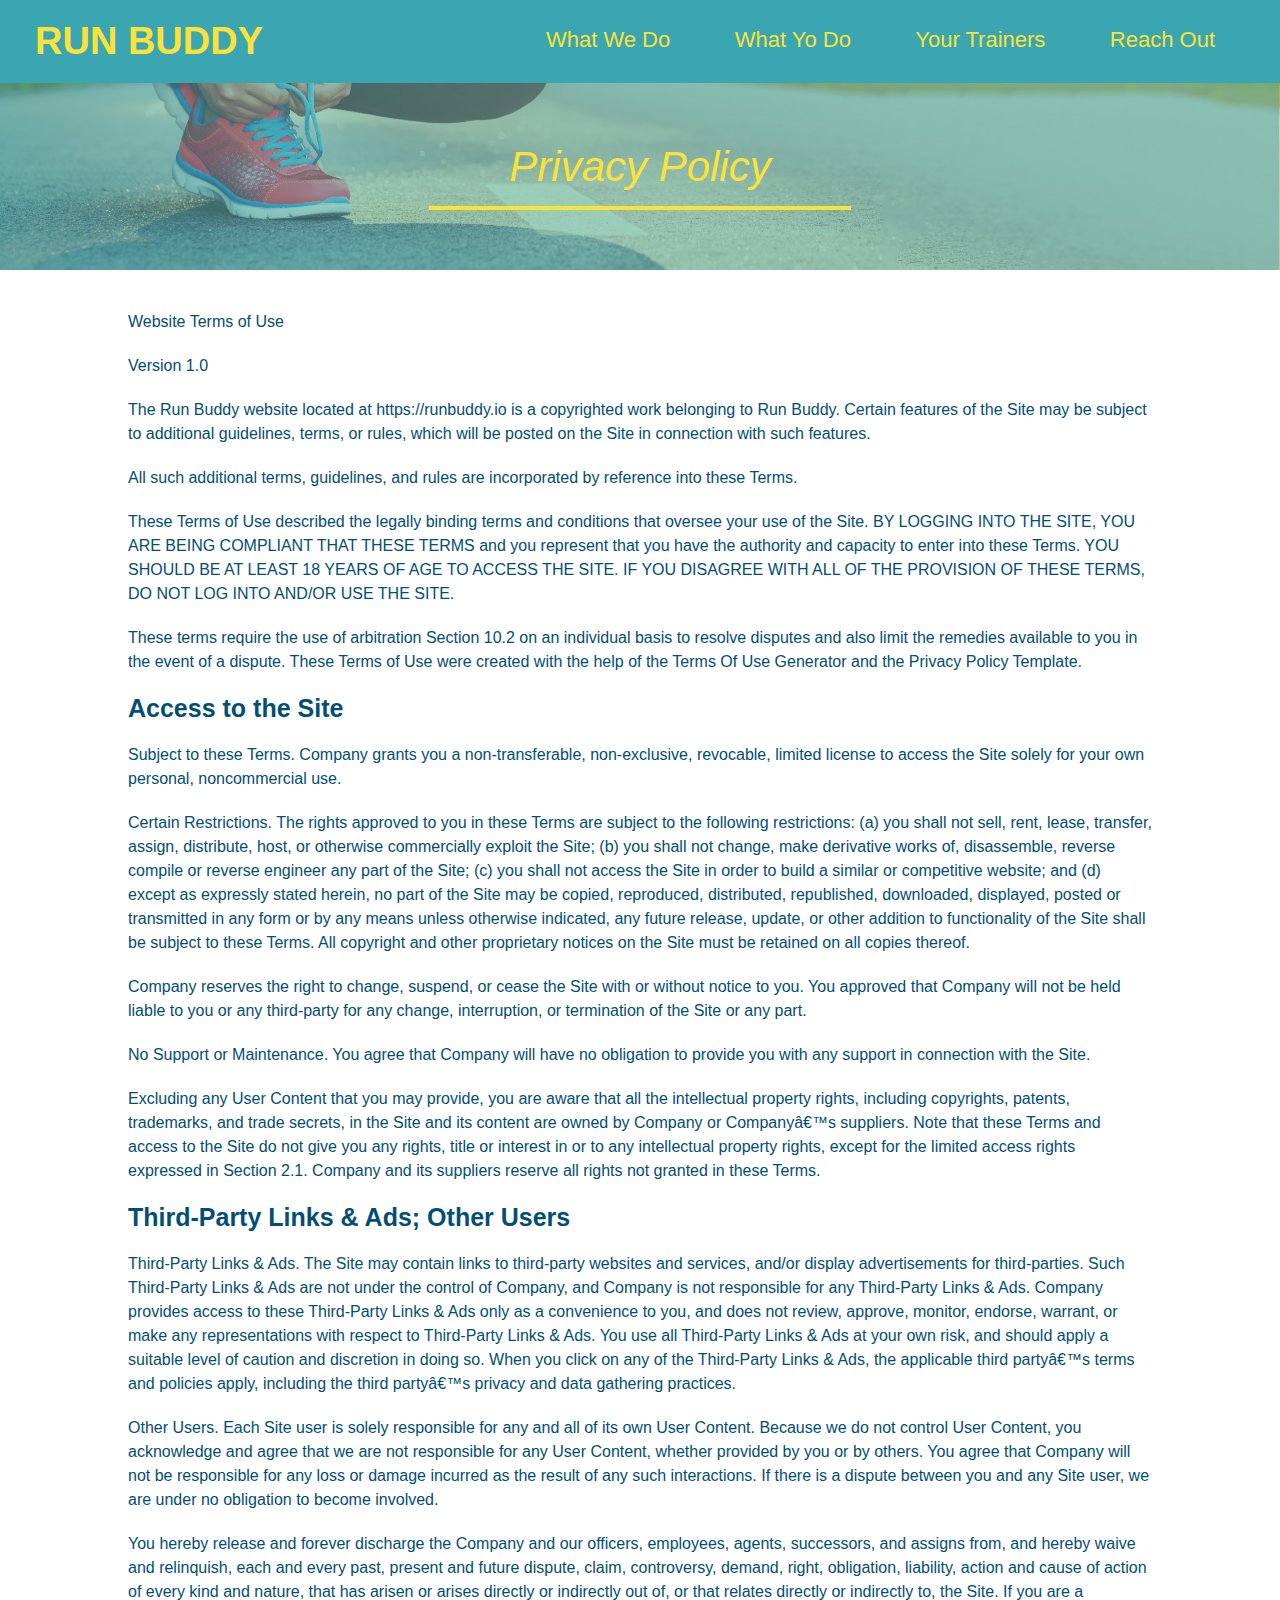
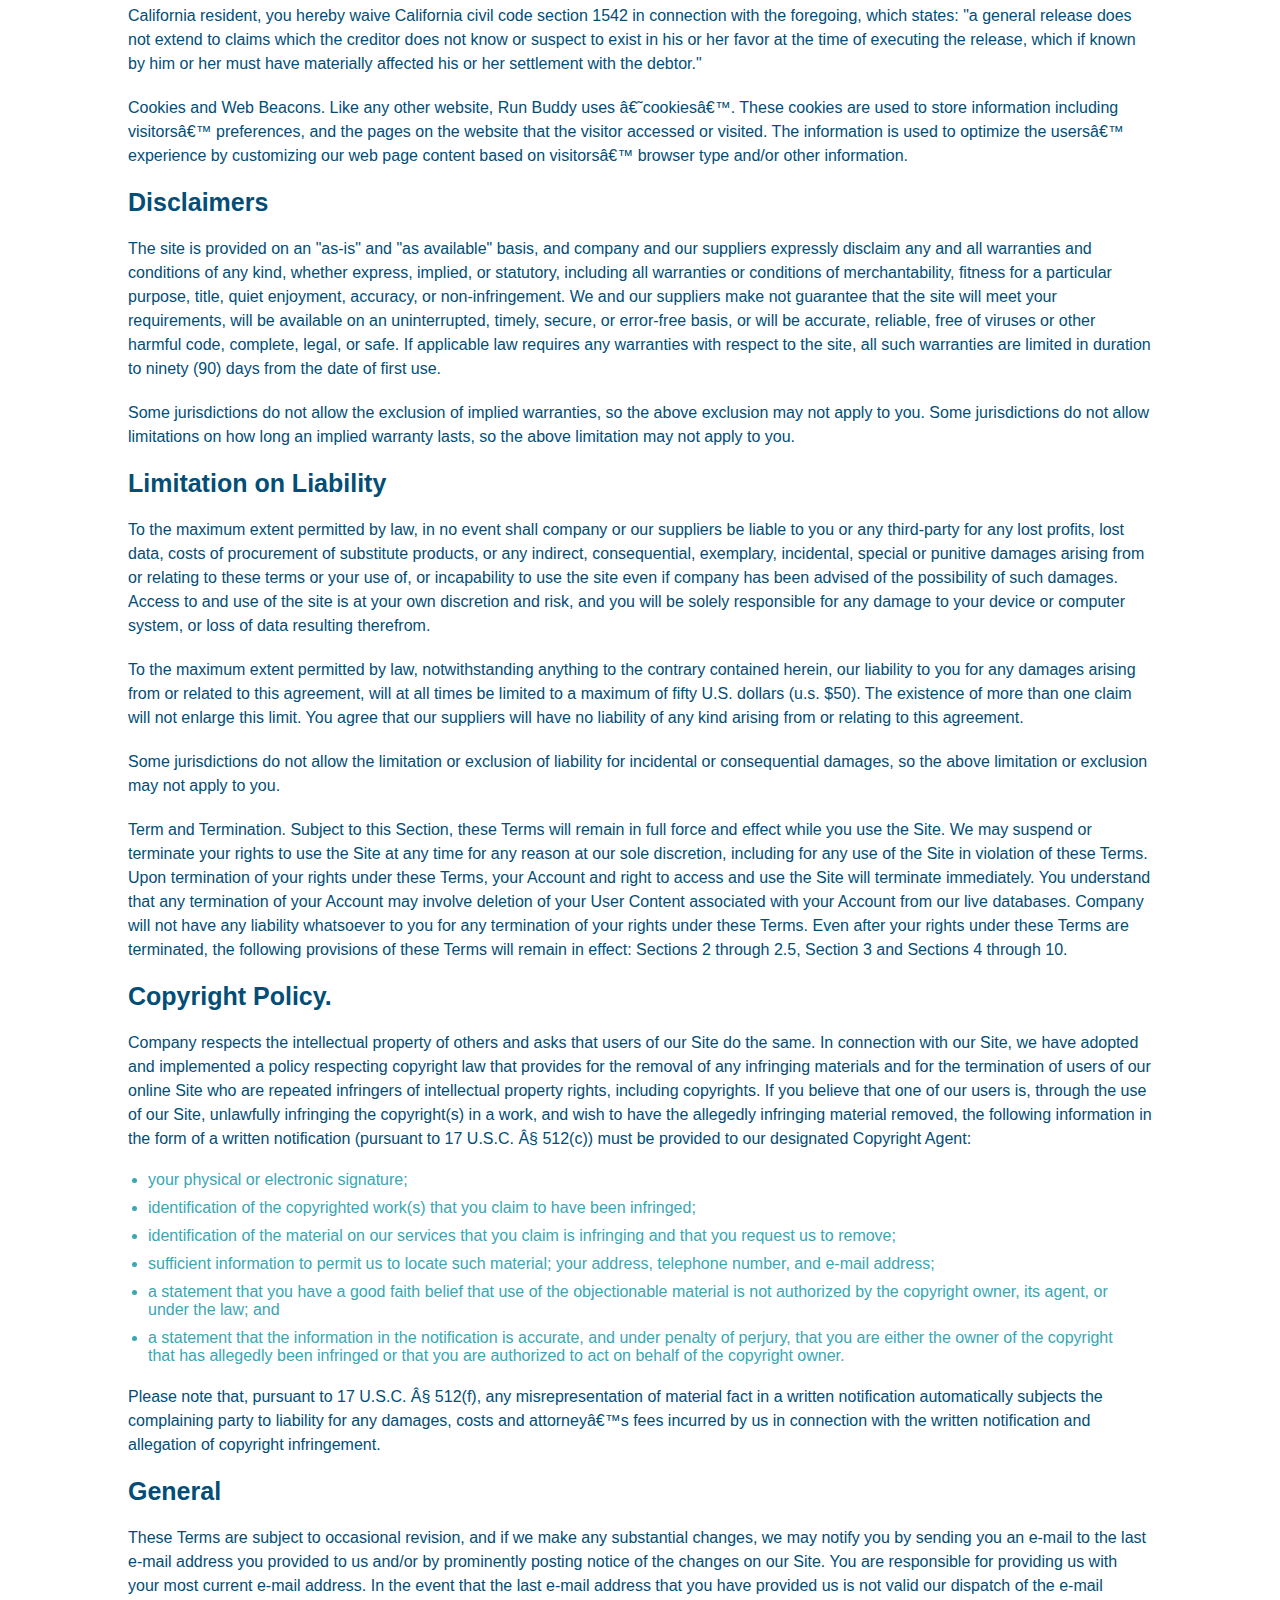
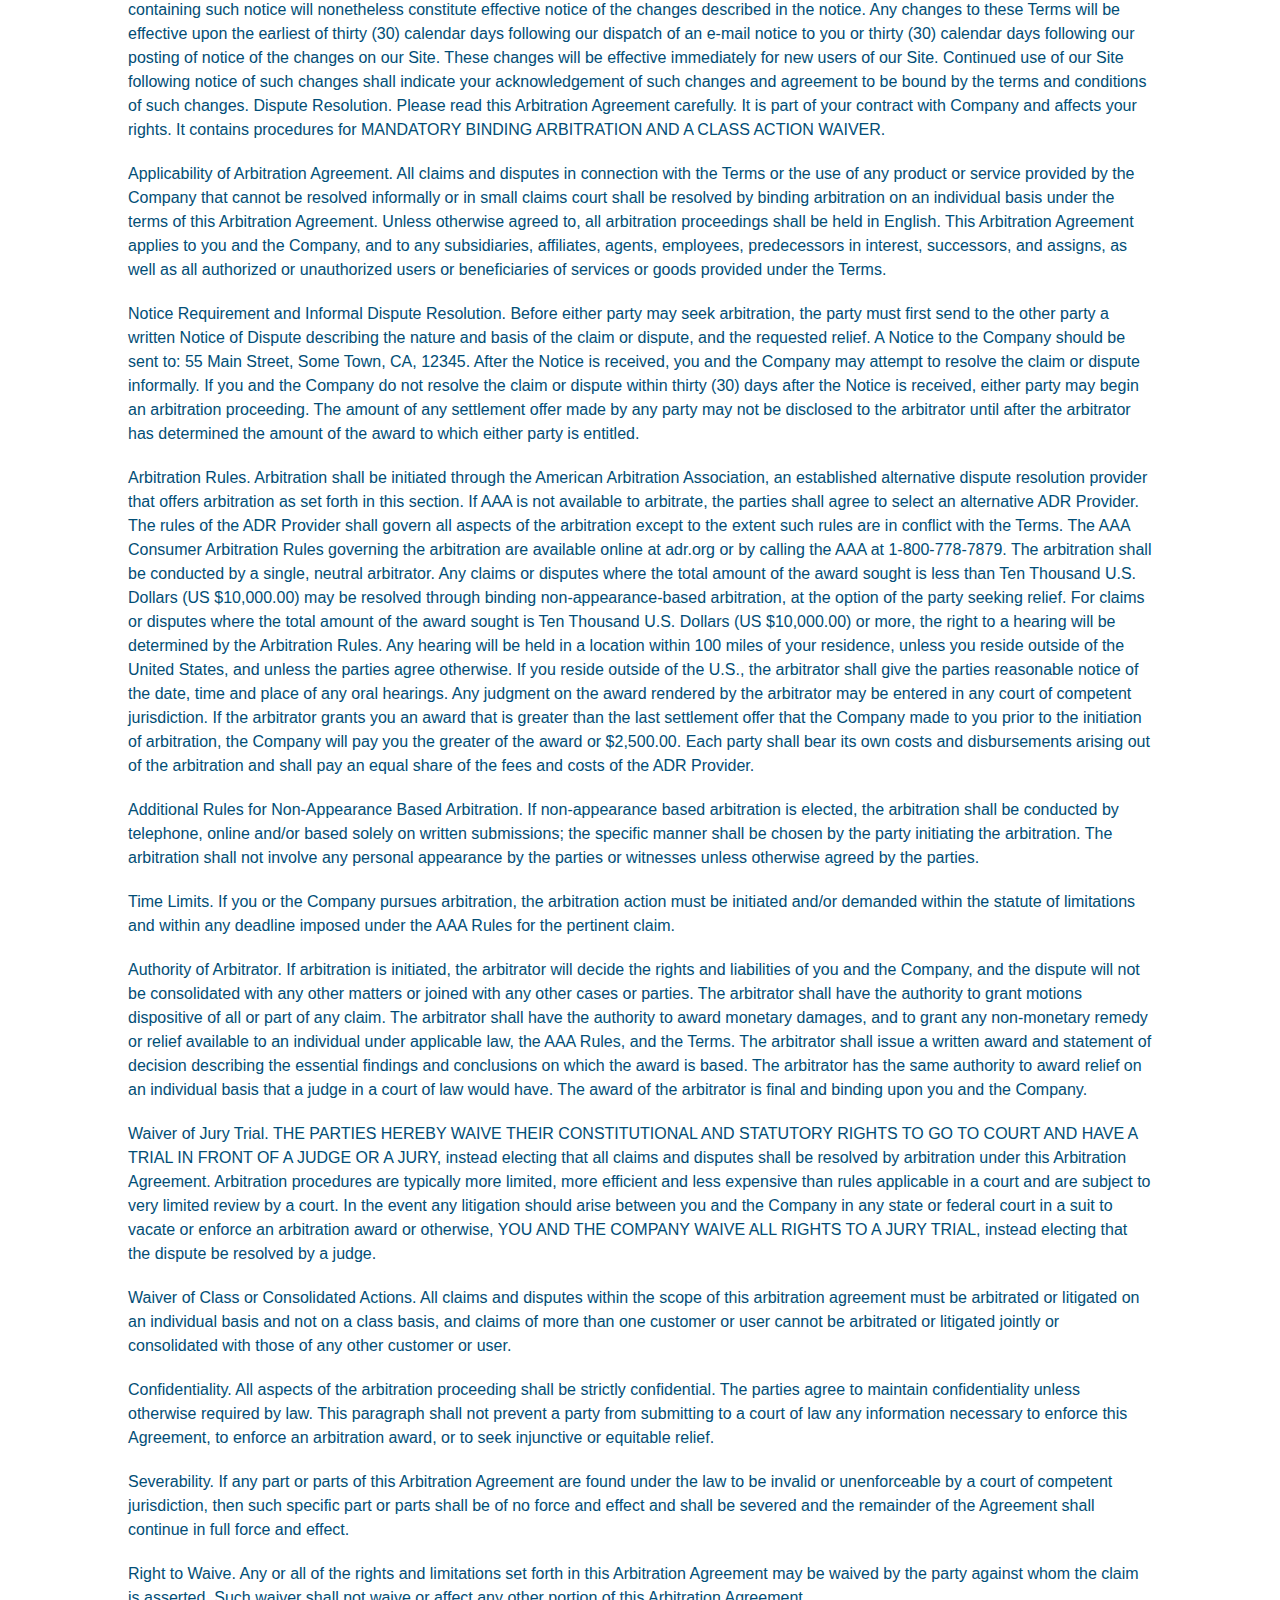
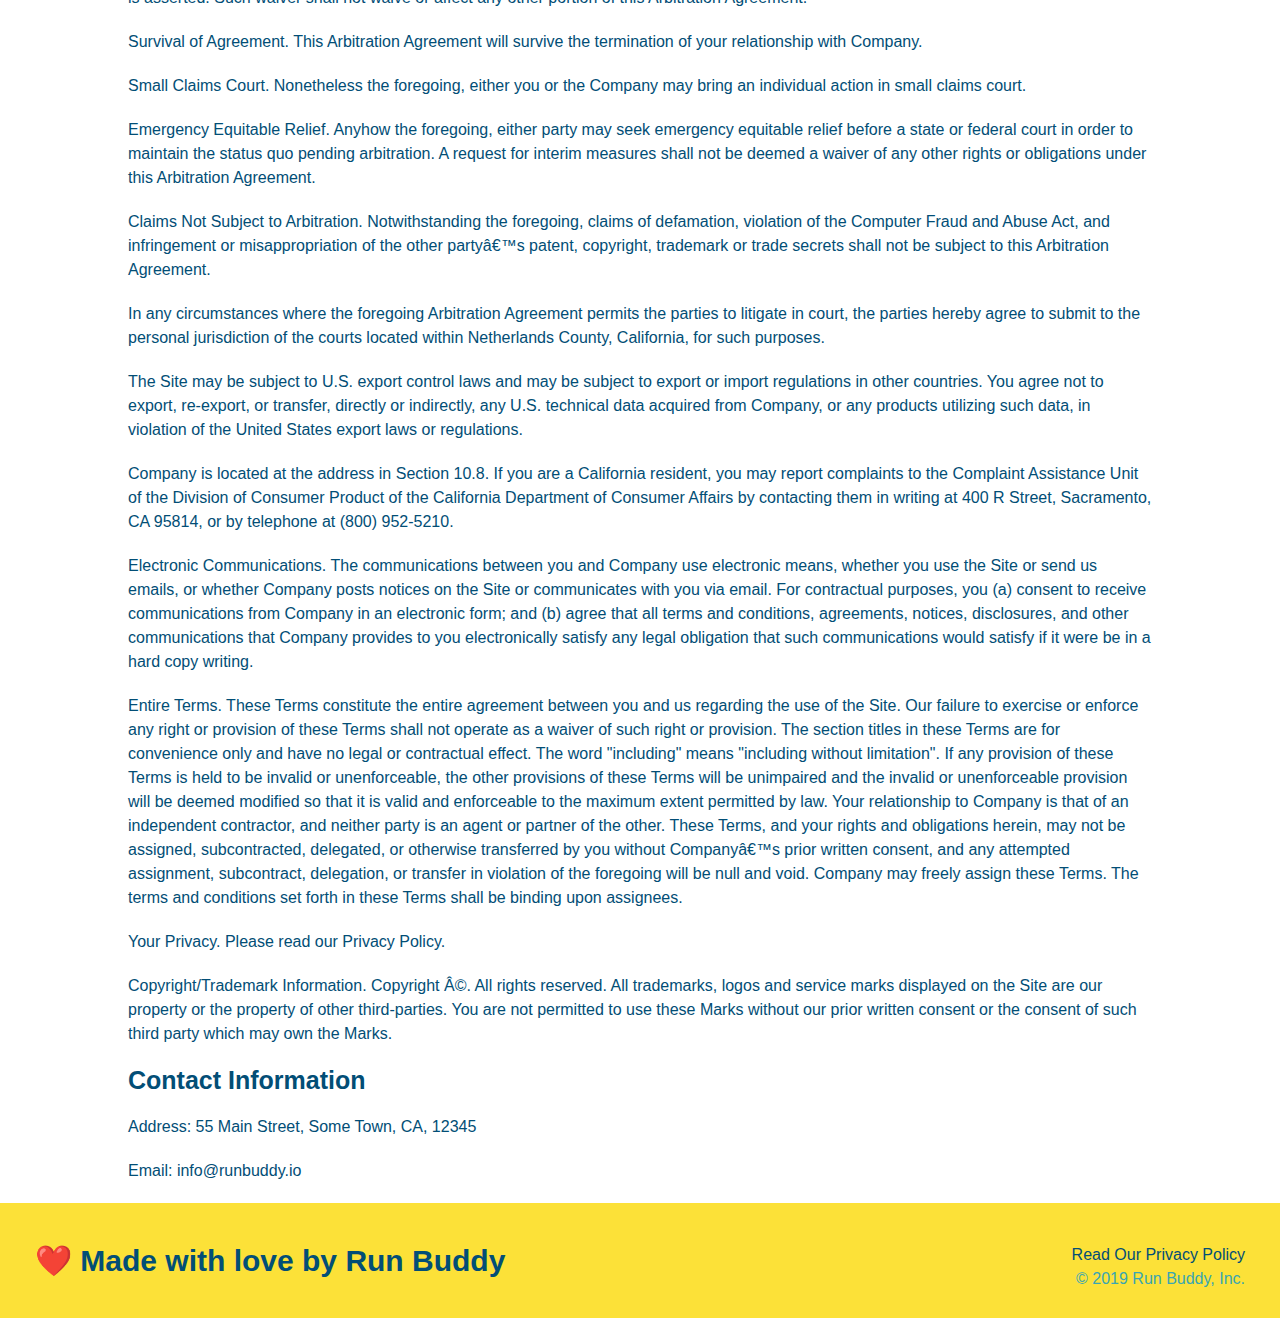
==== privacy-policy.html @ 1ff968ee "add privacy policy" ====
<!DOCTYPE html>
<html lang="en">
    <head>
        <meta charset="UTF-8" />
        <title>Privacy Policy - Run Buddy</title>
        <link rel="stylesheet" type="text/css" href="./assets/css/style.css"/>
        <link rel="stylesheet" type="text/css" href="./assets/css/secondary-styles.css"/>
    </head>
    <body>

        <header>
            <h1>
                <a href="/">RUN BUDDY</a>
            </h1>
            <nav>
                <ul>
                 <li>
                    <a href="./index.html#what-we-do">What We Do</a>
                 </li>
                 <li>
                    <a href="./index.html#what-yo-do">What Yo Do</a>
                 </li>
                 <li>
                    <a href="./index.html#your-trainers">Your Trainers</a>
                 </li>
                 <li>
                    <a href="./index.htmlreach-out">Reach Out</a>
                 </li>
                </ul>
            </nav>
        </header>
        <section class="hero">
            <h2 class="page-title">
                Privacy Policy
            </h2>               
        </section>

        <article class="secondary-content">
            
            <p>Website Terms of Use</p>

            <p>Version 1.0</p>

           <p>The Run Buddy website located at https://runbuddy.io is a copyrighted work belonging to Run Buddy. Certain features of the Site may be subject to additional guidelines, terms, or rules, which will be posted on the Site in connection with such features.
            </p>

            <p>All such additional terms, guidelines, and rules are incorporated by reference into these Terms.
            </p>

            <p>These Terms of Use described the legally binding terms and conditions that oversee your use of the Site. BY LOGGING INTO THE SITE, YOU ARE BEING COMPLIANT THAT THESE TERMS and you represent that you have the authority and capacity to enter into these Terms. YOU SHOULD BE AT LEAST 18 YEARS OF AGE TO ACCESS THE SITE. IF YOU DISAGREE WITH ALL OF THE PROVISION OF THESE TERMS, DO NOT LOG INTO AND/OR USE THE SITE.
            </p>

            <p>These terms require the use of arbitration Section 10.2 on an individual basis to resolve disputes and also limit the remedies available to you in the event of a dispute. These Terms of Use were created with the help of the Terms Of Use Generator and the Privacy Policy Template.
            </p>

            <h3>Access to the Site</h3>

            <p>Subject to these Terms. Company grants you a non-transferable, non-exclusive, revocable, limited license to access the Site solely for your own personal, noncommercial use.
            </p>

            <p>Certain Restrictions. The rights approved to you in these Terms are subject to the following restrictions: (a) you shall not sell, rent, lease, transfer, assign, distribute, host, or otherwise commercially exploit the Site; (b) you shall not change, make derivative works of, disassemble, reverse compile or reverse engineer any part of the Site; (c) you shall not access the Site in order to build a similar or competitive website; and (d) except as expressly stated herein, no part of the Site may be copied, reproduced, distributed, republished, downloaded, displayed, posted or transmitted in any form or by any means unless otherwise indicated, any future release, update, or other addition to functionality of the Site shall be subject to these Terms. All copyright and other proprietary notices on the Site must be retained on all copies thereof.
            </p>

            <p>Company reserves the right to change, suspend, or cease the Site with or without notice to you. You approved that Company will not be held liable to you or any third-party for any change, interruption, or termination of the Site or any part.
            </p>

            <p>No Support or Maintenance. You agree that Company will have no obligation to provide you with any support in connection with the Site.
            </p>

            <p>Excluding any User Content that you may provide, you are aware that all the intellectual property rights, including copyrights, patents, trademarks, and trade secrets, in the Site and its content are owned by Company or Companyâ€™s suppliers. Note that these Terms and access to the Site do not give you any rights, title or interest in or to any intellectual property rights, except for the limited access rights expressed in Section 2.1. Company and its suppliers reserve all rights not granted in these Terms.
            </p>

            <h3>Third-Party Links & Ads; Other Users</h3>

            <p>Third-Party Links & Ads. The Site may contain links to third-party websites and services, and/or display advertisements for third-parties. Such Third-Party Links & Ads are not under the control of Company, and Company is not responsible for any Third-Party Links & Ads. Company provides access to these Third-Party Links & Ads only as a convenience to you, and does not review, approve, monitor, endorse, warrant, or make any representations with respect to Third-Party Links & Ads. You use all Third-Party Links & Ads at your own risk, and should apply a suitable level of caution and discretion in doing so. When you click on any of the Third-Party Links & Ads, the applicable third partyâ€™s terms and policies apply, including the third partyâ€™s privacy and data gathering practices.
            </p>

            <p>Other Users. Each Site user is solely responsible for any and all of its own User Content. Because we do not control User Content, you acknowledge and agree that we are not responsible for any User Content, whether provided by you or by others. You agree that Company will not be responsible for any loss or damage incurred as the result of any such interactions. If there is a dispute between you and any Site user, we are under no obligation to become involved.
            </p>

            <p>You hereby release and forever discharge the Company and our officers, employees, agents, successors, and assigns from, and hereby waive and relinquish, each and every past, present and future dispute, claim, controversy, demand, right, obligation, liability, action and cause of action of every kind and nature, that has arisen or arises directly or indirectly out of, or that relates directly or indirectly to, the Site. If you are a California resident, you hereby waive California civil code section 1542 in connection with the foregoing, which states: "a general release does not extend to claims which the creditor does not know or suspect to exist in his or her favor at the time of executing the release, which if known by him or her must have materially affected his or her settlement with the debtor."
            </p>

            <p>Cookies and Web Beacons. Like any other website, Run Buddy uses â€˜cookiesâ€™. These cookies are used to store information including visitorsâ€™ preferences, and the pages on the website that the visitor accessed or visited. The information is used to optimize the usersâ€™ experience by customizing our web page content based on visitorsâ€™ browser type and/or other information.
            </p>

            <h3>Disclaimers</h3>

            <p>The site is provided on an "as-is" and "as available" basis, and company and our suppliers expressly disclaim any and all warranties and conditions of any kind, whether express, implied, or statutory, including all warranties or conditions of merchantability, fitness for a particular purpose, title, quiet enjoyment, accuracy, or non-infringement. We and our suppliers make not guarantee that the site will meet your requirements, will be available on an uninterrupted, timely, secure, or error-free basis, or will be accurate, reliable, free of viruses or other harmful code, complete, legal, or safe. If applicable law requires any warranties with respect to the site, all such warranties are limited in duration to ninety (90) days from the date of first use.
            </p>

            <p>Some jurisdictions do not allow the exclusion of implied warranties, so the above exclusion may not apply to you. Some jurisdictions do not allow limitations on how long an implied warranty lasts, so the above limitation may not apply to you.
            </p>

            <h3>Limitation on Liability</h3>

            <p>To the maximum extent permitted by law, in no event shall company or our suppliers be liable to you or any third-party for any lost profits, lost data, costs of procurement of substitute products, or any indirect, consequential, exemplary, incidental, special or punitive damages arising from or relating to these terms or your use of, or incapability to use the site even if company has been advised of the possibility of such damages. Access to and use of the site is at your own discretion and risk, and you will be solely responsible for any damage to your device or computer system, or loss of data resulting therefrom.
            </p>

            <p>To the maximum extent permitted by law, notwithstanding anything to the contrary contained herein, our liability to you for any damages arising from or related to this agreement, will at all times be limited to a maximum of fifty U.S. dollars (u.s. $50). The existence of more than one claim will not enlarge this limit. You agree that our suppliers will have no liability of any kind arising from or relating to this agreement.
            </p>

            <p>Some jurisdictions do not allow the limitation or exclusion of liability for incidental or consequential damages, so the above limitation or exclusion may not apply to you.
            </p>

            <p>Term and Termination. Subject to this Section, these Terms will remain in full force and effect while you use the Site. We may suspend or terminate your rights to use the Site at any time for any reason at our sole discretion, including for any use of the Site in violation of these Terms. Upon termination of your rights under these Terms, your Account and right to access and use the Site will terminate immediately. You understand that any termination of your Account may involve deletion of your User Content associated with your Account from our live databases. Company will not have any liability whatsoever to you for any termination of your rights under these Terms. Even after your rights under these Terms are terminated, the following provisions of these Terms will remain in effect: Sections 2 through 2.5, Section 3 and Sections 4 through 10.
            </p>

            <h3>Copyright Policy.</h3>

            <p>Company respects the intellectual property of others and asks that users of our Site do the same. In connection with our Site, we have adopted and implemented a policy respecting copyright law that provides for the removal of any infringing materials and for the termination of users of our online Site who are repeated infringers of intellectual property rights, including copyrights. If you believe that one of our users is, through the use of our Site, unlawfully infringing the copyright(s) in a work, and wish to have the allegedly infringing material removed, the following information in the form of a written notification (pursuant to 17 U.S.C. Â§ 512(c)) must be provided to our designated Copyright Agent:
            </p>

            <ul>
              <li>your physical or electronic signature;
              </li>
              <li>identification of the copyrighted work(s) that you claim to have been infringed;
              </li>
              <li>identification of the material on our services that you claim is infringing and that you request us to remove;
              </li>
              <li>sufficient information to permit us to locate such material; your address, telephone number, and e-mail address;
              </li>
              <li>a statement that you have a good faith belief that use of the objectionable material is not authorized by the copyright owner, its agent, or under the law; and
              </li>
              <li>a statement that the information in the notification is accurate, and under penalty of perjury, that you are either the owner of the copyright that has allegedly been infringed or that you are authorized to act on behalf of the copyright owner.
              </li>
            </ul>

            <p>Please note that, pursuant to 17 U.S.C. Â§ 512(f), any misrepresentation of material fact in a written notification automatically subjects the complaining party to liability for any damages, costs and attorneyâ€™s fees incurred by us in connection with the written notification and allegation of copyright infringement.
            </p>

            <h3>General</h3>

            <p>These Terms are subject to occasional revision, and if we make any substantial changes, we may notify you by sending you an e-mail to the last e-mail address you provided to us and/or by prominently posting notice of the changes on our Site. You are responsible for providing us with your most current e-mail address. In the event that the last e-mail address that you have provided us is not valid our dispatch of the e-mail containing such notice will nonetheless constitute effective notice of the changes described in the notice. Any changes to these Terms will be effective upon the earliest of thirty (30) calendar days following our dispatch of an e-mail notice to you or thirty (30) calendar days following our posting of notice of the changes on our Site. These changes will be effective immediately for new users of our Site. Continued use of our Site following notice of such changes shall indicate your acknowledgement of such changes and agreement to be bound by the terms and conditions of such changes. Dispute Resolution. Please read this Arbitration Agreement carefully. It is part of your contract with Company and affects your rights. It contains procedures for MANDATORY BINDING ARBITRATION AND A CLASS ACTION WAIVER.
            </p>

            <p>Applicability of Arbitration Agreement. All claims and disputes in connection with the Terms or the use of any product or service provided by the Company that cannot be resolved informally or in small claims court shall be resolved by binding arbitration on an individual basis under the terms of this Arbitration Agreement. Unless otherwise agreed to, all arbitration proceedings shall be held in English. This Arbitration Agreement applies to you and the Company, and to any subsidiaries, affiliates, agents, employees, predecessors in interest, successors, and assigns, as well as all authorized or unauthorized users or beneficiaries of services or goods provided under the Terms.
            </p>

            <p>Notice Requirement and Informal Dispute Resolution. Before either party may seek arbitration, the party must first send to the other party a written Notice of Dispute describing the nature and basis of the claim or dispute, and the requested relief. A Notice to the Company should be sent to: 55 Main Street, Some Town, CA, 12345. After the Notice is received, you and the Company may attempt to resolve the claim or dispute informally. If you and the Company do not resolve the claim or dispute within thirty (30) days after the Notice is received, either party may begin an arbitration proceeding. The amount of any settlement offer made by any party may not be disclosed to the arbitrator until after the arbitrator has determined the amount of the award to which either party is entitled.
            </p>

            <p>Arbitration Rules. Arbitration shall be initiated through the American Arbitration Association, an established alternative dispute resolution provider that offers arbitration as set forth in this section. If AAA is not available to arbitrate, the parties shall agree to select an alternative ADR Provider. The rules of the ADR Provider shall govern all aspects of the arbitration except to the extent such rules are in conflict with the Terms. The AAA Consumer Arbitration Rules governing the arbitration are available online at adr.org or by calling the AAA at 1-800-778-7879. The arbitration shall be conducted by a single, neutral arbitrator. Any claims or disputes where the total amount of the award sought is less than Ten Thousand U.S. Dollars (US $10,000.00) may be resolved through binding non-appearance-based arbitration, at the option of the party seeking relief. For claims or disputes where the total amount of the award sought is Ten Thousand U.S. Dollars (US $10,000.00) or more, the right to a hearing will be determined by the Arbitration Rules. Any hearing will be held in a location within 100 miles of your residence, unless you reside outside of the United States, and unless the parties agree otherwise. If you reside outside of the U.S., the arbitrator shall give the parties reasonable notice of the date, time and place of any oral hearings. Any judgment on the award rendered by the arbitrator may be entered in any court of competent jurisdiction. If the arbitrator grants you an award that is greater than the last settlement offer that the Company made to you prior to the initiation of arbitration, the Company will pay you the greater of the award or $2,500.00. Each party shall bear its own costs and disbursements arising out of the arbitration and shall pay an equal share of the fees and costs of the ADR Provider.
            </p>

            <p>Additional Rules for Non-Appearance Based Arbitration. If non-appearance based arbitration is elected, the arbitration shall be conducted by telephone, online and/or based solely on written submissions; the specific manner shall be chosen by the party initiating the arbitration. The arbitration shall not involve any personal appearance by the parties or witnesses unless otherwise agreed by the parties.
            </p>

            <p>Time Limits. If you or the Company pursues arbitration, the arbitration action must be initiated and/or demanded within the statute of limitations and within any deadline imposed under the AAA Rules for the pertinent claim.
            </p>

            <p>Authority of Arbitrator. If arbitration is initiated, the arbitrator will decide the rights and liabilities of you and the Company, and the dispute will not be consolidated with any other matters or joined with any other cases or parties. The arbitrator shall have the authority to grant motions dispositive of all or part of any claim. The arbitrator shall have the authority to award monetary damages, and to grant any non-monetary remedy or relief available to an individual under applicable law, the AAA Rules, and the Terms. The arbitrator shall issue a written award and statement of decision describing the essential findings and conclusions on which the award is based. The arbitrator has the same authority to award relief on an individual basis that a judge in a court of law would have. The award of the arbitrator is final and binding upon you and the Company.
            </p>

            <p>Waiver of Jury Trial. THE PARTIES HEREBY WAIVE THEIR CONSTITUTIONAL AND STATUTORY RIGHTS TO GO TO COURT AND HAVE A TRIAL IN FRONT OF A JUDGE OR A JURY, instead electing that all claims and disputes shall be resolved by arbitration under this Arbitration Agreement. Arbitration procedures are typically more limited, more efficient and less expensive than rules applicable in a court and are subject to very limited review by a court. In the event any litigation should arise between you and the Company in any state or federal court in a suit to vacate or enforce an arbitration award or otherwise, YOU AND THE COMPANY WAIVE ALL RIGHTS TO A JURY TRIAL, instead electing that the dispute be resolved by a judge.
            </p>

            <p>Waiver of Class or Consolidated Actions. All claims and disputes within the scope of this arbitration agreement must be arbitrated or litigated on an individual basis and not on a class basis, and claims of more than one customer or user cannot be arbitrated or litigated jointly or consolidated with those of any other customer or user.
            </p>

            <p>Confidentiality. All aspects of the arbitration proceeding shall be strictly confidential. The parties agree to maintain confidentiality unless otherwise required by law. This paragraph shall not prevent a party from submitting to a court of law any information necessary to enforce this Agreement, to enforce an arbitration award, or to seek injunctive or equitable relief.
            </p>

            <p>Severability. If any part or parts of this Arbitration Agreement are found under the law to be invalid or unenforceable by a court of competent jurisdiction, then such specific part or parts shall be of no force and effect and shall be severed and the remainder of the Agreement shall continue in full force and effect.
            </p>

            <p>Right to Waive. Any or all of the rights and limitations set forth in this Arbitration Agreement may be waived by the party against whom the claim is asserted. Such waiver shall not waive or affect any other portion of this Arbitration Agreement.
            </p>

            <p>Survival of Agreement. This Arbitration Agreement will survive the termination of your relationship with Company.
            </p>

            <p>Small Claims Court. Nonetheless the foregoing, either you or the Company may bring an individual action in small claims court.
            </p>

            <p>Emergency Equitable Relief. Anyhow the foregoing, either party may seek emergency equitable relief before a state or federal court in order to maintain the status quo pending arbitration. A request for interim measures shall not be deemed a waiver of any other rights or obligations under this Arbitration Agreement.
            </p>

            <p>Claims Not Subject to Arbitration. Notwithstanding the foregoing, claims of defamation, violation of the Computer Fraud and Abuse Act, and infringement or misappropriation of the other partyâ€™s patent, copyright, trademark or trade secrets shall not be subject to this Arbitration Agreement.
            </p>

            <p>In any circumstances where the foregoing Arbitration Agreement permits the parties to litigate in court, the parties hereby agree to submit to the personal jurisdiction of the courts located within Netherlands County, California, for such purposes.
            </p>

            <p>The Site may be subject to U.S. export control laws and may be subject to export or import regulations in other countries. You agree not to export, re-export, or transfer, directly or indirectly, any U.S. technical data acquired from Company, or any products utilizing such data, in violation of the United States export laws or regulations.
            </p>

            <p>Company is located at the address in Section 10.8. If you are a California resident, you may report complaints to the Complaint Assistance Unit of the Division of Consumer Product of the California Department of Consumer Affairs by contacting them in writing at 400 R Street, Sacramento, CA 95814, or by telephone at (800) 952-5210.
            </p>

            <p>Electronic Communications. The communications between you and Company use electronic means, whether you use the Site or send us emails, or whether Company posts notices on the Site or communicates with you via email. For contractual purposes, you (a) consent to receive communications from Company in an electronic form; and (b) agree that all terms and conditions, agreements, notices, disclosures, and other communications that Company provides to you electronically satisfy any legal obligation that such communications would satisfy if it were be in a hard copy writing.
            </p>

            <p>Entire Terms. These Terms constitute the entire agreement between you and us regarding the use of the Site. Our failure to exercise or enforce any right or provision of these Terms shall not operate as a waiver of such right or provision. The section titles in these Terms are for convenience only and have no legal or contractual effect. The word "including" means "including without limitation". If any provision of these Terms is held to be invalid or unenforceable, the other provisions of these Terms will be unimpaired and the invalid or unenforceable provision will be deemed modified so that it is valid and enforceable to the maximum extent permitted by law. Your relationship to Company is that of an independent contractor, and neither party is an agent or partner of the other. These Terms, and your rights and obligations herein, may not be assigned, subcontracted, delegated, or otherwise transferred by you without Companyâ€™s prior written consent, and any attempted assignment, subcontract, delegation, or transfer in violation of the foregoing will be null and void. Company may freely assign these Terms. The terms and conditions set forth in these Terms shall be binding upon assignees.
            </p>

            <p>Your Privacy. Please read our Privacy Policy.
            </p>

            <p>Copyright/Trademark Information. Copyright Â©. All rights reserved. All trademarks, logos and service marks displayed on the Site are our property or the property of other third-parties. You are not permitted to use these Marks without our prior written consent or the consent of such third party which may own the Marks.
            </p>

            <h3>Contact Information</h3>

            <p>Address: 55 Main Street, Some Town, CA, 12345</p>

            <p>Email: info@runbuddy.io</p>

        </article>
        <footer>
            <h2>❤️ Made with love by Run Buddy</h2>
            <div>
                <a>Read Our Privacy Policy</a><br />
                &copy; 2019 Run Buddy, Inc.
            </div>
        </footer>
          
        </body>
</html>
---- assets/css/style.css ----
* {
    margin: 0;
    padding: 0;
    box-sizing: border-box;
}

body {
    color: #39a6b2;
    font-family: Helvetica, Arial, sans-serif; 
}
header {
    padding: 20px 35px;
    background-color: #39a6b2;
}
header h1 {
    font-weight: bold; 
    font-size: 38px;
    color: #fce138;
    margin: 0;
    display: inline;
}
header a {
    text-decoration: none;
    color: #fce138
}
header nav {
    float: right; 
    margin: 7px 0;
}
header nav ul li {
    display: inline;
}
header nav ul li a {
    margin: 0 30px; 
    font-weight: lighter;
    font-size: 22px;
}
footer {
    background: #fce138;
    width: 100%;
    padding: 40px 35px;
}
footer h2 {
    display: inline;
    color: #024e76;
    font-size: 30px;
    margin: 0;
}
footer div { 
    float: right;
    line-height: 1.5;
    text-align: right;
}
footer a {
    color: #024e76;
}
section {
    padding: 60px;
}
.intro {
    text-align: center;
}
.hero {
    background-image: url("../images/hero-bg.jpg");
    height: 600px;
    background-size: cover;
    background-position: center;
    position: relative;
}
.hero-form {
    border: 3px solid #024e76;
    background-color: #fce138;
    padding: 20px; 
    width: 500px;   
    color: #024e76;
    position: absolute;
    bottom: 120px;
    right: 140px;
}
.hero form h3 {
    font-size: 24px;
    margin: 0;
}
.hero-form p {
    margin: 5px 0 15px 0;
}
.form-input {
    border: 1px solid #024e76;
    display: block;
    padding: 7px 15px;
    font-size: 16px;
    color: #024e76;
    width: 100;
    margin-bottom: 15px;
}
.hero-form label {
    margin: 0 5px;
}
.hero-form button {
    color: #fce138;
    background-color: #024e76;
    border: none;
    padding: 10px 20px;
    font-size: 16px;
}
.intro {
    text-align: center;
}
.intro p{
    line-height: 1.7;   
    color: #39a6b2;
    width: 80%;
    font-size: 20px;
    margin: 0 auto;
}
.steps {
    text-align: center;
    background: #fce138
}
.steps div {
    margin-bottom: 80px;
}
.steps img {
    width: 15%;
    margin: 10px;
}
.steps h3 {
    color: #024e76;
    font-size: 46px;
    margin-top: 10px;
}
.steps p {
    color: #39a6b2;
    font-size: 23px;
}
.steps span {
    font-size: 38px;
}
.section-title {
    font-size: 55px;
    color: #024e76
    margin-bottom: 35px;
    padding: 0, 100px, 20px, 100px;
    display: inline-block;
    border-bottom: 3px solid;
}
.primary-border {
    border-color: #fce138;
}
.secondary-border {
    border-color: #39a6b2;
}
.trainers {
    text-align: center;
}
.trainer {
    width: 900px;
    margin: 0 auto 30px auto;
    background: #024e76;
    color: #fce138;
   overflow: auto;
}
.trainer img {
    width: 35%;
    float: left;
}
.trainer-bio {
    padding: 35px;
    float: left;
    width: 65%;
}
.trainer-bio h3 {
    font-size: 32px;
    margin-bottom: 8px;
}
.trainer-bio h4 {
    font-weight: lighter;
    font-size: 26px;
    margin-bottom: 25px;
}
.trainer-bio p {
    font-size: 17px;
    line-height: 1.3;
}
.text-left {
    text-align: left;
}
.text-right {
    text-align: right;
}
.contact {
    text-align: center;
    background: #024e76;
}
.contact h2 {
    color: #fce138;
}
.contact-info iframe {
    width: 400px;
    height: 400px;
}
.contact-info div {
    width: 410px;
    display: inline-block;
    vertical-align: top;
    text-align: left;
    margin: 30px 0 0 60px;
    color: white;
}
.contact-info h3 {
    color: #fce138;
    font-size: 32px;
}
.contact-info p, .contact-info address {
    margin: 20px 0;
    line-height: 1.5;
    font-size: 20px;
    font-style: normal;
}
.contact-info a {
    color: #fce138;
}
---- assets/css/secondary-styles.css ----
.hero {
    background-position: bottom;
    height: auto;
    text-align: center;
    margin-bottom: 40px;
}  
.page-title {
    color: #fce138;
    display: inline-block;
    border-bottom: 4px solid #fce138;
    padding: 0 80px 15px 80px;
    font-weight: normal;
    font-size: 42px;
    font-style: italic;
}
  
.secondary-content {
    width: 80%;
    margin: 0 auto;
    color: #024e76;
}
  
.secondary-content h3 {
    font-size: 25px;
    margin: 20px 0;
}
  
.secondary-content p {
    font-size: 16px;
    line-height: 1.5;
    margin: 20px 0;
}
  
.secondary-content ul {
    margin: 15px 20px;
}
  
.secondary-content li {
    color: #39a6b2;
    margin: 10px 0;
}
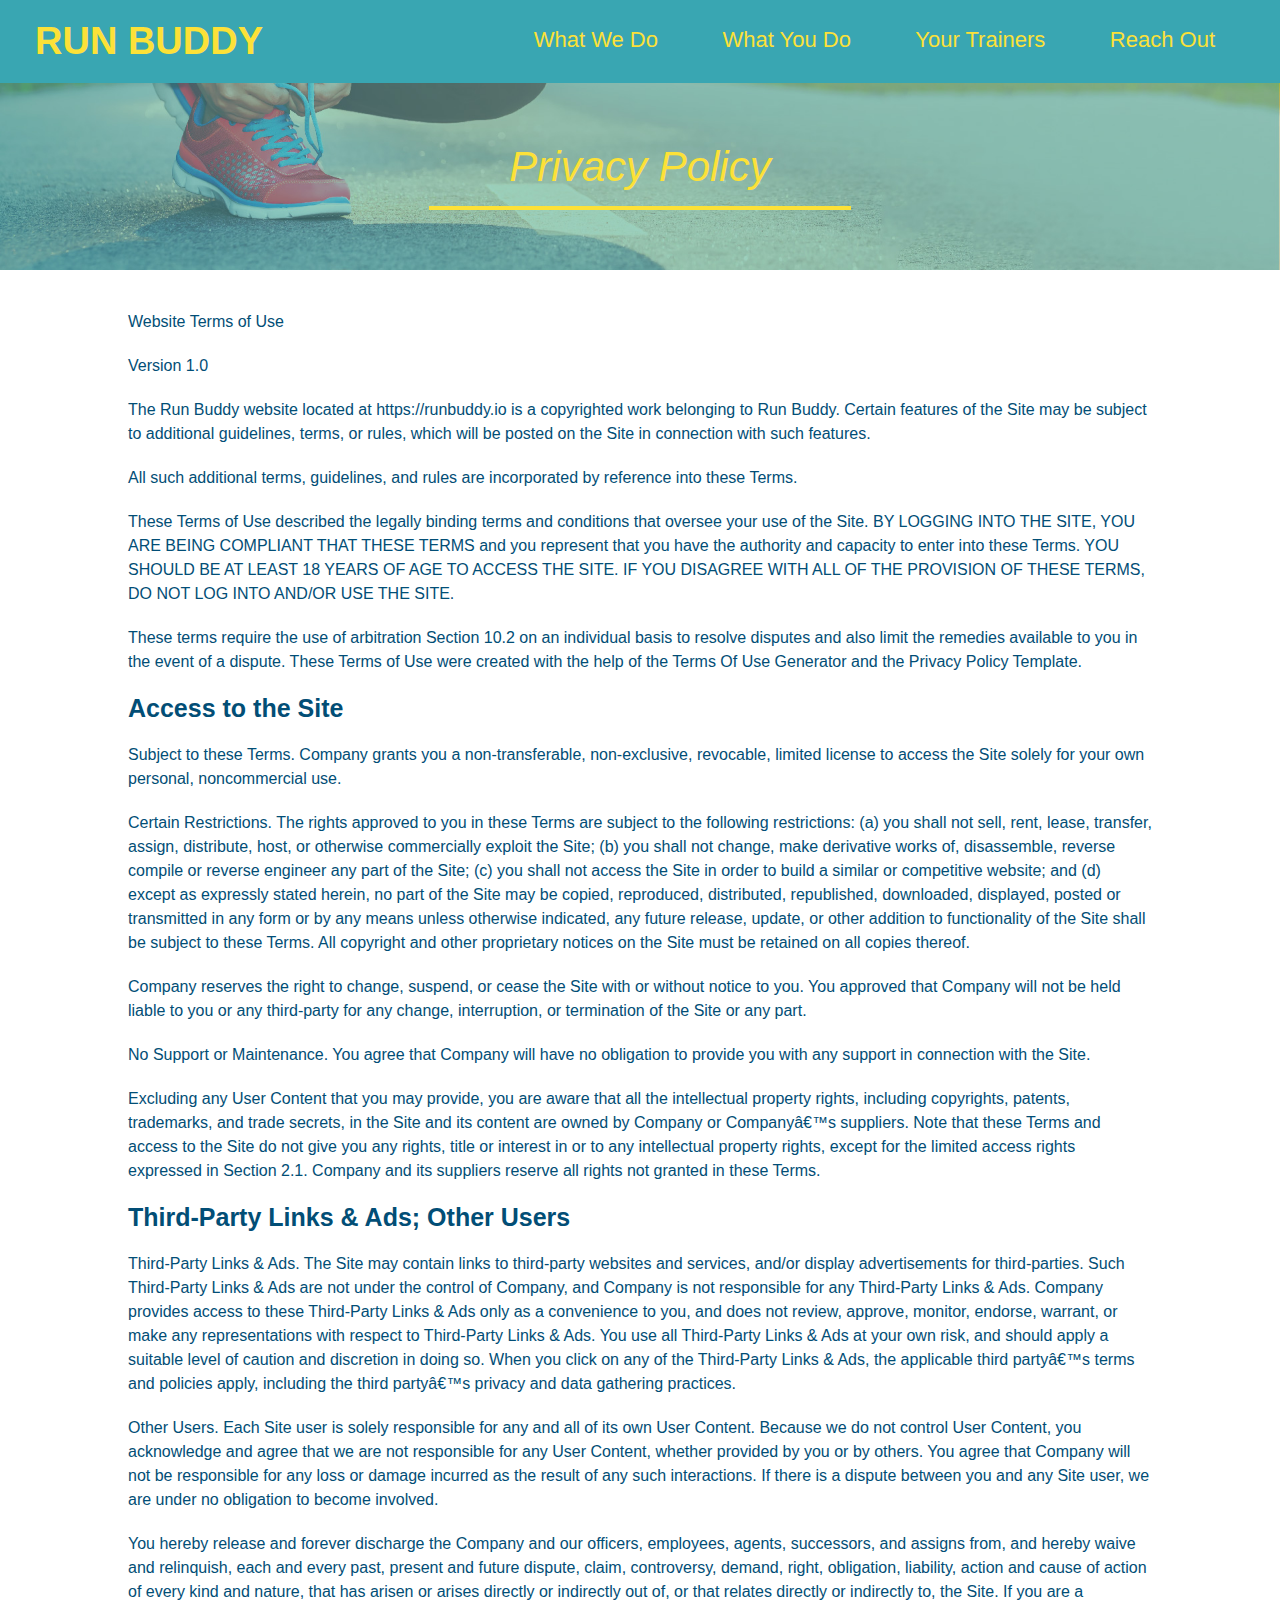
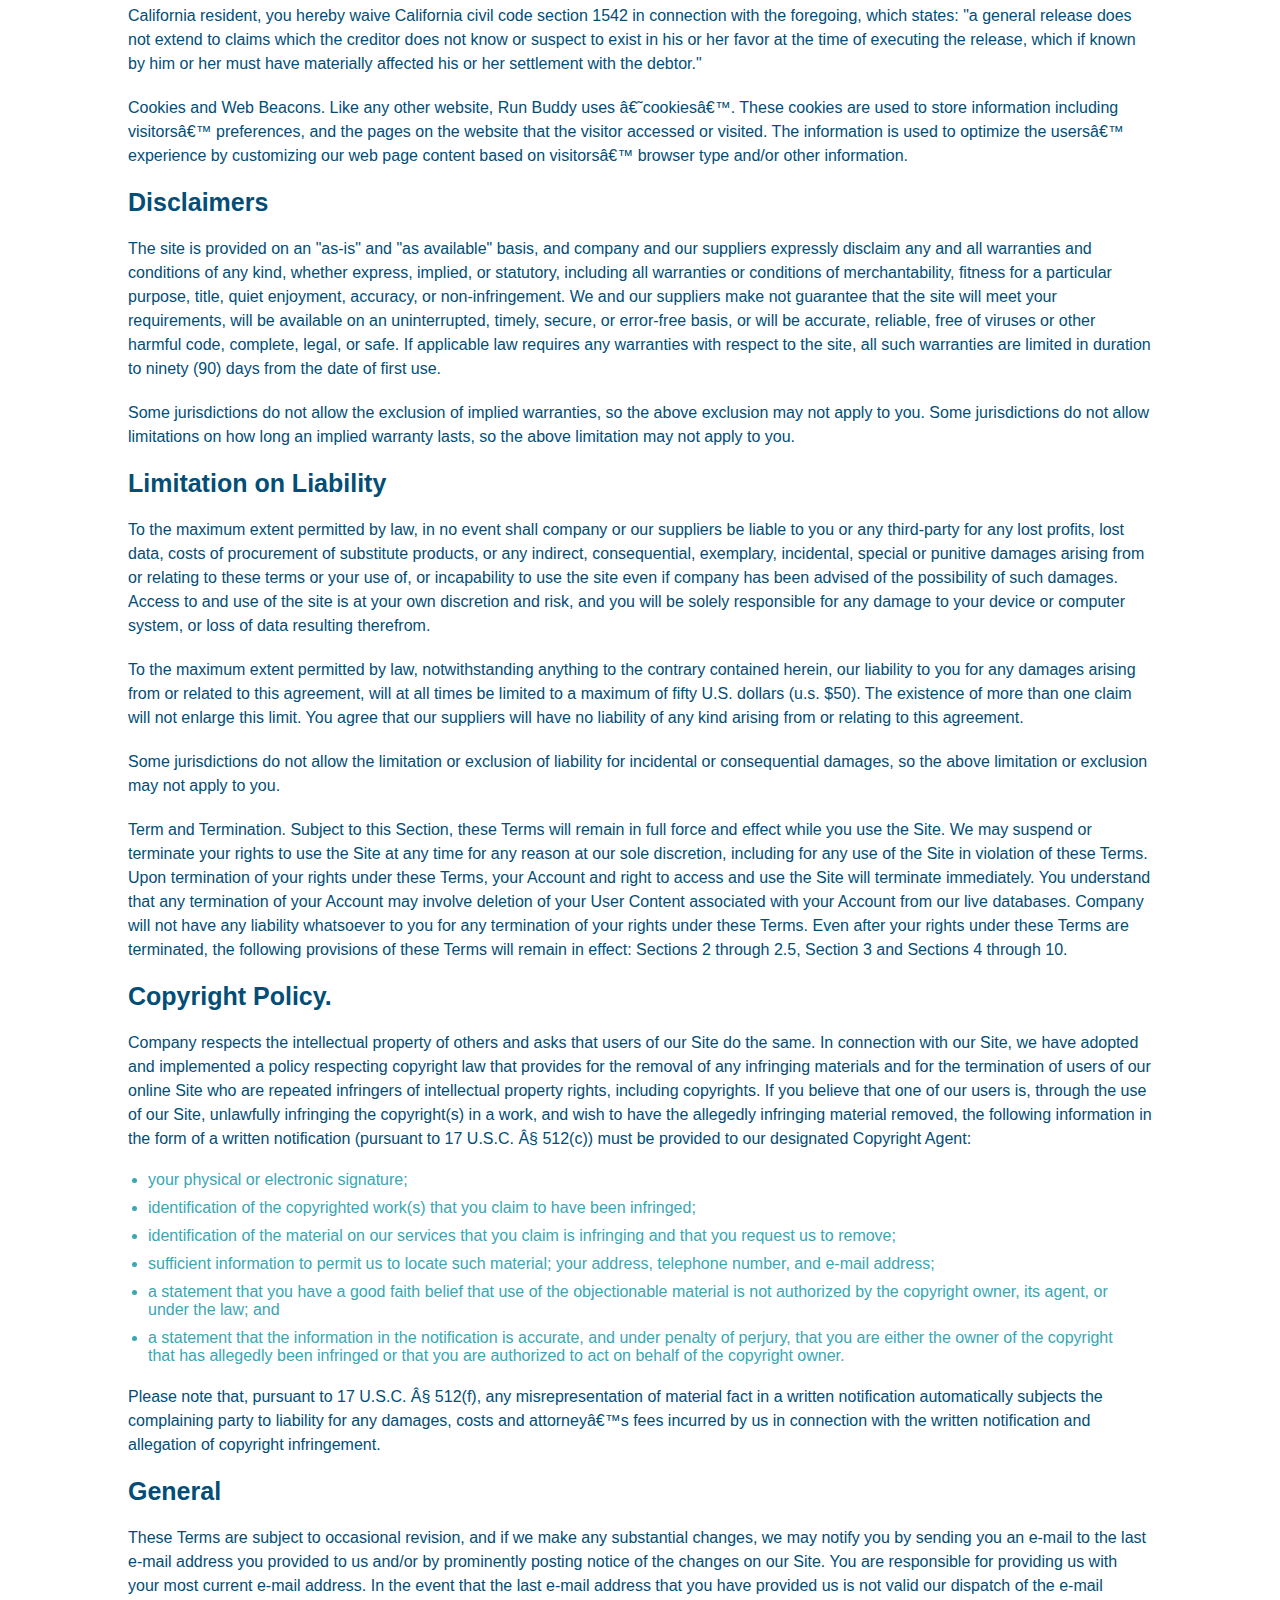
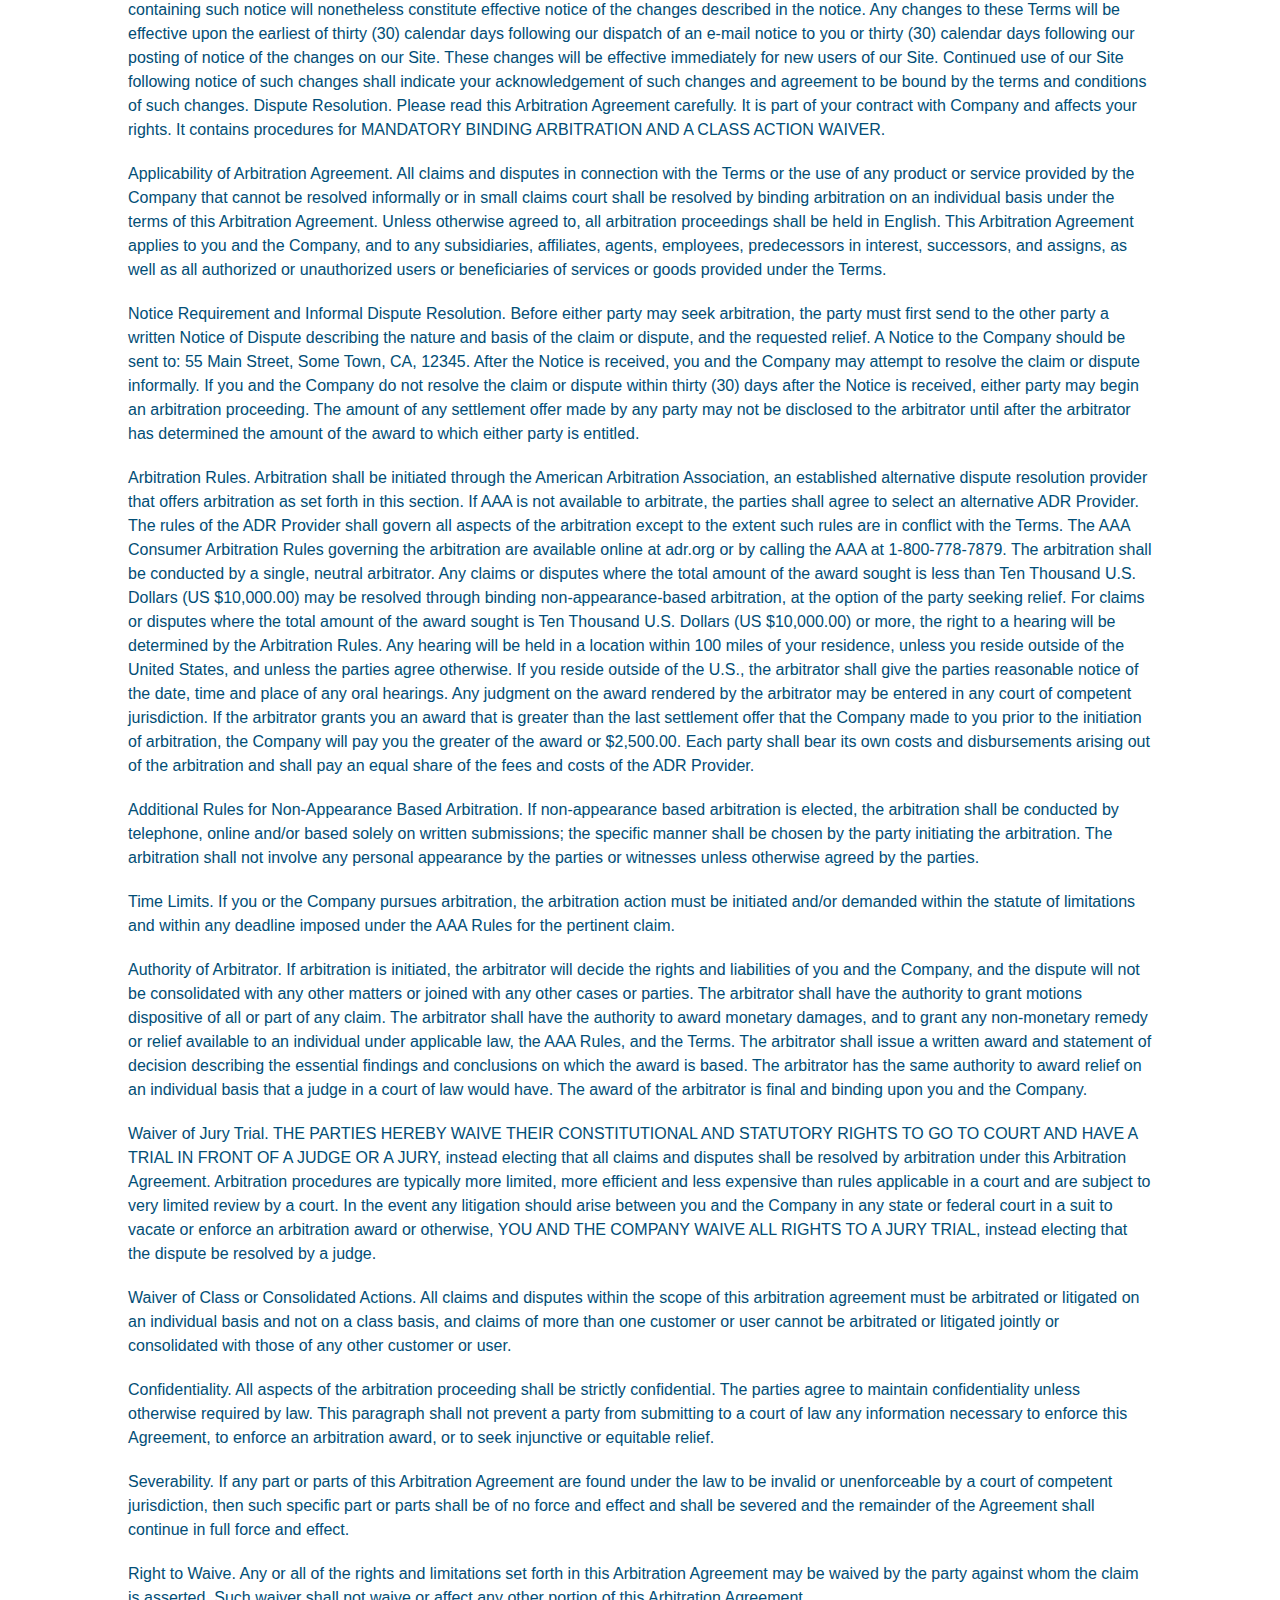
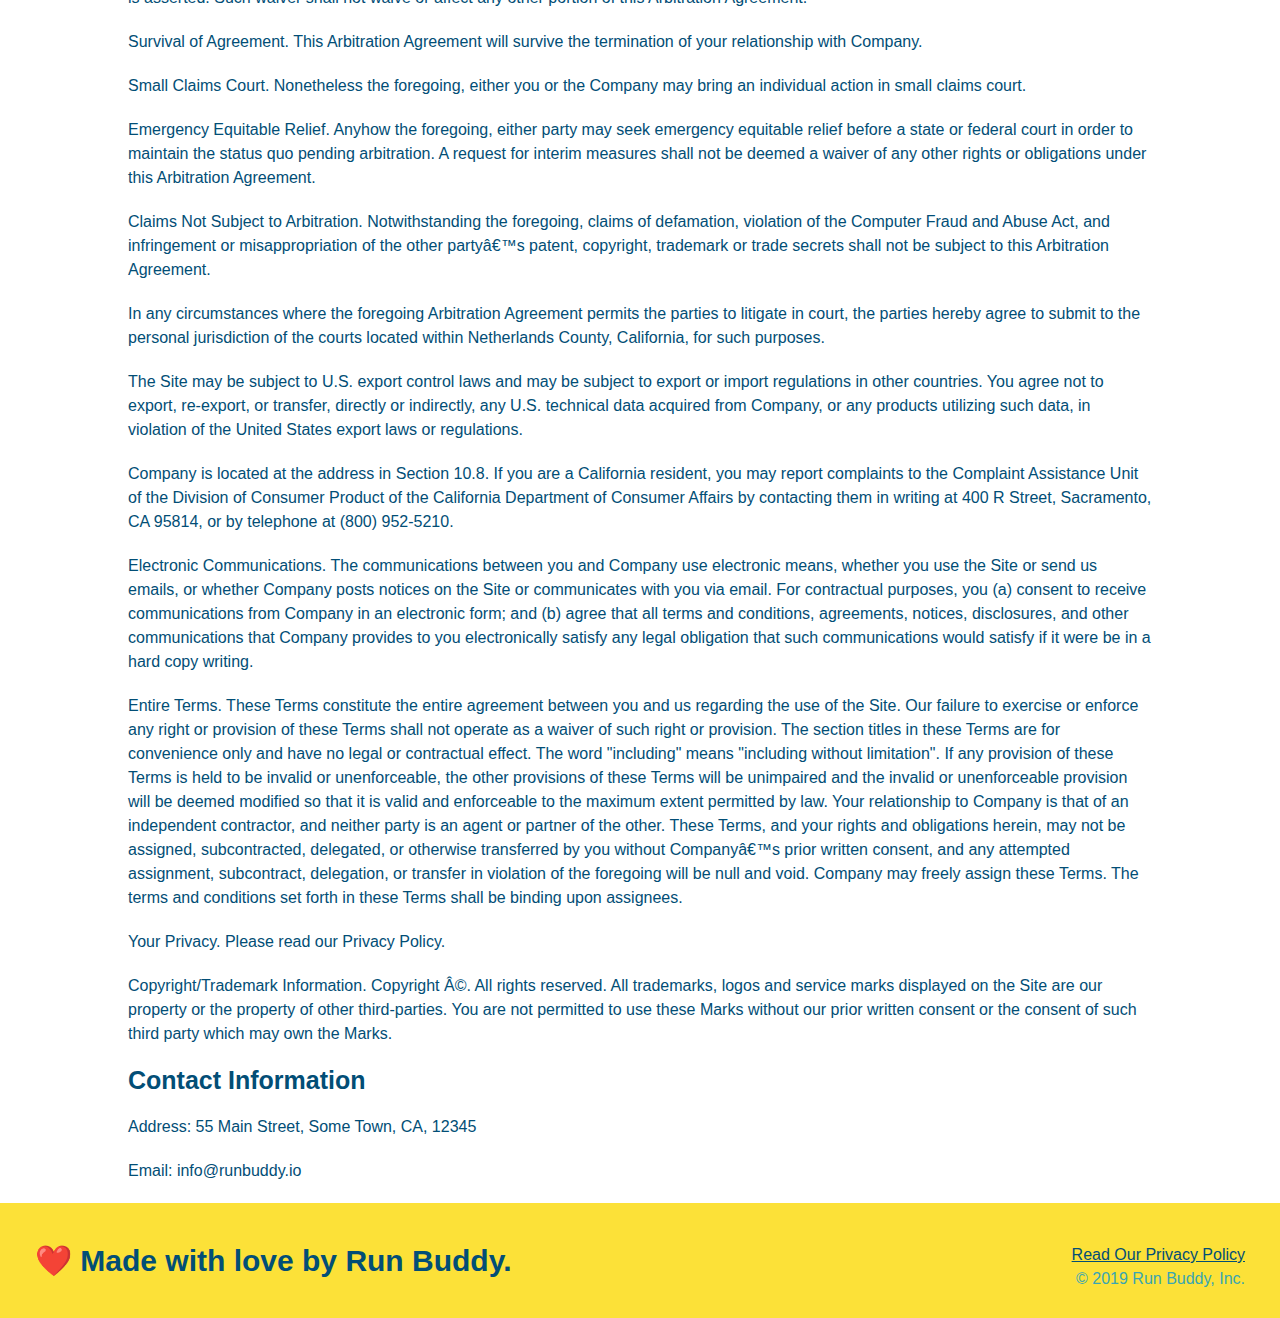
==== commit a197b521: "completed" ====
--- a/privacy-policy.html
+++ b/privacy-policy.html
@@ -1,219 +1,473 @@
 <!DOCTYPE html>
 <html lang="en">
-    <head>
-        <meta charset="UTF-8" />
-        <title>Privacy Policy - Run Buddy</title>
-        <link rel="stylesheet" type="text/css" href="./assets/css/style.css"/>
-        <link rel="stylesheet" type="text/css" href="./assets/css/secondary-styles.css"/>
-    </head>
-    <body>
-
-        <header>
-            <h1>
-                <a href="/">RUN BUDDY</a>
-            </h1>
-            <nav>
-                <ul>
-                 <li>
-                    <a href="./index.html#what-we-do">What We Do</a>
-                 </li>
-                 <li>
-                    <a href="./index.html#what-yo-do">What Yo Do</a>
-                 </li>
-                 <li>
-                    <a href="./index.html#your-trainers">Your Trainers</a>
-                 </li>
-                 <li>
-                    <a href="./index.htmlreach-out">Reach Out</a>
-                 </li>
-                </ul>
-            </nav>
-        </header>
-        <section class="hero">
-            <h2 class="page-title">
-                Privacy Policy
-            </h2>               
-        </section>
-
-        <article class="secondary-content">
-            
-            <p>Website Terms of Use</p>
-
-            <p>Version 1.0</p>
-
-           <p>The Run Buddy website located at https://runbuddy.io is a copyrighted work belonging to Run Buddy. Certain features of the Site may be subject to additional guidelines, terms, or rules, which will be posted on the Site in connection with such features.
-            </p>
-
-            <p>All such additional terms, guidelines, and rules are incorporated by reference into these Terms.
-            </p>
-
-            <p>These Terms of Use described the legally binding terms and conditions that oversee your use of the Site. BY LOGGING INTO THE SITE, YOU ARE BEING COMPLIANT THAT THESE TERMS and you represent that you have the authority and capacity to enter into these Terms. YOU SHOULD BE AT LEAST 18 YEARS OF AGE TO ACCESS THE SITE. IF YOU DISAGREE WITH ALL OF THE PROVISION OF THESE TERMS, DO NOT LOG INTO AND/OR USE THE SITE.
-            </p>
-
-            <p>These terms require the use of arbitration Section 10.2 on an individual basis to resolve disputes and also limit the remedies available to you in the event of a dispute. These Terms of Use were created with the help of the Terms Of Use Generator and the Privacy Policy Template.
-            </p>
-
-            <h3>Access to the Site</h3>
-
-            <p>Subject to these Terms. Company grants you a non-transferable, non-exclusive, revocable, limited license to access the Site solely for your own personal, noncommercial use.
-            </p>
-
-            <p>Certain Restrictions. The rights approved to you in these Terms are subject to the following restrictions: (a) you shall not sell, rent, lease, transfer, assign, distribute, host, or otherwise commercially exploit the Site; (b) you shall not change, make derivative works of, disassemble, reverse compile or reverse engineer any part of the Site; (c) you shall not access the Site in order to build a similar or competitive website; and (d) except as expressly stated herein, no part of the Site may be copied, reproduced, distributed, republished, downloaded, displayed, posted or transmitted in any form or by any means unless otherwise indicated, any future release, update, or other addition to functionality of the Site shall be subject to these Terms. All copyright and other proprietary notices on the Site must be retained on all copies thereof.
-            </p>
-
-            <p>Company reserves the right to change, suspend, or cease the Site with or without notice to you. You approved that Company will not be held liable to you or any third-party for any change, interruption, or termination of the Site or any part.
-            </p>
-
-            <p>No Support or Maintenance. You agree that Company will have no obligation to provide you with any support in connection with the Site.
-            </p>
-
-            <p>Excluding any User Content that you may provide, you are aware that all the intellectual property rights, including copyrights, patents, trademarks, and trade secrets, in the Site and its content are owned by Company or Companyâ€™s suppliers. Note that these Terms and access to the Site do not give you any rights, title or interest in or to any intellectual property rights, except for the limited access rights expressed in Section 2.1. Company and its suppliers reserve all rights not granted in these Terms.
-            </p>
-
-            <h3>Third-Party Links & Ads; Other Users</h3>
-
-            <p>Third-Party Links & Ads. The Site may contain links to third-party websites and services, and/or display advertisements for third-parties. Such Third-Party Links & Ads are not under the control of Company, and Company is not responsible for any Third-Party Links & Ads. Company provides access to these Third-Party Links & Ads only as a convenience to you, and does not review, approve, monitor, endorse, warrant, or make any representations with respect to Third-Party Links & Ads. You use all Third-Party Links & Ads at your own risk, and should apply a suitable level of caution and discretion in doing so. When you click on any of the Third-Party Links & Ads, the applicable third partyâ€™s terms and policies apply, including the third partyâ€™s privacy and data gathering practices.
-            </p>
-
-            <p>Other Users. Each Site user is solely responsible for any and all of its own User Content. Because we do not control User Content, you acknowledge and agree that we are not responsible for any User Content, whether provided by you or by others. You agree that Company will not be responsible for any loss or damage incurred as the result of any such interactions. If there is a dispute between you and any Site user, we are under no obligation to become involved.
-            </p>
-
-            <p>You hereby release and forever discharge the Company and our officers, employees, agents, successors, and assigns from, and hereby waive and relinquish, each and every past, present and future dispute, claim, controversy, demand, right, obligation, liability, action and cause of action of every kind and nature, that has arisen or arises directly or indirectly out of, or that relates directly or indirectly to, the Site. If you are a California resident, you hereby waive California civil code section 1542 in connection with the foregoing, which states: "a general release does not extend to claims which the creditor does not know or suspect to exist in his or her favor at the time of executing the release, which if known by him or her must have materially affected his or her settlement with the debtor."
-            </p>
-
-            <p>Cookies and Web Beacons. Like any other website, Run Buddy uses â€˜cookiesâ€™. These cookies are used to store information including visitorsâ€™ preferences, and the pages on the website that the visitor accessed or visited. The information is used to optimize the usersâ€™ experience by customizing our web page content based on visitorsâ€™ browser type and/or other information.
-            </p>
-
-            <h3>Disclaimers</h3>
-
-            <p>The site is provided on an "as-is" and "as available" basis, and company and our suppliers expressly disclaim any and all warranties and conditions of any kind, whether express, implied, or statutory, including all warranties or conditions of merchantability, fitness for a particular purpose, title, quiet enjoyment, accuracy, or non-infringement. We and our suppliers make not guarantee that the site will meet your requirements, will be available on an uninterrupted, timely, secure, or error-free basis, or will be accurate, reliable, free of viruses or other harmful code, complete, legal, or safe. If applicable law requires any warranties with respect to the site, all such warranties are limited in duration to ninety (90) days from the date of first use.
-            </p>
-
-            <p>Some jurisdictions do not allow the exclusion of implied warranties, so the above exclusion may not apply to you. Some jurisdictions do not allow limitations on how long an implied warranty lasts, so the above limitation may not apply to you.
-            </p>
-
-            <h3>Limitation on Liability</h3>
-
-            <p>To the maximum extent permitted by law, in no event shall company or our suppliers be liable to you or any third-party for any lost profits, lost data, costs of procurement of substitute products, or any indirect, consequential, exemplary, incidental, special or punitive damages arising from or relating to these terms or your use of, or incapability to use the site even if company has been advised of the possibility of such damages. Access to and use of the site is at your own discretion and risk, and you will be solely responsible for any damage to your device or computer system, or loss of data resulting therefrom.
-            </p>
-
-            <p>To the maximum extent permitted by law, notwithstanding anything to the contrary contained herein, our liability to you for any damages arising from or related to this agreement, will at all times be limited to a maximum of fifty U.S. dollars (u.s. $50). The existence of more than one claim will not enlarge this limit. You agree that our suppliers will have no liability of any kind arising from or relating to this agreement.
-            </p>
-
-            <p>Some jurisdictions do not allow the limitation or exclusion of liability for incidental or consequential damages, so the above limitation or exclusion may not apply to you.
-            </p>
-
-            <p>Term and Termination. Subject to this Section, these Terms will remain in full force and effect while you use the Site. We may suspend or terminate your rights to use the Site at any time for any reason at our sole discretion, including for any use of the Site in violation of these Terms. Upon termination of your rights under these Terms, your Account and right to access and use the Site will terminate immediately. You understand that any termination of your Account may involve deletion of your User Content associated with your Account from our live databases. Company will not have any liability whatsoever to you for any termination of your rights under these Terms. Even after your rights under these Terms are terminated, the following provisions of these Terms will remain in effect: Sections 2 through 2.5, Section 3 and Sections 4 through 10.
-            </p>
-
-            <h3>Copyright Policy.</h3>
-
-            <p>Company respects the intellectual property of others and asks that users of our Site do the same. In connection with our Site, we have adopted and implemented a policy respecting copyright law that provides for the removal of any infringing materials and for the termination of users of our online Site who are repeated infringers of intellectual property rights, including copyrights. If you believe that one of our users is, through the use of our Site, unlawfully infringing the copyright(s) in a work, and wish to have the allegedly infringing material removed, the following information in the form of a written notification (pursuant to 17 U.S.C. Â§ 512(c)) must be provided to our designated Copyright Agent:
-            </p>
-
-            <ul>
-              <li>your physical or electronic signature;
-              </li>
-              <li>identification of the copyrighted work(s) that you claim to have been infringed;
-              </li>
-              <li>identification of the material on our services that you claim is infringing and that you request us to remove;
-              </li>
-              <li>sufficient information to permit us to locate such material; your address, telephone number, and e-mail address;
-              </li>
-              <li>a statement that you have a good faith belief that use of the objectionable material is not authorized by the copyright owner, its agent, or under the law; and
-              </li>
-              <li>a statement that the information in the notification is accurate, and under penalty of perjury, that you are either the owner of the copyright that has allegedly been infringed or that you are authorized to act on behalf of the copyright owner.
-              </li>
-            </ul>
-
-            <p>Please note that, pursuant to 17 U.S.C. Â§ 512(f), any misrepresentation of material fact in a written notification automatically subjects the complaining party to liability for any damages, costs and attorneyâ€™s fees incurred by us in connection with the written notification and allegation of copyright infringement.
-            </p>
-
-            <h3>General</h3>
-
-            <p>These Terms are subject to occasional revision, and if we make any substantial changes, we may notify you by sending you an e-mail to the last e-mail address you provided to us and/or by prominently posting notice of the changes on our Site. You are responsible for providing us with your most current e-mail address. In the event that the last e-mail address that you have provided us is not valid our dispatch of the e-mail containing such notice will nonetheless constitute effective notice of the changes described in the notice. Any changes to these Terms will be effective upon the earliest of thirty (30) calendar days following our dispatch of an e-mail notice to you or thirty (30) calendar days following our posting of notice of the changes on our Site. These changes will be effective immediately for new users of our Site. Continued use of our Site following notice of such changes shall indicate your acknowledgement of such changes and agreement to be bound by the terms and conditions of such changes. Dispute Resolution. Please read this Arbitration Agreement carefully. It is part of your contract with Company and affects your rights. It contains procedures for MANDATORY BINDING ARBITRATION AND A CLASS ACTION WAIVER.
-            </p>
-
-            <p>Applicability of Arbitration Agreement. All claims and disputes in connection with the Terms or the use of any product or service provided by the Company that cannot be resolved informally or in small claims court shall be resolved by binding arbitration on an individual basis under the terms of this Arbitration Agreement. Unless otherwise agreed to, all arbitration proceedings shall be held in English. This Arbitration Agreement applies to you and the Company, and to any subsidiaries, affiliates, agents, employees, predecessors in interest, successors, and assigns, as well as all authorized or unauthorized users or beneficiaries of services or goods provided under the Terms.
-            </p>
-
-            <p>Notice Requirement and Informal Dispute Resolution. Before either party may seek arbitration, the party must first send to the other party a written Notice of Dispute describing the nature and basis of the claim or dispute, and the requested relief. A Notice to the Company should be sent to: 55 Main Street, Some Town, CA, 12345. After the Notice is received, you and the Company may attempt to resolve the claim or dispute informally. If you and the Company do not resolve the claim or dispute within thirty (30) days after the Notice is received, either party may begin an arbitration proceeding. The amount of any settlement offer made by any party may not be disclosed to the arbitrator until after the arbitrator has determined the amount of the award to which either party is entitled.
-            </p>
-
-            <p>Arbitration Rules. Arbitration shall be initiated through the American Arbitration Association, an established alternative dispute resolution provider that offers arbitration as set forth in this section. If AAA is not available to arbitrate, the parties shall agree to select an alternative ADR Provider. The rules of the ADR Provider shall govern all aspects of the arbitration except to the extent such rules are in conflict with the Terms. The AAA Consumer Arbitration Rules governing the arbitration are available online at adr.org or by calling the AAA at 1-800-778-7879. The arbitration shall be conducted by a single, neutral arbitrator. Any claims or disputes where the total amount of the award sought is less than Ten Thousand U.S. Dollars (US $10,000.00) may be resolved through binding non-appearance-based arbitration, at the option of the party seeking relief. For claims or disputes where the total amount of the award sought is Ten Thousand U.S. Dollars (US $10,000.00) or more, the right to a hearing will be determined by the Arbitration Rules. Any hearing will be held in a location within 100 miles of your residence, unless you reside outside of the United States, and unless the parties agree otherwise. If you reside outside of the U.S., the arbitrator shall give the parties reasonable notice of the date, time and place of any oral hearings. Any judgment on the award rendered by the arbitrator may be entered in any court of competent jurisdiction. If the arbitrator grants you an award that is greater than the last settlement offer that the Company made to you prior to the initiation of arbitration, the Company will pay you the greater of the award or $2,500.00. Each party shall bear its own costs and disbursements arising out of the arbitration and shall pay an equal share of the fees and costs of the ADR Provider.
-            </p>
-
-            <p>Additional Rules for Non-Appearance Based Arbitration. If non-appearance based arbitration is elected, the arbitration shall be conducted by telephone, online and/or based solely on written submissions; the specific manner shall be chosen by the party initiating the arbitration. The arbitration shall not involve any personal appearance by the parties or witnesses unless otherwise agreed by the parties.
-            </p>
-
-            <p>Time Limits. If you or the Company pursues arbitration, the arbitration action must be initiated and/or demanded within the statute of limitations and within any deadline imposed under the AAA Rules for the pertinent claim.
-            </p>
-
-            <p>Authority of Arbitrator. If arbitration is initiated, the arbitrator will decide the rights and liabilities of you and the Company, and the dispute will not be consolidated with any other matters or joined with any other cases or parties. The arbitrator shall have the authority to grant motions dispositive of all or part of any claim. The arbitrator shall have the authority to award monetary damages, and to grant any non-monetary remedy or relief available to an individual under applicable law, the AAA Rules, and the Terms. The arbitrator shall issue a written award and statement of decision describing the essential findings and conclusions on which the award is based. The arbitrator has the same authority to award relief on an individual basis that a judge in a court of law would have. The award of the arbitrator is final and binding upon you and the Company.
-            </p>
-
-            <p>Waiver of Jury Trial. THE PARTIES HEREBY WAIVE THEIR CONSTITUTIONAL AND STATUTORY RIGHTS TO GO TO COURT AND HAVE A TRIAL IN FRONT OF A JUDGE OR A JURY, instead electing that all claims and disputes shall be resolved by arbitration under this Arbitration Agreement. Arbitration procedures are typically more limited, more efficient and less expensive than rules applicable in a court and are subject to very limited review by a court. In the event any litigation should arise between you and the Company in any state or federal court in a suit to vacate or enforce an arbitration award or otherwise, YOU AND THE COMPANY WAIVE ALL RIGHTS TO A JURY TRIAL, instead electing that the dispute be resolved by a judge.
-            </p>
-
-            <p>Waiver of Class or Consolidated Actions. All claims and disputes within the scope of this arbitration agreement must be arbitrated or litigated on an individual basis and not on a class basis, and claims of more than one customer or user cannot be arbitrated or litigated jointly or consolidated with those of any other customer or user.
-            </p>
-
-            <p>Confidentiality. All aspects of the arbitration proceeding shall be strictly confidential. The parties agree to maintain confidentiality unless otherwise required by law. This paragraph shall not prevent a party from submitting to a court of law any information necessary to enforce this Agreement, to enforce an arbitration award, or to seek injunctive or equitable relief.
-            </p>
-
-            <p>Severability. If any part or parts of this Arbitration Agreement are found under the law to be invalid or unenforceable by a court of competent jurisdiction, then such specific part or parts shall be of no force and effect and shall be severed and the remainder of the Agreement shall continue in full force and effect.
-            </p>
-
-            <p>Right to Waive. Any or all of the rights and limitations set forth in this Arbitration Agreement may be waived by the party against whom the claim is asserted. Such waiver shall not waive or affect any other portion of this Arbitration Agreement.
-            </p>
-
-            <p>Survival of Agreement. This Arbitration Agreement will survive the termination of your relationship with Company.
-            </p>
-
-            <p>Small Claims Court. Nonetheless the foregoing, either you or the Company may bring an individual action in small claims court.
-            </p>
-
-            <p>Emergency Equitable Relief. Anyhow the foregoing, either party may seek emergency equitable relief before a state or federal court in order to maintain the status quo pending arbitration. A request for interim measures shall not be deemed a waiver of any other rights or obligations under this Arbitration Agreement.
-            </p>
-
-            <p>Claims Not Subject to Arbitration. Notwithstanding the foregoing, claims of defamation, violation of the Computer Fraud and Abuse Act, and infringement or misappropriation of the other partyâ€™s patent, copyright, trademark or trade secrets shall not be subject to this Arbitration Agreement.
-            </p>
-
-            <p>In any circumstances where the foregoing Arbitration Agreement permits the parties to litigate in court, the parties hereby agree to submit to the personal jurisdiction of the courts located within Netherlands County, California, for such purposes.
-            </p>
-
-            <p>The Site may be subject to U.S. export control laws and may be subject to export or import regulations in other countries. You agree not to export, re-export, or transfer, directly or indirectly, any U.S. technical data acquired from Company, or any products utilizing such data, in violation of the United States export laws or regulations.
-            </p>
-
-            <p>Company is located at the address in Section 10.8. If you are a California resident, you may report complaints to the Complaint Assistance Unit of the Division of Consumer Product of the California Department of Consumer Affairs by contacting them in writing at 400 R Street, Sacramento, CA 95814, or by telephone at (800) 952-5210.
-            </p>
-
-            <p>Electronic Communications. The communications between you and Company use electronic means, whether you use the Site or send us emails, or whether Company posts notices on the Site or communicates with you via email. For contractual purposes, you (a) consent to receive communications from Company in an electronic form; and (b) agree that all terms and conditions, agreements, notices, disclosures, and other communications that Company provides to you electronically satisfy any legal obligation that such communications would satisfy if it were be in a hard copy writing.
-            </p>
-
-            <p>Entire Terms. These Terms constitute the entire agreement between you and us regarding the use of the Site. Our failure to exercise or enforce any right or provision of these Terms shall not operate as a waiver of such right or provision. The section titles in these Terms are for convenience only and have no legal or contractual effect. The word "including" means "including without limitation". If any provision of these Terms is held to be invalid or unenforceable, the other provisions of these Terms will be unimpaired and the invalid or unenforceable provision will be deemed modified so that it is valid and enforceable to the maximum extent permitted by law. Your relationship to Company is that of an independent contractor, and neither party is an agent or partner of the other. These Terms, and your rights and obligations herein, may not be assigned, subcontracted, delegated, or otherwise transferred by you without Companyâ€™s prior written consent, and any attempted assignment, subcontract, delegation, or transfer in violation of the foregoing will be null and void. Company may freely assign these Terms. The terms and conditions set forth in these Terms shall be binding upon assignees.
-            </p>
-
-            <p>Your Privacy. Please read our Privacy Policy.
-            </p>
-
-            <p>Copyright/Trademark Information. Copyright Â©. All rights reserved. All trademarks, logos and service marks displayed on the Site are our property or the property of other third-parties. You are not permitted to use these Marks without our prior written consent or the consent of such third party which may own the Marks.
-            </p>
-
-            <h3>Contact Information</h3>
-
-            <p>Address: 55 Main Street, Some Town, CA, 12345</p>
-
-            <p>Email: info@runbuddy.io</p>
-
-        </article>
-        <footer>
-            <h2>❤️ Made with love by Run Buddy</h2>
-            <div>
-                <a>Read Our Privacy Policy</a><br />
-                &copy; 2019 Run Buddy, Inc.
-            </div>
-        </footer>
-          
-        </body>
+
+<head>
+  <meta charset="UTF-8" />
+  <title>Privacy Policy - Run Buddy</title>
+  <link rel="stylesheet" href="./assets/css/style.css" />
+  <link rel="stylesheet" href="./assets/css/secondary-styles.css" />
+
+</head>
+
+<body>
+  <header>
+    <h1>
+      <a href="/">
+        RUN BUDDY
+      </a>
+    </h1>
+    <nav>
+      <ul>
+        <li>
+          <a href="./index.html#what-we-do">What We Do</a>
+        </li>
+        <li>
+          <a href="./index.html#what-you-do">What You Do</a>
+        </li>
+        <li>
+          <a href="./index.html#your-trainers">Your Trainers</a>
+        </li>
+        <li>
+          <a href="./index.html#reach-out">Reach Out</a>
+        </li>
+      </ul>
+    </nav>
+  </header>
+
+  <section class="hero">
+    <h2 class="page-title">
+      Privacy Policy
+    </h2>
+  </section>
+
+  <article class="secondary-content">
+
+    <p>
+      Website Terms of Use
+    </p>
+
+    <p>
+      Version 1.0
+    </p>
+
+    <p>
+      The Run Buddy website located at https://runbuddy.io is a copyrighted work belonging to Run Buddy. Certain
+      features of the Site may be subject to additional guidelines, terms, or rules, which will be posted on the Site
+      in connection with such features.
+    </p>
+
+    <p>
+      All such additional terms, guidelines, and rules are incorporated by reference into these Terms.
+    </p>
+
+    <p>
+      These Terms of Use described the legally binding terms and conditions that oversee your use of the Site. BY
+      LOGGING INTO THE SITE, YOU ARE BEING COMPLIANT THAT THESE TERMS and you represent that you have the authority
+      and capacity to enter into these Terms. YOU SHOULD BE AT LEAST 18 YEARS OF AGE TO ACCESS THE SITE. IF YOU
+      DISAGREE WITH ALL OF THE PROVISION OF THESE TERMS, DO NOT LOG INTO AND/OR USE THE SITE.
+    </p>
+
+    <p>
+      These terms require the use of arbitration Section 10.2 on an individual basis to resolve disputes and also
+      limit the remedies available to you in the event of a dispute. These Terms of Use were created with the help of
+      the Terms Of Use Generator and the Privacy Policy Template.
+    </p>
+
+    <h3>
+      Access to the Site
+    </h3>
+
+    <p>
+      Subject to these Terms. Company grants you a non-transferable, non-exclusive, revocable, limited license to
+      access the Site solely for your own personal, noncommercial use.
+    </p>
+
+    <p>
+      Certain Restrictions. The rights approved to you in these Terms are subject to the following restrictions: (a)
+      you shall not sell, rent, lease, transfer, assign, distribute, host, or otherwise commercially exploit the Site;
+      (b) you shall not change, make derivative works of, disassemble, reverse compile or reverse engineer any part of
+      the Site; (c) you shall not access the Site in order to build a similar or competitive website; and (d) except
+      as expressly stated herein, no part of the Site may be copied, reproduced, distributed, republished, downloaded,
+      displayed, posted or transmitted in any form or by any means unless otherwise indicated, any future release,
+      update, or other addition to functionality of the Site shall be subject to these Terms. All copyright and other
+      proprietary notices on the Site must be retained on all copies thereof.
+    </p>
+
+    <p>
+      Company reserves the right to change, suspend, or cease the Site with or without notice to you. You approved
+      that Company will not be held liable to you or any third-party for any change, interruption, or termination of
+      the Site or any part.
+    </p>
+
+    <p>
+      No Support or Maintenance. You agree that Company will have no obligation to provide you with any support in
+      connection with the Site.
+    </p>
+
+    <p>
+      Excluding any User Content that you may provide, you are aware that all the intellectual property rights,
+      including copyrights, patents, trademarks, and trade secrets, in the Site and its content are owned by Company
+      or Companyâ€™s suppliers. Note that these Terms and access to the Site do not give you any rights, title or
+      interest in or to any intellectual property rights, except for the limited access rights expressed in Section
+      2.1. Company and its suppliers reserve all rights not granted in these Terms.
+    </p>
+
+    <h3>
+      Third-Party Links & Ads; Other Users
+    </h3>
+
+    <p>
+      Third-Party Links & Ads. The Site may contain links to third-party websites and services, and/or display
+      advertisements for third-parties. Such Third-Party Links & Ads are not under the control of Company, and Company
+      is not responsible for any Third-Party Links & Ads. Company provides access to these Third-Party Links & Ads
+      only as a convenience to you, and does not review, approve, monitor, endorse, warrant, or make any
+      representations with respect to Third-Party Links & Ads. You use all Third-Party Links & Ads at your own risk,
+      and should apply a suitable level of caution and discretion in doing so. When you click on any of the
+      Third-Party Links & Ads, the applicable third partyâ€™s terms and policies apply, including the third partyâ€™s
+      privacy and data gathering practices.
+    </p>
+
+    <p>
+      Other Users. Each Site user is solely responsible for any and all of its own User Content. Because we do not
+      control User Content, you acknowledge and agree that we are not responsible for any User Content, whether
+      provided by you or by others. You agree that Company will not be responsible for any loss or damage incurred as
+      the result of any such interactions. If there is a dispute between you and any Site user, we are under no
+      obligation to become involved.
+    </p>
+
+    <p>
+      You hereby release and forever discharge the Company and our officers, employees, agents, successors, and
+      assigns from, and hereby waive and relinquish, each and every past, present and future dispute, claim,
+      controversy, demand, right, obligation, liability, action and cause of action of every kind and nature, that has
+      arisen or arises directly or indirectly out of, or that relates directly or indirectly to, the Site. If you are
+      a California resident, you hereby waive California civil code section 1542 in connection with the foregoing,
+      which states: "a general release does not extend to claims which the creditor does not know or suspect to exist
+      in his or her favor at the time of executing the release, which if known by him or her must have materially
+      affected his or her settlement with the debtor."
+    </p>
+
+    <p>
+      Cookies and Web Beacons. Like any other website, Run Buddy uses â€˜cookiesâ€™. These cookies are used to store
+      information including visitorsâ€™ preferences, and the pages on the website that the visitor accessed or visited.
+      The information is used to optimize the usersâ€™ experience by customizing our web page content based on
+      visitorsâ€™
+      browser type and/or other information.
+    </p>
+
+    <h3>
+      Disclaimers
+    </h3>
+
+    <p>
+      The site is provided on an "as-is" and "as available" basis, and company and our suppliers expressly disclaim
+      any and all warranties and conditions of any kind, whether express, implied, or statutory, including all
+      warranties or conditions of merchantability, fitness for a particular purpose, title, quiet enjoyment, accuracy,
+      or non-infringement. We and our suppliers make not guarantee that the site will meet your requirements, will be
+      available on an uninterrupted, timely, secure, or error-free basis, or will be accurate, reliable, free of
+      viruses or other harmful code, complete, legal, or safe. If applicable law requires any warranties with respect
+      to the site, all such warranties are limited in duration to ninety (90) days from the date of first use.
+    </p>
+
+    <p>
+      Some jurisdictions do not allow the exclusion of implied warranties, so the above exclusion may not apply to
+      you. Some jurisdictions do not allow limitations on how long an implied warranty lasts, so the above limitation
+      may not apply to you.
+    </p>
+
+    <h3>
+      Limitation on Liability
+    </h3>
+
+    <p>
+      To the maximum extent permitted by law, in no event shall company or our suppliers be liable to you or any
+      third-party for any lost profits, lost data, costs of procurement of substitute products, or any indirect,
+      consequential, exemplary, incidental, special or punitive damages arising from or relating to these terms or
+      your use of, or incapability to use the site even if company has been advised of the possibility of such
+      damages. Access to and use of the site is at your own discretion and risk, and you will be solely responsible
+      for any damage to your device or computer system, or loss of data resulting therefrom.
+    </p>
+
+    <p>
+      To the maximum extent permitted by law, notwithstanding anything to the contrary contained herein, our liability
+      to you for any damages arising from or related to this agreement, will at all times be limited to a maximum of
+      fifty U.S. dollars (u.s. $50). The existence of more than one claim will not enlarge this limit. You agree that
+      our suppliers will have no liability of any kind arising from or relating to this agreement.
+    </p>
+
+    <p>
+      Some jurisdictions do not allow the limitation or exclusion of liability for incidental or consequential
+      damages, so the above limitation or exclusion may not apply to you.
+    </p>
+
+    <p>
+      Term and Termination. Subject to this Section, these Terms will remain in full force and effect while you use
+      the Site. We may suspend or terminate your rights to use the Site at any time for any reason at our sole
+      discretion, including for any use of the Site in violation of these Terms. Upon termination of your rights under
+      these Terms, your Account and right to access and use the Site will terminate immediately. You understand that
+      any termination of your Account may involve deletion of your User Content associated with your Account from our
+      live databases. Company will not have any liability whatsoever to you for any termination of your rights under
+      these Terms. Even after your rights under these Terms are terminated, the following provisions of these Terms
+      will remain in effect: Sections 2 through 2.5, Section 3 and Sections 4 through 10.
+    </p>
+
+    <h3>
+      Copyright Policy.
+    </h3>
+
+    <p>
+      Company respects the intellectual property of others and asks that users of our Site do the same. In connection
+      with our Site, we have adopted and implemented a policy respecting copyright law that provides for the removal
+      of any infringing materials and for the termination of users of our online Site who are repeated infringers of
+      intellectual property rights, including copyrights. If you believe that one of our users is, through the use of
+      our Site, unlawfully infringing the copyright(s) in a work, and wish to have the allegedly infringing material
+      removed, the following information in the form of a written notification (pursuant to 17 U.S.C. Â§ 512(c)) must
+      be provided to our designated Copyright Agent:
+    </p>
+
+    <ul>
+      <li>
+        your physical or electronic signature;
+      </li>
+      <li>
+        identification of the copyrighted work(s) that you claim to have been infringed;
+      </li>
+      <li>
+        identification of the material on our services that you claim is infringing and that you request us to remove;
+      </li>
+      <li>
+        sufficient information to permit us to locate such material; your address, telephone number, and e-mail
+        address;
+      </li>
+      <li>
+        a statement that you have a good faith belief that use of the objectionable material is not authorized by the
+        copyright owner, its agent, or under the law; and
+      </li>
+      <li>
+        a statement that the information in the notification is accurate, and under penalty of perjury, that you are
+        either the owner of the copyright that has allegedly been infringed or that you are authorized to act on
+        behalf of the copyright owner.
+      </li>
+    </ul>
+
+    <p>
+      Please note that, pursuant to 17 U.S.C. Â§ 512(f), any misrepresentation of material fact in a written
+      notification automatically subjects the complaining party to liability for any damages, costs and attorneyâ€™s
+      fees incurred by us in connection with the written notification and allegation of copyright infringement.
+    </p>
+
+    <h3>
+      General
+    </h3>
+
+    <p>
+      These Terms are subject to occasional revision, and if we make any substantial changes, we may notify you by
+      sending you an e-mail to the last e-mail address you provided to us and/or by prominently posting notice of the
+      changes on our Site. You are responsible for providing us with your most current e-mail address. In the event
+      that the last e-mail address that you have provided us is not valid our dispatch of the e-mail containing such
+      notice will nonetheless constitute effective notice of the changes described in the notice. Any changes to these
+      Terms will be effective upon the earliest of thirty (30) calendar days following our dispatch of an e-mail
+      notice to you or thirty (30) calendar days following our posting of notice of the changes on our Site. These
+      changes will be effective immediately for new users of our Site. Continued use of our Site following notice of
+      such changes shall indicate your acknowledgement of such changes and agreement to be bound by the terms and
+      conditions of such changes. Dispute Resolution. Please read this Arbitration Agreement carefully. It is part of
+      your contract with Company and affects your rights. It contains procedures for MANDATORY BINDING ARBITRATION AND
+      A CLASS ACTION WAIVER.
+    </p>
+
+    <p>
+      Applicability of Arbitration Agreement. All claims and disputes in connection with the Terms or the use of any
+      product or service provided by the Company that cannot be resolved informally or in small claims court shall be
+      resolved by binding arbitration on an individual basis under the terms of this Arbitration Agreement. Unless
+      otherwise agreed to, all arbitration proceedings shall be held in English. This Arbitration Agreement applies to
+      you and the Company, and to any subsidiaries, affiliates, agents, employees, predecessors in interest,
+      successors, and assigns, as well as all authorized or unauthorized users or beneficiaries of services or goods
+      provided under the Terms.
+    </p>
+
+    <p>
+      Notice Requirement and Informal Dispute Resolution. Before either party may seek arbitration, the party must
+      first send to the other party a written Notice of Dispute describing the nature and basis of the claim or
+      dispute, and the requested relief. A Notice to the Company should be sent to: 55 Main Street, Some Town, CA,
+      12345. After the Notice is received, you and the Company may attempt to resolve the claim or dispute informally.
+      If you and the Company do not resolve the claim or dispute within thirty (30) days after the Notice is received,
+      either party may begin an arbitration proceeding. The amount of any settlement offer made by any party may not
+      be disclosed to the arbitrator until after the arbitrator has determined the amount of the award to which either
+      party is entitled.
+    </p>
+
+    <p>
+      Arbitration Rules. Arbitration shall be initiated through the American Arbitration Association, an established
+      alternative dispute resolution provider that offers arbitration as set forth in this section. If AAA is not
+      available to arbitrate, the parties shall agree to select an alternative ADR Provider. The rules of the ADR
+      Provider shall govern all aspects of the arbitration except to the extent such rules are in conflict with the
+      Terms. The AAA Consumer Arbitration Rules governing the arbitration are available online at adr.org or by
+      calling the AAA at 1-800-778-7879. The arbitration shall be conducted by a single, neutral arbitrator. Any
+      claims or disputes where the total amount of the award sought is less than Ten Thousand U.S. Dollars (US
+      $10,000.00) may be resolved through binding non-appearance-based arbitration, at the option of the party seeking
+      relief. For claims or disputes where the total amount of the award sought is Ten Thousand U.S. Dollars (US
+      $10,000.00) or more, the right to a hearing will be determined by the Arbitration Rules. Any hearing will be
+      held in a location within 100 miles of your residence, unless you reside outside of the United States, and
+      unless the parties agree otherwise. If you reside outside of the U.S., the arbitrator shall give the parties
+      reasonable notice of the date, time and place of any oral hearings. Any judgment on the award rendered by the
+      arbitrator may be entered in any court of competent jurisdiction. If the arbitrator grants you an award that is
+      greater than the last settlement offer that the Company made to you prior to the initiation of arbitration, the
+      Company will pay you the greater of the award or $2,500.00. Each party shall bear its own costs and
+      disbursements arising out of the arbitration and shall pay an equal share of the fees and costs of the ADR
+      Provider.
+    </p>
+
+    <p>
+      Additional Rules for Non-Appearance Based Arbitration. If non-appearance based arbitration is elected, the
+      arbitration shall be conducted by telephone, online and/or based solely on written submissions; the specific
+      manner shall be chosen by the party initiating the arbitration. The arbitration shall not involve any personal
+      appearance by the parties or witnesses unless otherwise agreed by the parties.
+    </p>
+
+    <p>
+      Time Limits. If you or the Company pursues arbitration, the arbitration action must be initiated and/or demanded
+      within the statute of limitations and within any deadline imposed under the AAA Rules for the pertinent claim.
+    </p>
+
+    <p>
+      Authority of Arbitrator. If arbitration is initiated, the arbitrator will decide the rights and liabilities of
+      you and the Company, and the dispute will not be consolidated with any other matters or joined with any other
+      cases or parties. The arbitrator shall have the authority to grant motions dispositive of all or part of any
+      claim. The arbitrator shall have the authority to award monetary damages, and to grant any non-monetary remedy
+      or relief available to an individual under applicable law, the AAA Rules, and the Terms. The arbitrator shall
+      issue a written award and statement of decision describing the essential findings and conclusions on which the
+      award is based. The arbitrator has the same authority to award relief on an individual basis that a judge in a
+      court of law would have. The award of the arbitrator is final and binding upon you and the Company.
+    </p>
+
+    <p>
+      Waiver of Jury Trial. THE PARTIES HEREBY WAIVE THEIR CONSTITUTIONAL AND STATUTORY RIGHTS TO GO TO COURT AND HAVE
+      A TRIAL IN FRONT OF A JUDGE OR A JURY, instead electing that all claims and disputes shall be resolved by
+      arbitration under this Arbitration Agreement. Arbitration procedures are typically more limited, more efficient
+      and less expensive than rules applicable in a court and are subject to very limited review by a court. In the
+      event any litigation should arise between you and the Company in any state or federal court in a suit to vacate
+      or enforce an arbitration award or otherwise, YOU AND THE COMPANY WAIVE ALL RIGHTS TO A JURY TRIAL, instead
+      electing that the dispute be resolved by a judge.
+    </p>
+
+    <p>
+      Waiver of Class or Consolidated Actions. All claims and disputes within the scope of this arbitration agreement
+      must be arbitrated or litigated on an individual basis and not on a class basis, and claims of more than one
+      customer or user cannot be arbitrated or litigated jointly or consolidated with those of any other customer or
+      user.
+    </p>
+
+    <p>
+      Confidentiality. All aspects of the arbitration proceeding shall be strictly confidential. The parties agree to
+      maintain confidentiality unless otherwise required by law. This paragraph shall not prevent a party from
+      submitting to a court of law any information necessary to enforce this Agreement, to enforce an arbitration
+      award, or to seek injunctive or equitable relief.
+    </p>
+
+    <p>
+      Severability. If any part or parts of this Arbitration Agreement are found under the law to be invalid or
+      unenforceable by a court of competent jurisdiction, then such specific part or parts shall be of no force and
+      effect and shall be severed and the remainder of the Agreement shall continue in full force and effect.
+    </p>
+
+    <p>
+      Right to Waive. Any or all of the rights and limitations set forth in this Arbitration Agreement may be waived
+      by the party against whom the claim is asserted. Such waiver shall not waive or affect any other portion of this
+      Arbitration Agreement.
+    </p>
+
+    <p>
+      Survival of Agreement. This Arbitration Agreement will survive the termination of your relationship with
+      Company.
+    </p>
+
+    <p>
+      Small Claims Court. Nonetheless the foregoing, either you or the Company may bring an individual action in small
+      claims court.
+    </p>
+
+    <p>
+      Emergency Equitable Relief. Anyhow the foregoing, either party may seek emergency equitable relief before a
+      state or federal court in order to maintain the status quo pending arbitration. A request for interim measures
+      shall not be deemed a waiver of any other rights or obligations under this Arbitration Agreement.
+    </p>
+
+    <p>
+      Claims Not Subject to Arbitration. Notwithstanding the foregoing, claims of defamation, violation of the
+      Computer Fraud and Abuse Act, and infringement or misappropriation of the other partyâ€™s patent, copyright,
+      trademark or trade secrets shall not be subject to this Arbitration Agreement.
+    </p>
+
+    <p>
+      In any circumstances where the foregoing Arbitration Agreement permits the parties to litigate in court, the
+      parties hereby agree to submit to the personal jurisdiction of the courts located within Netherlands County,
+      California, for such purposes.
+    </p>
+
+    <p>
+      The Site may be subject to U.S. export control laws and may be subject to export or import regulations in other
+      countries. You agree not to export, re-export, or transfer, directly or indirectly, any U.S. technical data
+      acquired from Company, or any products utilizing such data, in violation of the United States export laws or
+      regulations.
+    </p>
+
+    <p>
+      Company is located at the address in Section 10.8. If you are a California resident, you may report complaints
+      to the Complaint Assistance Unit of the Division of Consumer Product of the California Department of Consumer
+      Affairs by contacting them in writing at 400 R Street, Sacramento, CA 95814, or by telephone at (800) 952-5210.
+    </p>
+
+    <p>
+      Electronic Communications. The communications between you and Company use electronic means, whether you use the
+      Site or send us emails, or whether Company posts notices on the Site or communicates with you via email. For
+      contractual purposes, you (a) consent to receive communications from Company in an electronic form; and (b)
+      agree that all terms and conditions, agreements, notices, disclosures, and other communications that Company
+      provides to you electronically satisfy any legal obligation that such communications would satisfy if it were be
+      in a hard copy writing.
+    </p>
+
+    <p>
+      Entire Terms. These Terms constitute the entire agreement between you and us regarding the use of the Site. Our
+      failure to exercise or enforce any right or provision of these Terms shall not operate as a waiver of such right
+      or provision. The section titles in these Terms are for convenience only and have no legal or contractual
+      effect. The word "including" means "including without limitation". If any provision of these Terms is held to be
+      invalid or unenforceable, the other provisions of these Terms will be unimpaired and the invalid or
+      unenforceable provision will be deemed modified so that it is valid and enforceable to the maximum extent
+      permitted by law. Your relationship to Company is that of an independent contractor, and neither party is an
+      agent or partner of the other. These Terms, and your rights and obligations herein, may not be assigned,
+      subcontracted, delegated, or otherwise transferred by you without Companyâ€™s prior written consent, and any
+      attempted assignment, subcontract, delegation, or transfer in violation of the foregoing will be null and void.
+      Company may freely assign these Terms. The terms and conditions set forth in these Terms shall be binding upon
+      assignees.
+    </p>
+
+    <p>
+      Your Privacy. Please read our Privacy Policy.
+    </p>
+
+    <p>
+      Copyright/Trademark Information. Copyright Â©. All rights reserved. All trademarks, logos and service marks
+      displayed on the Site are our property or the property of other third-parties. You are not permitted to use
+      these Marks without our prior written consent or the consent of such third party which may own the Marks.
+    </p>
+
+    <h3>
+      Contact Information
+    </h3>
+
+    <p>
+      Address: 55 Main Street, Some Town, CA, 12345
+    </p>
+    <p>
+      Email: info@runbuddy.io
+    </p>
+  </article>
+  <footer>
+    <h2>❤️ Made with love by Run Buddy.</h2>
+    <div>
+      <a href="#">Read Our Privacy Policy</a><br />
+      &copy; 2019 Run Buddy, Inc.
+    </div>
+  </footer>
+</body>
+
 </html>--- a/assets/css/style.css
+++ b/assets/css/style.css
@@ -61,7 +61,7 @@
     text-align: center;
 }
 .hero {
-    background-image: url("../images/hero-bg.jpg");
+    background-image: url('../images/hero-bg.jpg');
     height: 600px;
     background-size: cover;
     background-position: center;
@@ -77,7 +77,7 @@
     bottom: 120px;
     right: 140px;
 }
-.hero form h3 {
+.hero-form h3 {
     font-size: 24px;
     margin: 0;
 }
@@ -192,13 +192,16 @@
     text-align: center;
     background: #024e76;
 }
+  
 .contact h2 {
     color: #fce138;
 }
+  
 .contact-info iframe {
     width: 400px;
     height: 400px;
 }
+  
 .contact-info div {
     width: 410px;
     display: inline-block;
@@ -207,16 +210,20 @@
     margin: 30px 0 0 60px;
     color: white;
 }
+  
 .contact-info h3 {
     color: #fce138;
     font-size: 32px;
 }
-.contact-info p, .contact-info address {
+  
+.contact-info p,
+.contact-info address {
     margin: 20px 0;
     line-height: 1.5;
     font-size: 20px;
     font-style: normal;
 }
+  
 .contact-info a {
     color: #fce138;
-}
+}--- a/assets/css/secondary-styles.css
+++ b/assets/css/secondary-styles.css
@@ -3,7 +3,8 @@
     height: auto;
     text-align: center;
     margin-bottom: 40px;
-}  
+}
+  
 .page-title {
     color: #fce138;
     display: inline-block;
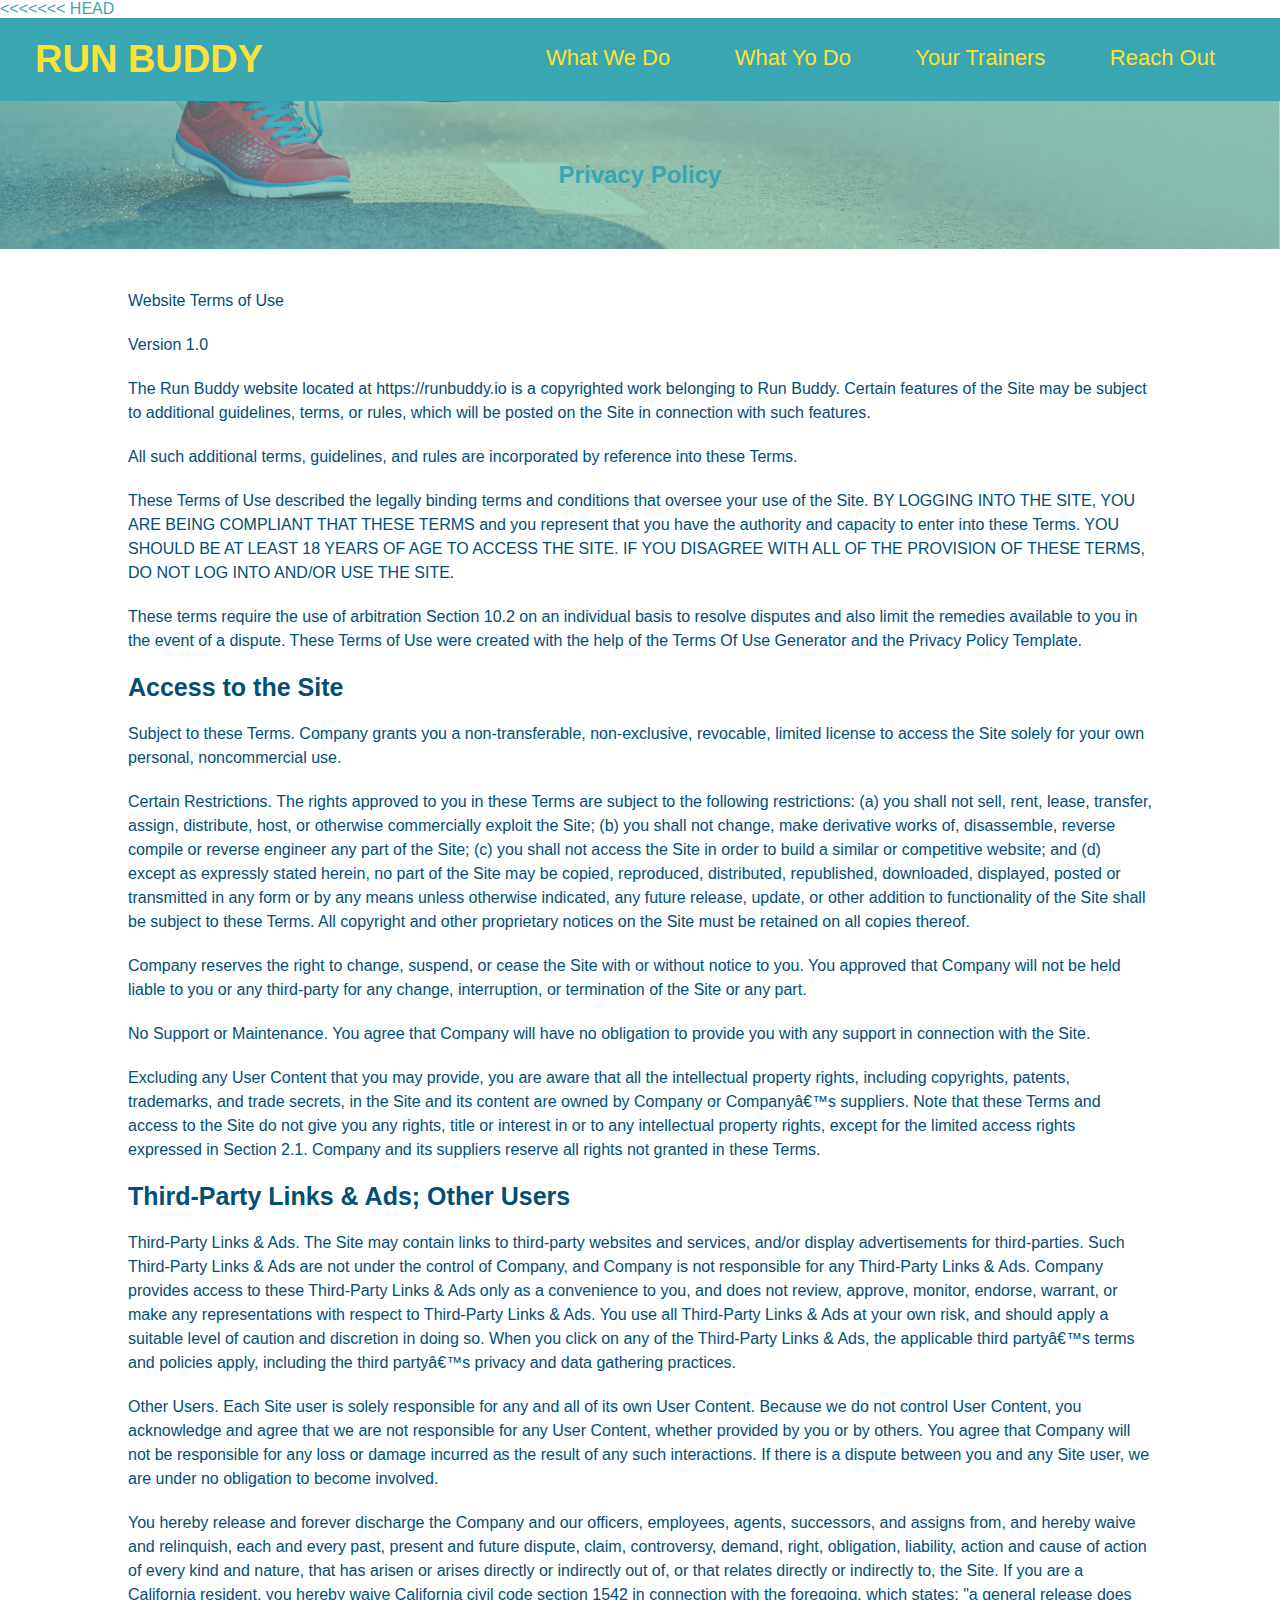
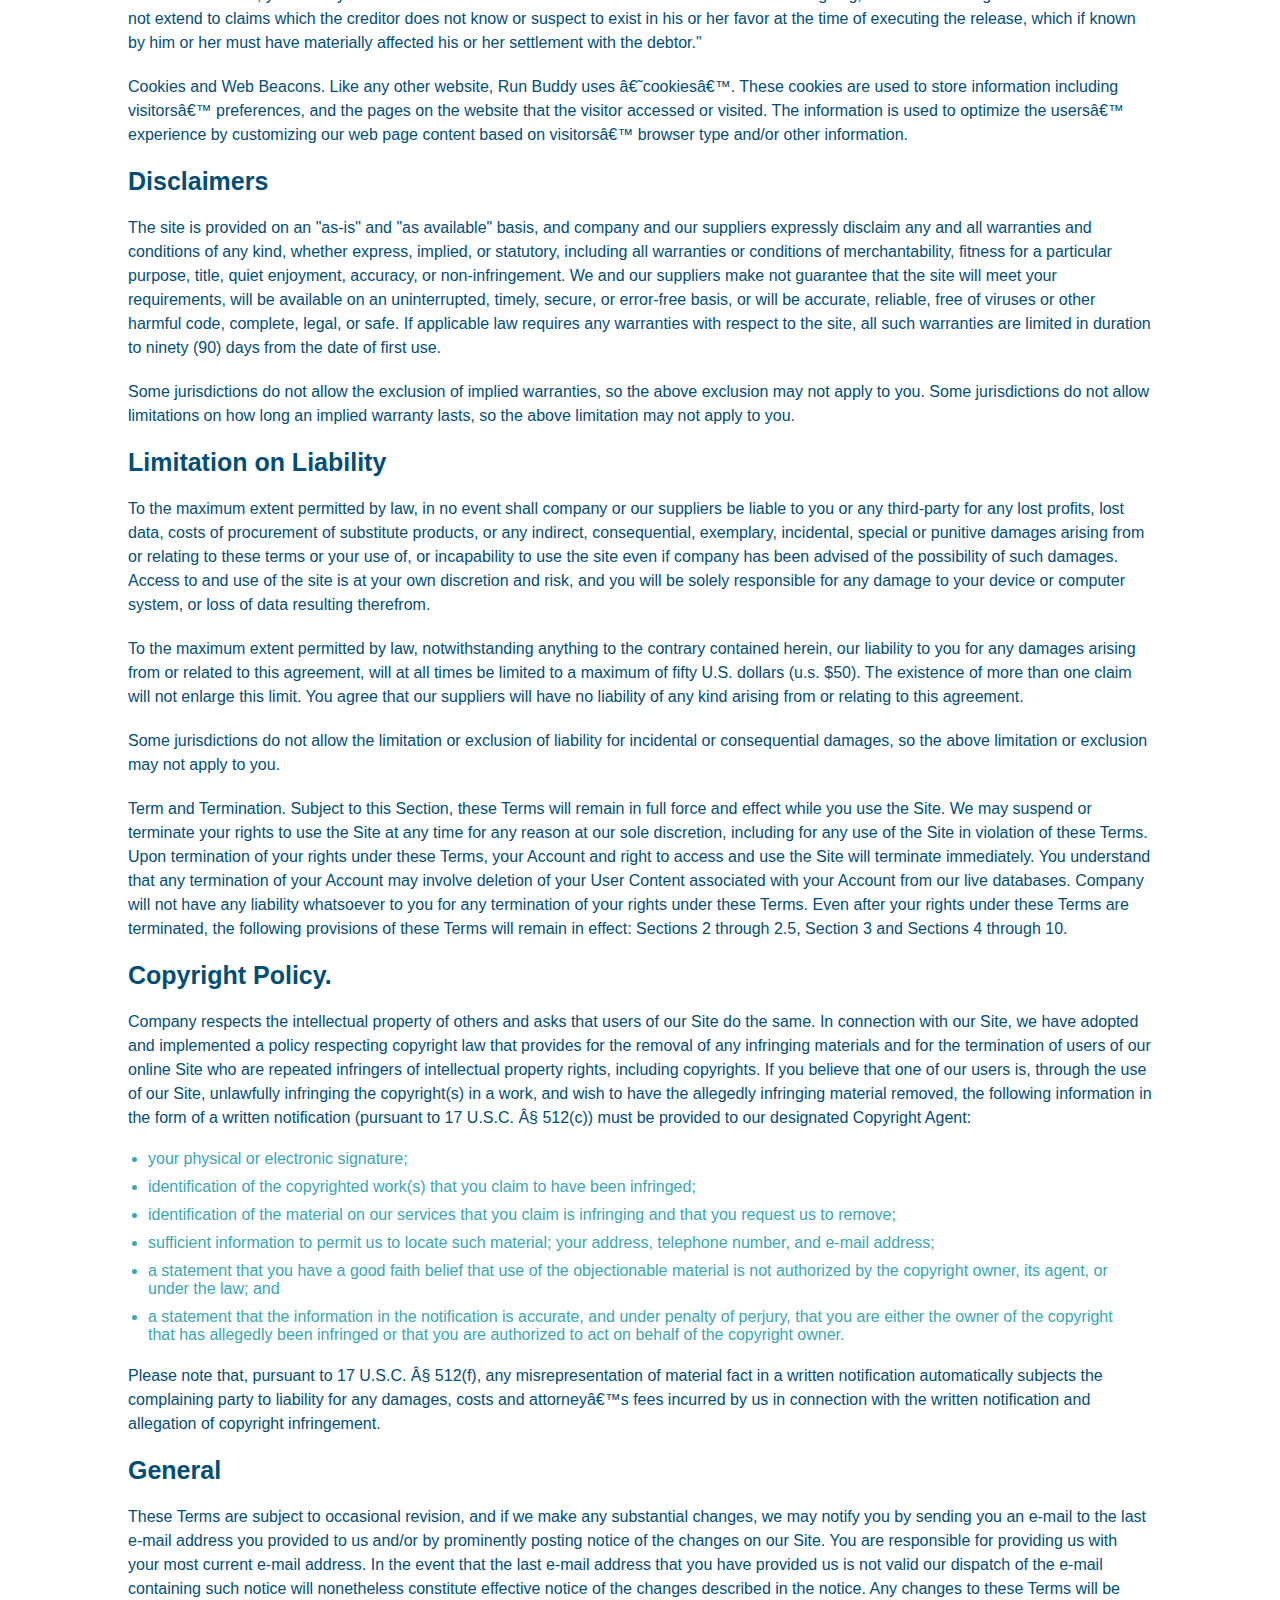
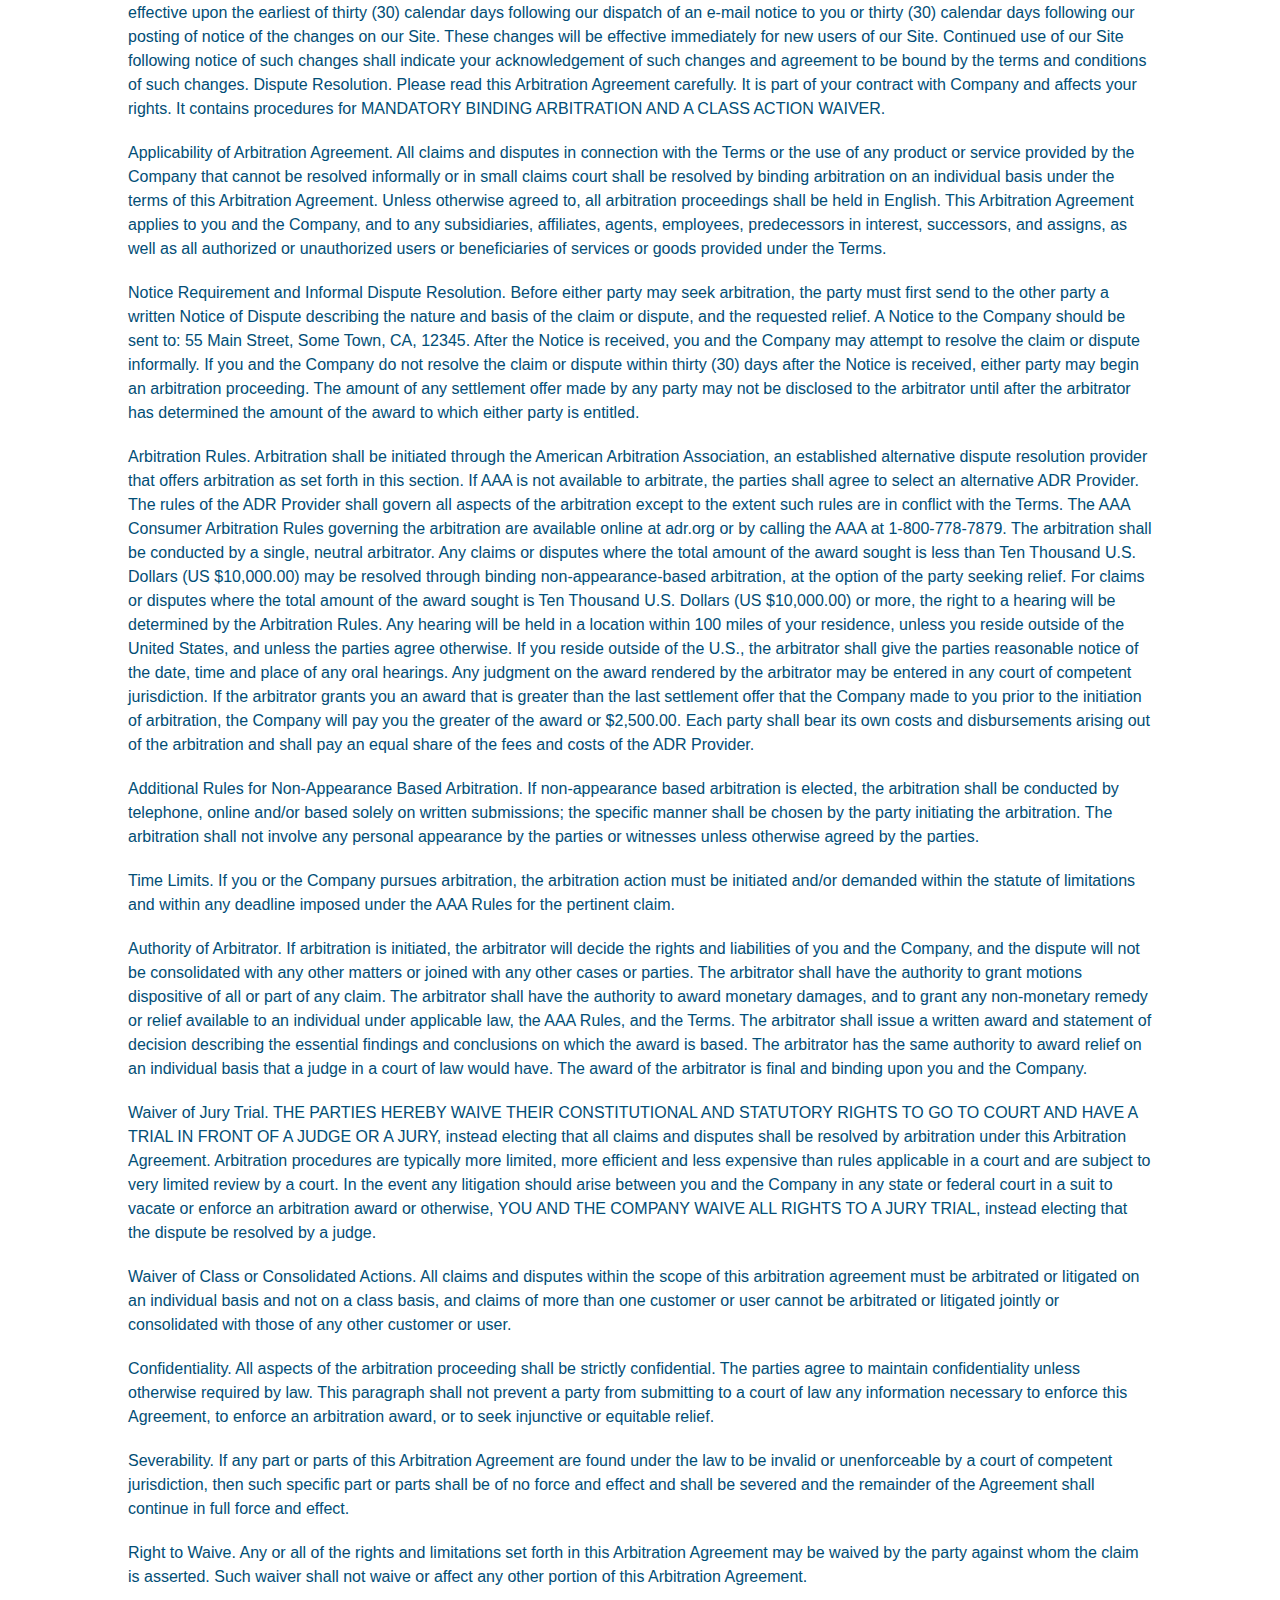
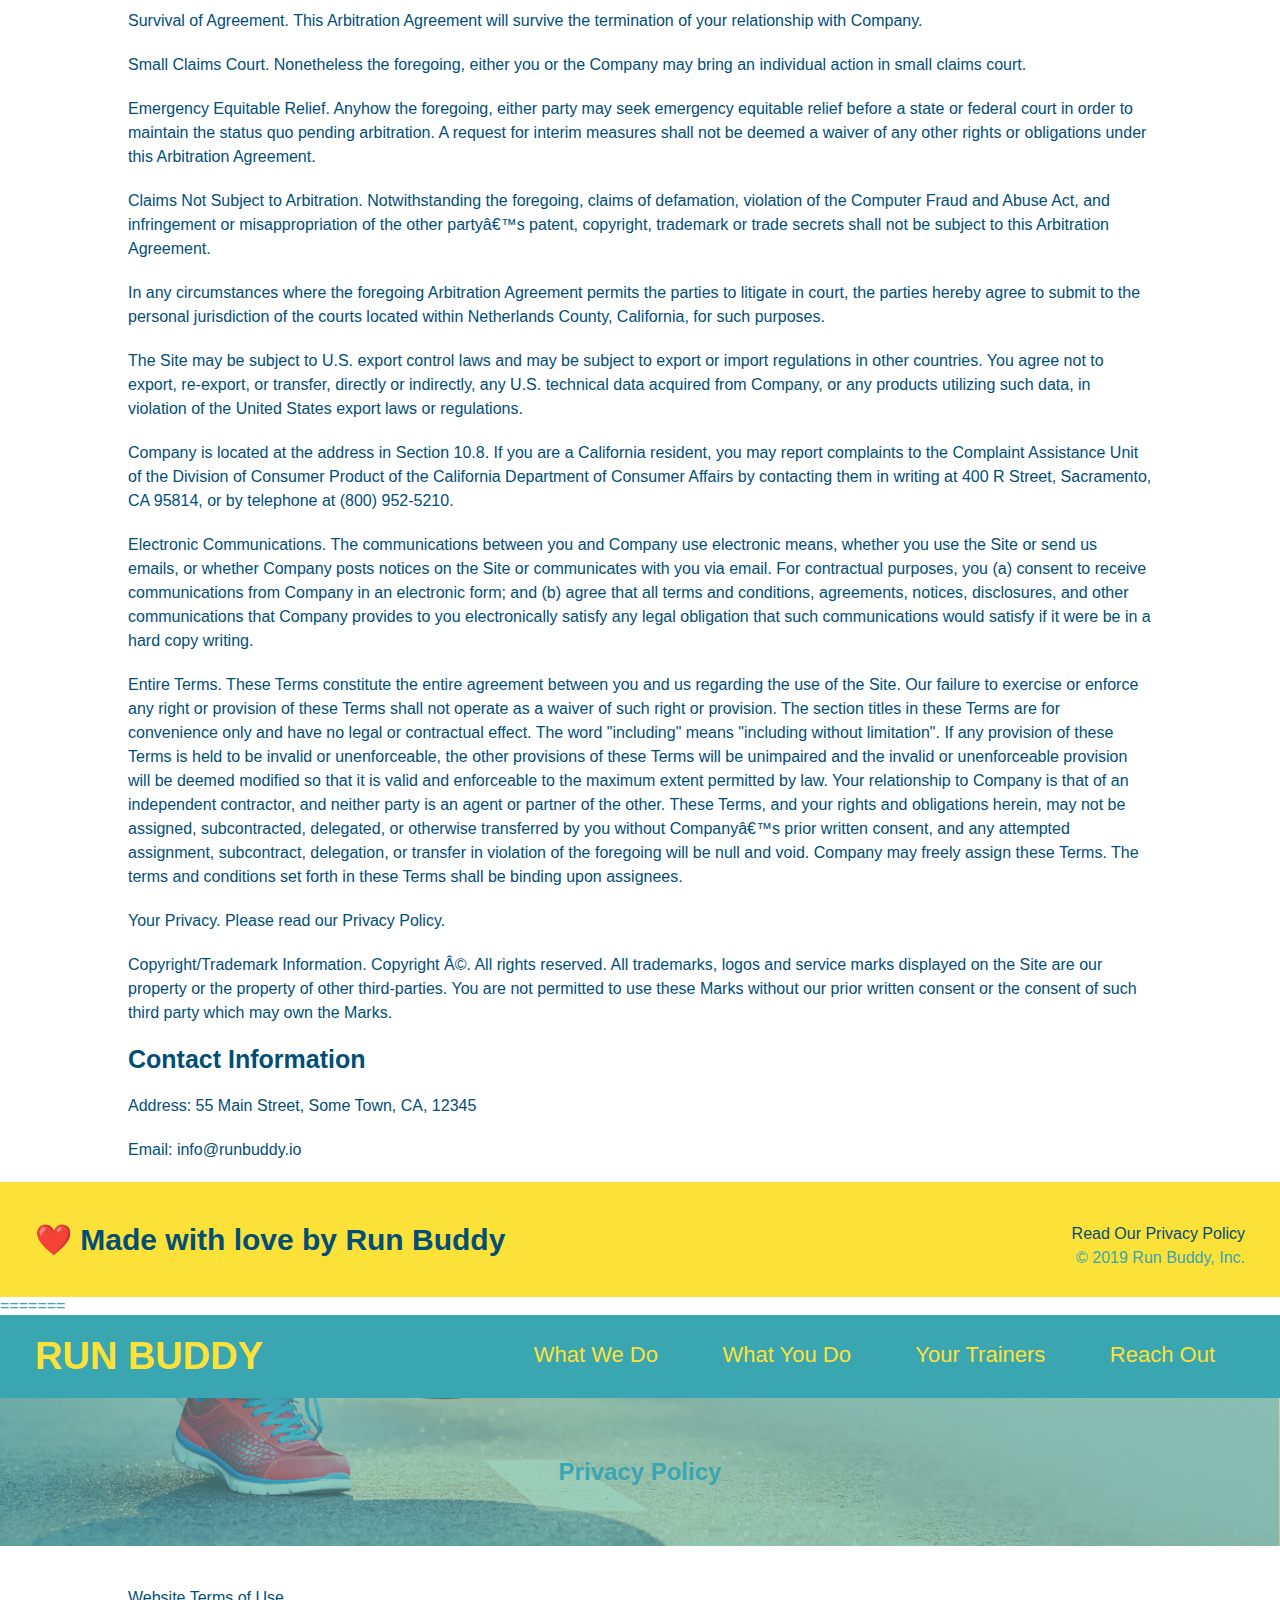
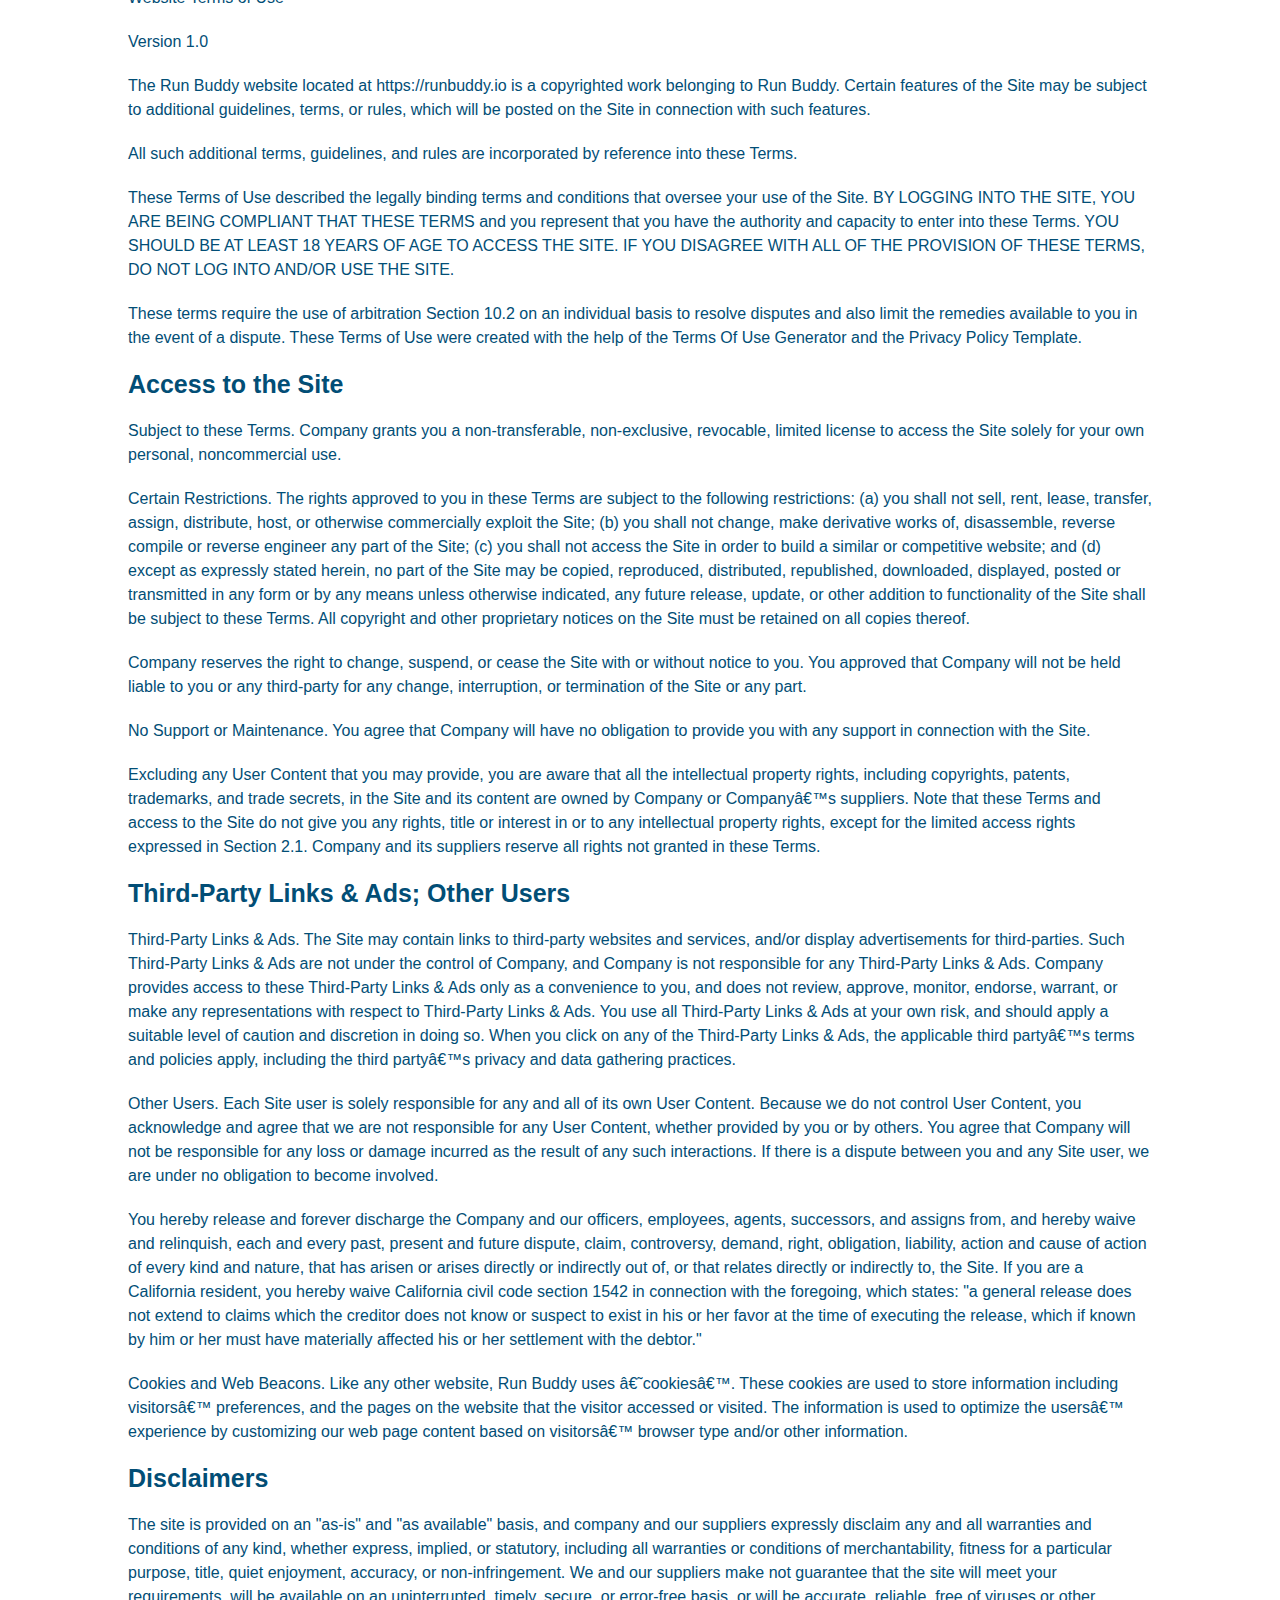
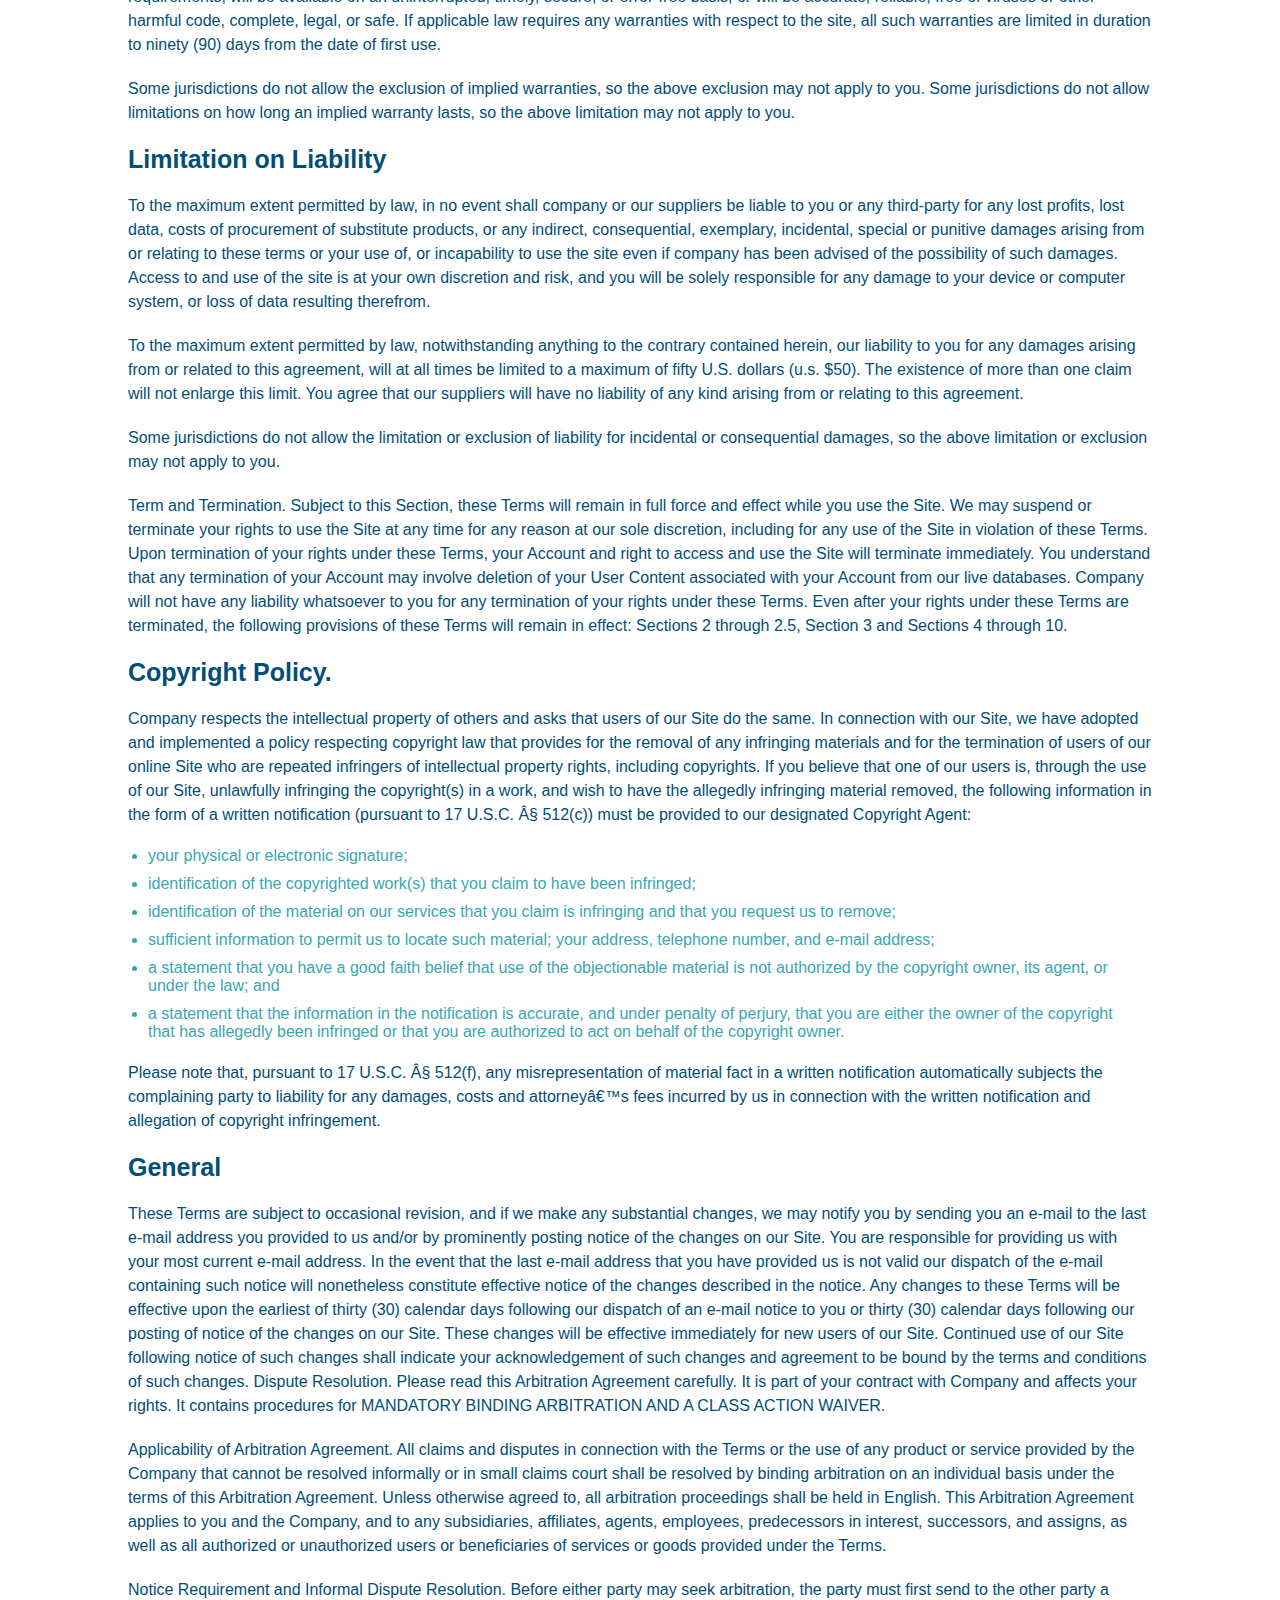
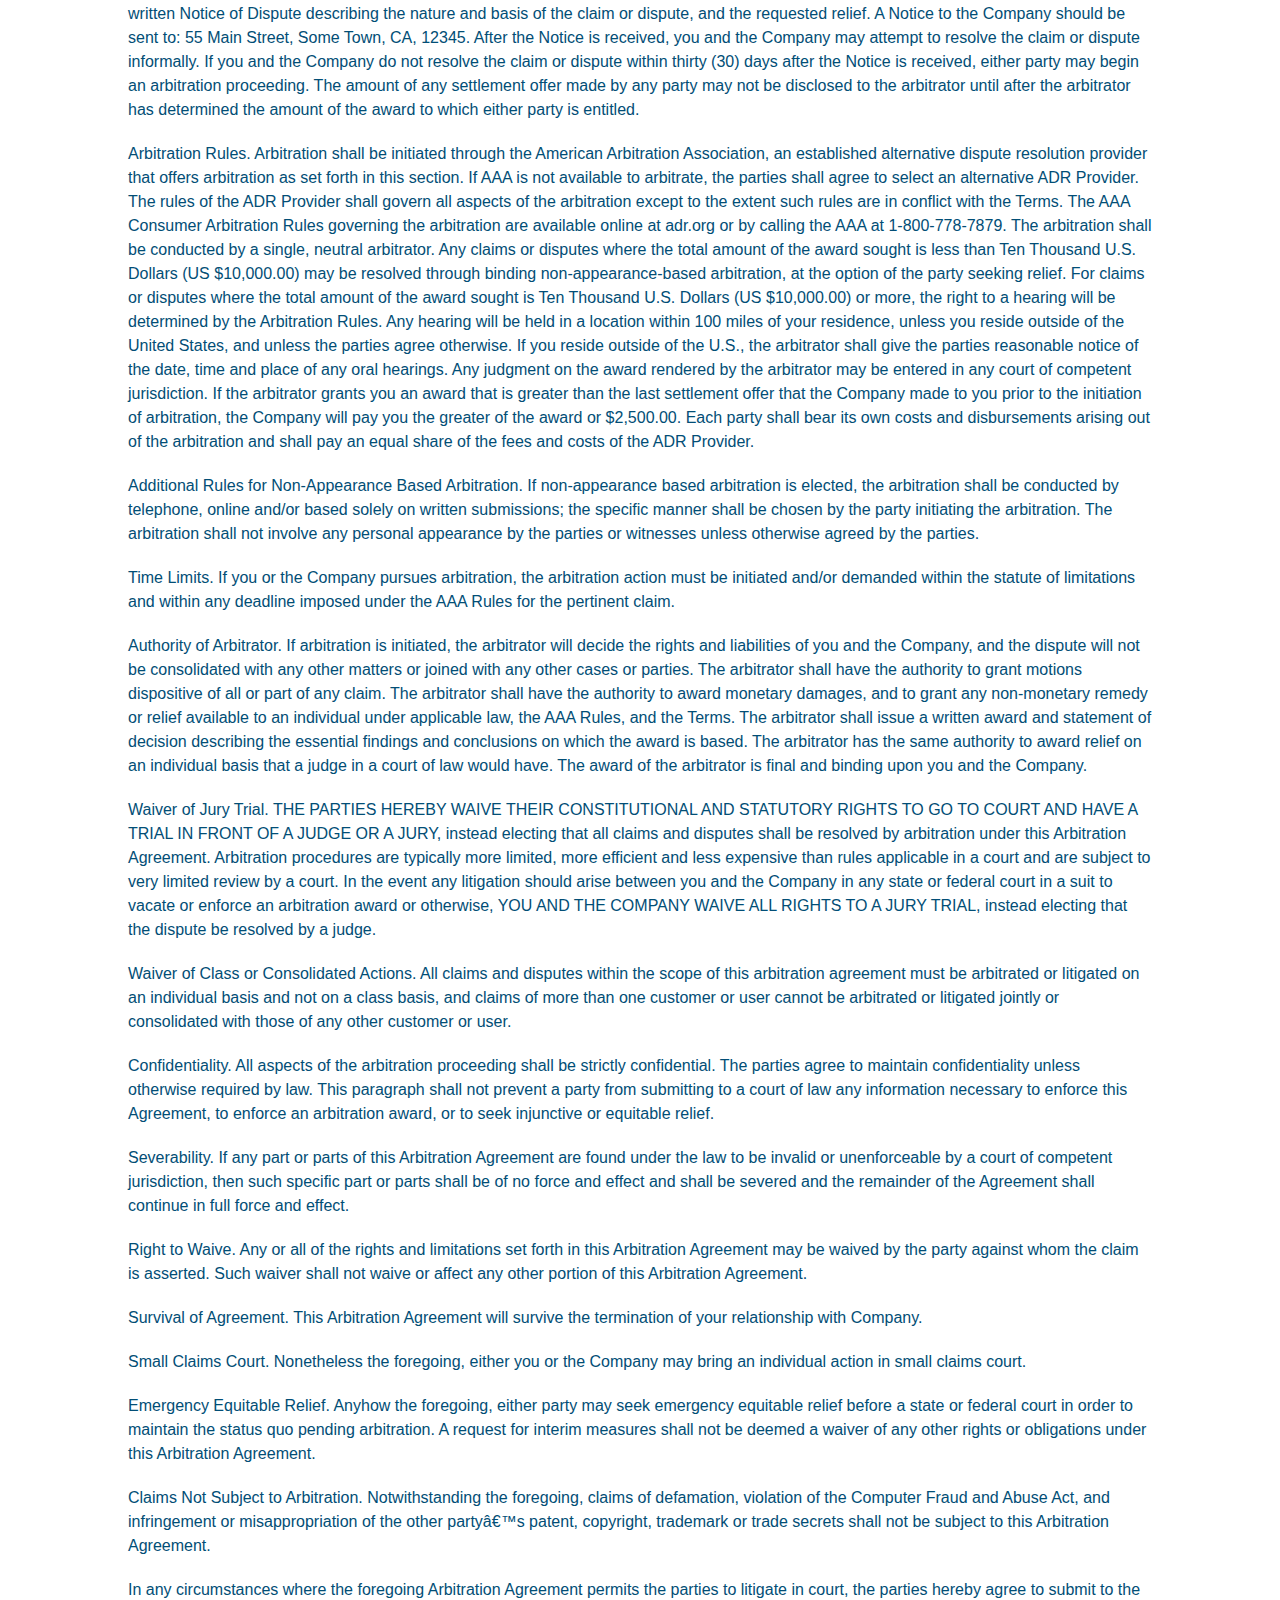
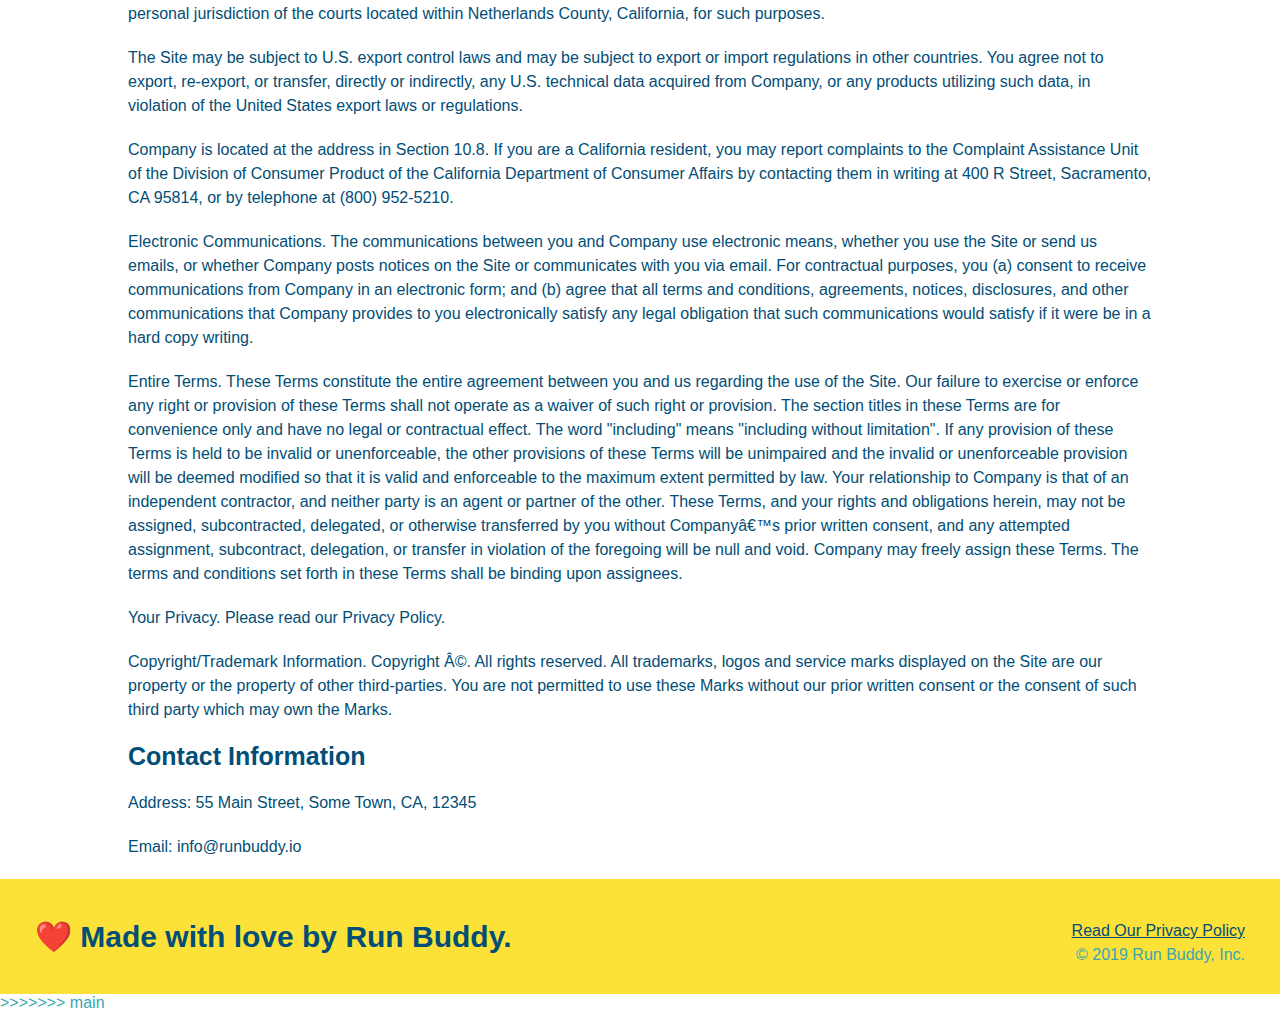
==== commit f3bfb3b0: "updated" ====
--- a/privacy-policy.html
+++ b/privacy-policy.html
@@ -1,5 +1,223 @@
 <!DOCTYPE html>
 <html lang="en">
+<<<<<<< HEAD
+    <head>
+        <meta charset="UTF-8" />
+        <title>Privacy Policy - Run Buddy</title>
+        <link rel="stylesheet" type="text/css" href="./assets/css/style.css"/>
+        <link rel="stylesheet" type="text/css" href="./assets/css/secondary-styles.css"/>
+    </head>
+    <body>
+
+        <header>
+            <h1>
+                <a href="/">RUN BUDDY</a>
+            </h1>
+            <nav>
+                <ul>
+                 <li>
+                    <a href="./index.html#what-we-do">What We Do</a>
+                 </li>
+                 <li>
+                    <a href="./index.html#what-yo-do">What Yo Do</a>
+                 </li>
+                 <li>
+                    <a href="./index.html#your-trainers">Your Trainers</a>
+                 </li>
+                 <li>
+                    <a href="./index.htmlreach-out">Reach Out</a>
+                 </li>
+                </ul>
+            </nav>
+        </header>
+        <section class="hero">
+            <h2 class="page-title">
+                Privacy Policy
+            </h2>               
+        </section>
+
+        <article class="secondary-content">
+            
+            <p>Website Terms of Use</p>
+
+            <p>Version 1.0</p>
+
+           <p>The Run Buddy website located at https://runbuddy.io is a copyrighted work belonging to Run Buddy. Certain features of the Site may be subject to additional guidelines, terms, or rules, which will be posted on the Site in connection with such features.
+            </p>
+
+            <p>All such additional terms, guidelines, and rules are incorporated by reference into these Terms.
+            </p>
+
+            <p>These Terms of Use described the legally binding terms and conditions that oversee your use of the Site. BY LOGGING INTO THE SITE, YOU ARE BEING COMPLIANT THAT THESE TERMS and you represent that you have the authority and capacity to enter into these Terms. YOU SHOULD BE AT LEAST 18 YEARS OF AGE TO ACCESS THE SITE. IF YOU DISAGREE WITH ALL OF THE PROVISION OF THESE TERMS, DO NOT LOG INTO AND/OR USE THE SITE.
+            </p>
+
+            <p>These terms require the use of arbitration Section 10.2 on an individual basis to resolve disputes and also limit the remedies available to you in the event of a dispute. These Terms of Use were created with the help of the Terms Of Use Generator and the Privacy Policy Template.
+            </p>
+
+            <h3>Access to the Site</h3>
+
+            <p>Subject to these Terms. Company grants you a non-transferable, non-exclusive, revocable, limited license to access the Site solely for your own personal, noncommercial use.
+            </p>
+
+            <p>Certain Restrictions. The rights approved to you in these Terms are subject to the following restrictions: (a) you shall not sell, rent, lease, transfer, assign, distribute, host, or otherwise commercially exploit the Site; (b) you shall not change, make derivative works of, disassemble, reverse compile or reverse engineer any part of the Site; (c) you shall not access the Site in order to build a similar or competitive website; and (d) except as expressly stated herein, no part of the Site may be copied, reproduced, distributed, republished, downloaded, displayed, posted or transmitted in any form or by any means unless otherwise indicated, any future release, update, or other addition to functionality of the Site shall be subject to these Terms. All copyright and other proprietary notices on the Site must be retained on all copies thereof.
+            </p>
+
+            <p>Company reserves the right to change, suspend, or cease the Site with or without notice to you. You approved that Company will not be held liable to you or any third-party for any change, interruption, or termination of the Site or any part.
+            </p>
+
+            <p>No Support or Maintenance. You agree that Company will have no obligation to provide you with any support in connection with the Site.
+            </p>
+
+            <p>Excluding any User Content that you may provide, you are aware that all the intellectual property rights, including copyrights, patents, trademarks, and trade secrets, in the Site and its content are owned by Company or Companyâ€™s suppliers. Note that these Terms and access to the Site do not give you any rights, title or interest in or to any intellectual property rights, except for the limited access rights expressed in Section 2.1. Company and its suppliers reserve all rights not granted in these Terms.
+            </p>
+
+            <h3>Third-Party Links & Ads; Other Users</h3>
+
+            <p>Third-Party Links & Ads. The Site may contain links to third-party websites and services, and/or display advertisements for third-parties. Such Third-Party Links & Ads are not under the control of Company, and Company is not responsible for any Third-Party Links & Ads. Company provides access to these Third-Party Links & Ads only as a convenience to you, and does not review, approve, monitor, endorse, warrant, or make any representations with respect to Third-Party Links & Ads. You use all Third-Party Links & Ads at your own risk, and should apply a suitable level of caution and discretion in doing so. When you click on any of the Third-Party Links & Ads, the applicable third partyâ€™s terms and policies apply, including the third partyâ€™s privacy and data gathering practices.
+            </p>
+
+            <p>Other Users. Each Site user is solely responsible for any and all of its own User Content. Because we do not control User Content, you acknowledge and agree that we are not responsible for any User Content, whether provided by you or by others. You agree that Company will not be responsible for any loss or damage incurred as the result of any such interactions. If there is a dispute between you and any Site user, we are under no obligation to become involved.
+            </p>
+
+            <p>You hereby release and forever discharge the Company and our officers, employees, agents, successors, and assigns from, and hereby waive and relinquish, each and every past, present and future dispute, claim, controversy, demand, right, obligation, liability, action and cause of action of every kind and nature, that has arisen or arises directly or indirectly out of, or that relates directly or indirectly to, the Site. If you are a California resident, you hereby waive California civil code section 1542 in connection with the foregoing, which states: "a general release does not extend to claims which the creditor does not know or suspect to exist in his or her favor at the time of executing the release, which if known by him or her must have materially affected his or her settlement with the debtor."
+            </p>
+
+            <p>Cookies and Web Beacons. Like any other website, Run Buddy uses â€˜cookiesâ€™. These cookies are used to store information including visitorsâ€™ preferences, and the pages on the website that the visitor accessed or visited. The information is used to optimize the usersâ€™ experience by customizing our web page content based on visitorsâ€™ browser type and/or other information.
+            </p>
+
+            <h3>Disclaimers</h3>
+
+            <p>The site is provided on an "as-is" and "as available" basis, and company and our suppliers expressly disclaim any and all warranties and conditions of any kind, whether express, implied, or statutory, including all warranties or conditions of merchantability, fitness for a particular purpose, title, quiet enjoyment, accuracy, or non-infringement. We and our suppliers make not guarantee that the site will meet your requirements, will be available on an uninterrupted, timely, secure, or error-free basis, or will be accurate, reliable, free of viruses or other harmful code, complete, legal, or safe. If applicable law requires any warranties with respect to the site, all such warranties are limited in duration to ninety (90) days from the date of first use.
+            </p>
+
+            <p>Some jurisdictions do not allow the exclusion of implied warranties, so the above exclusion may not apply to you. Some jurisdictions do not allow limitations on how long an implied warranty lasts, so the above limitation may not apply to you.
+            </p>
+
+            <h3>Limitation on Liability</h3>
+
+            <p>To the maximum extent permitted by law, in no event shall company or our suppliers be liable to you or any third-party for any lost profits, lost data, costs of procurement of substitute products, or any indirect, consequential, exemplary, incidental, special or punitive damages arising from or relating to these terms or your use of, or incapability to use the site even if company has been advised of the possibility of such damages. Access to and use of the site is at your own discretion and risk, and you will be solely responsible for any damage to your device or computer system, or loss of data resulting therefrom.
+            </p>
+
+            <p>To the maximum extent permitted by law, notwithstanding anything to the contrary contained herein, our liability to you for any damages arising from or related to this agreement, will at all times be limited to a maximum of fifty U.S. dollars (u.s. $50). The existence of more than one claim will not enlarge this limit. You agree that our suppliers will have no liability of any kind arising from or relating to this agreement.
+            </p>
+
+            <p>Some jurisdictions do not allow the limitation or exclusion of liability for incidental or consequential damages, so the above limitation or exclusion may not apply to you.
+            </p>
+
+            <p>Term and Termination. Subject to this Section, these Terms will remain in full force and effect while you use the Site. We may suspend or terminate your rights to use the Site at any time for any reason at our sole discretion, including for any use of the Site in violation of these Terms. Upon termination of your rights under these Terms, your Account and right to access and use the Site will terminate immediately. You understand that any termination of your Account may involve deletion of your User Content associated with your Account from our live databases. Company will not have any liability whatsoever to you for any termination of your rights under these Terms. Even after your rights under these Terms are terminated, the following provisions of these Terms will remain in effect: Sections 2 through 2.5, Section 3 and Sections 4 through 10.
+            </p>
+
+            <h3>Copyright Policy.</h3>
+
+            <p>Company respects the intellectual property of others and asks that users of our Site do the same. In connection with our Site, we have adopted and implemented a policy respecting copyright law that provides for the removal of any infringing materials and for the termination of users of our online Site who are repeated infringers of intellectual property rights, including copyrights. If you believe that one of our users is, through the use of our Site, unlawfully infringing the copyright(s) in a work, and wish to have the allegedly infringing material removed, the following information in the form of a written notification (pursuant to 17 U.S.C. Â§ 512(c)) must be provided to our designated Copyright Agent:
+            </p>
+
+            <ul>
+              <li>your physical or electronic signature;
+              </li>
+              <li>identification of the copyrighted work(s) that you claim to have been infringed;
+              </li>
+              <li>identification of the material on our services that you claim is infringing and that you request us to remove;
+              </li>
+              <li>sufficient information to permit us to locate such material; your address, telephone number, and e-mail address;
+              </li>
+              <li>a statement that you have a good faith belief that use of the objectionable material is not authorized by the copyright owner, its agent, or under the law; and
+              </li>
+              <li>a statement that the information in the notification is accurate, and under penalty of perjury, that you are either the owner of the copyright that has allegedly been infringed or that you are authorized to act on behalf of the copyright owner.
+              </li>
+            </ul>
+
+            <p>Please note that, pursuant to 17 U.S.C. Â§ 512(f), any misrepresentation of material fact in a written notification automatically subjects the complaining party to liability for any damages, costs and attorneyâ€™s fees incurred by us in connection with the written notification and allegation of copyright infringement.
+            </p>
+
+            <h3>General</h3>
+
+            <p>These Terms are subject to occasional revision, and if we make any substantial changes, we may notify you by sending you an e-mail to the last e-mail address you provided to us and/or by prominently posting notice of the changes on our Site. You are responsible for providing us with your most current e-mail address. In the event that the last e-mail address that you have provided us is not valid our dispatch of the e-mail containing such notice will nonetheless constitute effective notice of the changes described in the notice. Any changes to these Terms will be effective upon the earliest of thirty (30) calendar days following our dispatch of an e-mail notice to you or thirty (30) calendar days following our posting of notice of the changes on our Site. These changes will be effective immediately for new users of our Site. Continued use of our Site following notice of such changes shall indicate your acknowledgement of such changes and agreement to be bound by the terms and conditions of such changes. Dispute Resolution. Please read this Arbitration Agreement carefully. It is part of your contract with Company and affects your rights. It contains procedures for MANDATORY BINDING ARBITRATION AND A CLASS ACTION WAIVER.
+            </p>
+
+            <p>Applicability of Arbitration Agreement. All claims and disputes in connection with the Terms or the use of any product or service provided by the Company that cannot be resolved informally or in small claims court shall be resolved by binding arbitration on an individual basis under the terms of this Arbitration Agreement. Unless otherwise agreed to, all arbitration proceedings shall be held in English. This Arbitration Agreement applies to you and the Company, and to any subsidiaries, affiliates, agents, employees, predecessors in interest, successors, and assigns, as well as all authorized or unauthorized users or beneficiaries of services or goods provided under the Terms.
+            </p>
+
+            <p>Notice Requirement and Informal Dispute Resolution. Before either party may seek arbitration, the party must first send to the other party a written Notice of Dispute describing the nature and basis of the claim or dispute, and the requested relief. A Notice to the Company should be sent to: 55 Main Street, Some Town, CA, 12345. After the Notice is received, you and the Company may attempt to resolve the claim or dispute informally. If you and the Company do not resolve the claim or dispute within thirty (30) days after the Notice is received, either party may begin an arbitration proceeding. The amount of any settlement offer made by any party may not be disclosed to the arbitrator until after the arbitrator has determined the amount of the award to which either party is entitled.
+            </p>
+
+            <p>Arbitration Rules. Arbitration shall be initiated through the American Arbitration Association, an established alternative dispute resolution provider that offers arbitration as set forth in this section. If AAA is not available to arbitrate, the parties shall agree to select an alternative ADR Provider. The rules of the ADR Provider shall govern all aspects of the arbitration except to the extent such rules are in conflict with the Terms. The AAA Consumer Arbitration Rules governing the arbitration are available online at adr.org or by calling the AAA at 1-800-778-7879. The arbitration shall be conducted by a single, neutral arbitrator. Any claims or disputes where the total amount of the award sought is less than Ten Thousand U.S. Dollars (US $10,000.00) may be resolved through binding non-appearance-based arbitration, at the option of the party seeking relief. For claims or disputes where the total amount of the award sought is Ten Thousand U.S. Dollars (US $10,000.00) or more, the right to a hearing will be determined by the Arbitration Rules. Any hearing will be held in a location within 100 miles of your residence, unless you reside outside of the United States, and unless the parties agree otherwise. If you reside outside of the U.S., the arbitrator shall give the parties reasonable notice of the date, time and place of any oral hearings. Any judgment on the award rendered by the arbitrator may be entered in any court of competent jurisdiction. If the arbitrator grants you an award that is greater than the last settlement offer that the Company made to you prior to the initiation of arbitration, the Company will pay you the greater of the award or $2,500.00. Each party shall bear its own costs and disbursements arising out of the arbitration and shall pay an equal share of the fees and costs of the ADR Provider.
+            </p>
+
+            <p>Additional Rules for Non-Appearance Based Arbitration. If non-appearance based arbitration is elected, the arbitration shall be conducted by telephone, online and/or based solely on written submissions; the specific manner shall be chosen by the party initiating the arbitration. The arbitration shall not involve any personal appearance by the parties or witnesses unless otherwise agreed by the parties.
+            </p>
+
+            <p>Time Limits. If you or the Company pursues arbitration, the arbitration action must be initiated and/or demanded within the statute of limitations and within any deadline imposed under the AAA Rules for the pertinent claim.
+            </p>
+
+            <p>Authority of Arbitrator. If arbitration is initiated, the arbitrator will decide the rights and liabilities of you and the Company, and the dispute will not be consolidated with any other matters or joined with any other cases or parties. The arbitrator shall have the authority to grant motions dispositive of all or part of any claim. The arbitrator shall have the authority to award monetary damages, and to grant any non-monetary remedy or relief available to an individual under applicable law, the AAA Rules, and the Terms. The arbitrator shall issue a written award and statement of decision describing the essential findings and conclusions on which the award is based. The arbitrator has the same authority to award relief on an individual basis that a judge in a court of law would have. The award of the arbitrator is final and binding upon you and the Company.
+            </p>
+
+            <p>Waiver of Jury Trial. THE PARTIES HEREBY WAIVE THEIR CONSTITUTIONAL AND STATUTORY RIGHTS TO GO TO COURT AND HAVE A TRIAL IN FRONT OF A JUDGE OR A JURY, instead electing that all claims and disputes shall be resolved by arbitration under this Arbitration Agreement. Arbitration procedures are typically more limited, more efficient and less expensive than rules applicable in a court and are subject to very limited review by a court. In the event any litigation should arise between you and the Company in any state or federal court in a suit to vacate or enforce an arbitration award or otherwise, YOU AND THE COMPANY WAIVE ALL RIGHTS TO A JURY TRIAL, instead electing that the dispute be resolved by a judge.
+            </p>
+
+            <p>Waiver of Class or Consolidated Actions. All claims and disputes within the scope of this arbitration agreement must be arbitrated or litigated on an individual basis and not on a class basis, and claims of more than one customer or user cannot be arbitrated or litigated jointly or consolidated with those of any other customer or user.
+            </p>
+
+            <p>Confidentiality. All aspects of the arbitration proceeding shall be strictly confidential. The parties agree to maintain confidentiality unless otherwise required by law. This paragraph shall not prevent a party from submitting to a court of law any information necessary to enforce this Agreement, to enforce an arbitration award, or to seek injunctive or equitable relief.
+            </p>
+
+            <p>Severability. If any part or parts of this Arbitration Agreement are found under the law to be invalid or unenforceable by a court of competent jurisdiction, then such specific part or parts shall be of no force and effect and shall be severed and the remainder of the Agreement shall continue in full force and effect.
+            </p>
+
+            <p>Right to Waive. Any or all of the rights and limitations set forth in this Arbitration Agreement may be waived by the party against whom the claim is asserted. Such waiver shall not waive or affect any other portion of this Arbitration Agreement.
+            </p>
+
+            <p>Survival of Agreement. This Arbitration Agreement will survive the termination of your relationship with Company.
+            </p>
+
+            <p>Small Claims Court. Nonetheless the foregoing, either you or the Company may bring an individual action in small claims court.
+            </p>
+
+            <p>Emergency Equitable Relief. Anyhow the foregoing, either party may seek emergency equitable relief before a state or federal court in order to maintain the status quo pending arbitration. A request for interim measures shall not be deemed a waiver of any other rights or obligations under this Arbitration Agreement.
+            </p>
+
+            <p>Claims Not Subject to Arbitration. Notwithstanding the foregoing, claims of defamation, violation of the Computer Fraud and Abuse Act, and infringement or misappropriation of the other partyâ€™s patent, copyright, trademark or trade secrets shall not be subject to this Arbitration Agreement.
+            </p>
+
+            <p>In any circumstances where the foregoing Arbitration Agreement permits the parties to litigate in court, the parties hereby agree to submit to the personal jurisdiction of the courts located within Netherlands County, California, for such purposes.
+            </p>
+
+            <p>The Site may be subject to U.S. export control laws and may be subject to export or import regulations in other countries. You agree not to export, re-export, or transfer, directly or indirectly, any U.S. technical data acquired from Company, or any products utilizing such data, in violation of the United States export laws or regulations.
+            </p>
+
+            <p>Company is located at the address in Section 10.8. If you are a California resident, you may report complaints to the Complaint Assistance Unit of the Division of Consumer Product of the California Department of Consumer Affairs by contacting them in writing at 400 R Street, Sacramento, CA 95814, or by telephone at (800) 952-5210.
+            </p>
+
+            <p>Electronic Communications. The communications between you and Company use electronic means, whether you use the Site or send us emails, or whether Company posts notices on the Site or communicates with you via email. For contractual purposes, you (a) consent to receive communications from Company in an electronic form; and (b) agree that all terms and conditions, agreements, notices, disclosures, and other communications that Company provides to you electronically satisfy any legal obligation that such communications would satisfy if it were be in a hard copy writing.
+            </p>
+
+            <p>Entire Terms. These Terms constitute the entire agreement between you and us regarding the use of the Site. Our failure to exercise or enforce any right or provision of these Terms shall not operate as a waiver of such right or provision. The section titles in these Terms are for convenience only and have no legal or contractual effect. The word "including" means "including without limitation". If any provision of these Terms is held to be invalid or unenforceable, the other provisions of these Terms will be unimpaired and the invalid or unenforceable provision will be deemed modified so that it is valid and enforceable to the maximum extent permitted by law. Your relationship to Company is that of an independent contractor, and neither party is an agent or partner of the other. These Terms, and your rights and obligations herein, may not be assigned, subcontracted, delegated, or otherwise transferred by you without Companyâ€™s prior written consent, and any attempted assignment, subcontract, delegation, or transfer in violation of the foregoing will be null and void. Company may freely assign these Terms. The terms and conditions set forth in these Terms shall be binding upon assignees.
+            </p>
+
+            <p>Your Privacy. Please read our Privacy Policy.
+            </p>
+
+            <p>Copyright/Trademark Information. Copyright Â©. All rights reserved. All trademarks, logos and service marks displayed on the Site are our property or the property of other third-parties. You are not permitted to use these Marks without our prior written consent or the consent of such third party which may own the Marks.
+            </p>
+
+            <h3>Contact Information</h3>
+
+            <p>Address: 55 Main Street, Some Town, CA, 12345</p>
+
+            <p>Email: info@runbuddy.io</p>
+
+        </article>
+        <footer>
+            <h2>❤️ Made with love by Run Buddy</h2>
+            <div>
+                <a>Read Our Privacy Policy</a><br />
+                &copy; 2019 Run Buddy, Inc.
+            </div>
+        </footer>
+          
+        </body>
+=======
 
 <head>
   <meta charset="UTF-8" />
@@ -470,4 +688,5 @@
   </footer>
 </body>
 
+>>>>>>> main
 </html>--- a/assets/css/style.css
+++ b/assets/css/style.css
@@ -61,7 +61,7 @@
     text-align: center;
 }
 .hero {
-    background-image: url('../images/hero-bg.jpg');
+    background-image: url("../images/hero-bg.jpg");
     height: 600px;
     background-size: cover;
     background-position: center;
@@ -192,16 +192,25 @@
     text-align: center;
     background: #024e76;
 }
-  
+<<<<<<< HEAD
 .contact h2 {
     color: #fce138;
 }
-  
+=======
+  
+.contact h2 {
+    color: #fce138;
+}
+  
+>>>>>>> main
 .contact-info iframe {
     width: 400px;
     height: 400px;
 }
-  
+<<<<<<< HEAD
+=======
+  
+>>>>>>> main
 .contact-info div {
     width: 410px;
     display: inline-block;
@@ -210,20 +219,33 @@
     margin: 30px 0 0 60px;
     color: white;
 }
-  
+<<<<<<< HEAD
+=======
+  
+>>>>>>> main
 .contact-info h3 {
     color: #fce138;
     font-size: 32px;
 }
+<<<<<<< HEAD
+.contact-info p, .contact-info address {
+=======
   
 .contact-info p,
 .contact-info address {
+>>>>>>> main
     margin: 20px 0;
     line-height: 1.5;
     font-size: 20px;
     font-style: normal;
 }
-  
+<<<<<<< HEAD
 .contact-info a {
     color: #fce138;
-}+}
+=======
+  
+.contact-info a {
+    color: #fce138;
+}
+>>>>>>> main
--- a/assets/css/secondary-styles.css
+++ b/assets/css/secondary-styles.css
@@ -3,8 +3,12 @@
     height: auto;
     text-align: center;
     margin-bottom: 40px;
+<<<<<<< HEAD
+}  
+=======
 }
   
+>>>>>>> main
 .page-title {
     color: #fce138;
     display: inline-block;
--- a/assets/css/style.css
+++ b/assets/css/style.css
@@ -61,7 +61,7 @@
     text-align: center;
 }
 .hero {
-    background-image: url('../images/hero-bg.jpg');
+    background-image: url("../images/hero-bg.jpg");
     height: 600px;
     background-size: cover;
     background-position: center;
@@ -192,16 +192,25 @@
     text-align: center;
     background: #024e76;
 }
-  
+<<<<<<< HEAD
 .contact h2 {
     color: #fce138;
 }
-  
+=======
+  
+.contact h2 {
+    color: #fce138;
+}
+  
+>>>>>>> main
 .contact-info iframe {
     width: 400px;
     height: 400px;
 }
-  
+<<<<<<< HEAD
+=======
+  
+>>>>>>> main
 .contact-info div {
     width: 410px;
     display: inline-block;
@@ -210,20 +219,33 @@
     margin: 30px 0 0 60px;
     color: white;
 }
-  
+<<<<<<< HEAD
+=======
+  
+>>>>>>> main
 .contact-info h3 {
     color: #fce138;
     font-size: 32px;
 }
+<<<<<<< HEAD
+.contact-info p, .contact-info address {
+=======
   
 .contact-info p,
 .contact-info address {
+>>>>>>> main
     margin: 20px 0;
     line-height: 1.5;
     font-size: 20px;
     font-style: normal;
 }
-  
+<<<<<<< HEAD
 .contact-info a {
     color: #fce138;
-}+}
+=======
+  
+.contact-info a {
+    color: #fce138;
+}
+>>>>>>> main
--- a/assets/css/secondary-styles.css
+++ b/assets/css/secondary-styles.css
@@ -3,8 +3,12 @@
     height: auto;
     text-align: center;
     margin-bottom: 40px;
+<<<<<<< HEAD
+}  
+=======
 }
   
+>>>>>>> main
 .page-title {
     color: #fce138;
     display: inline-block;
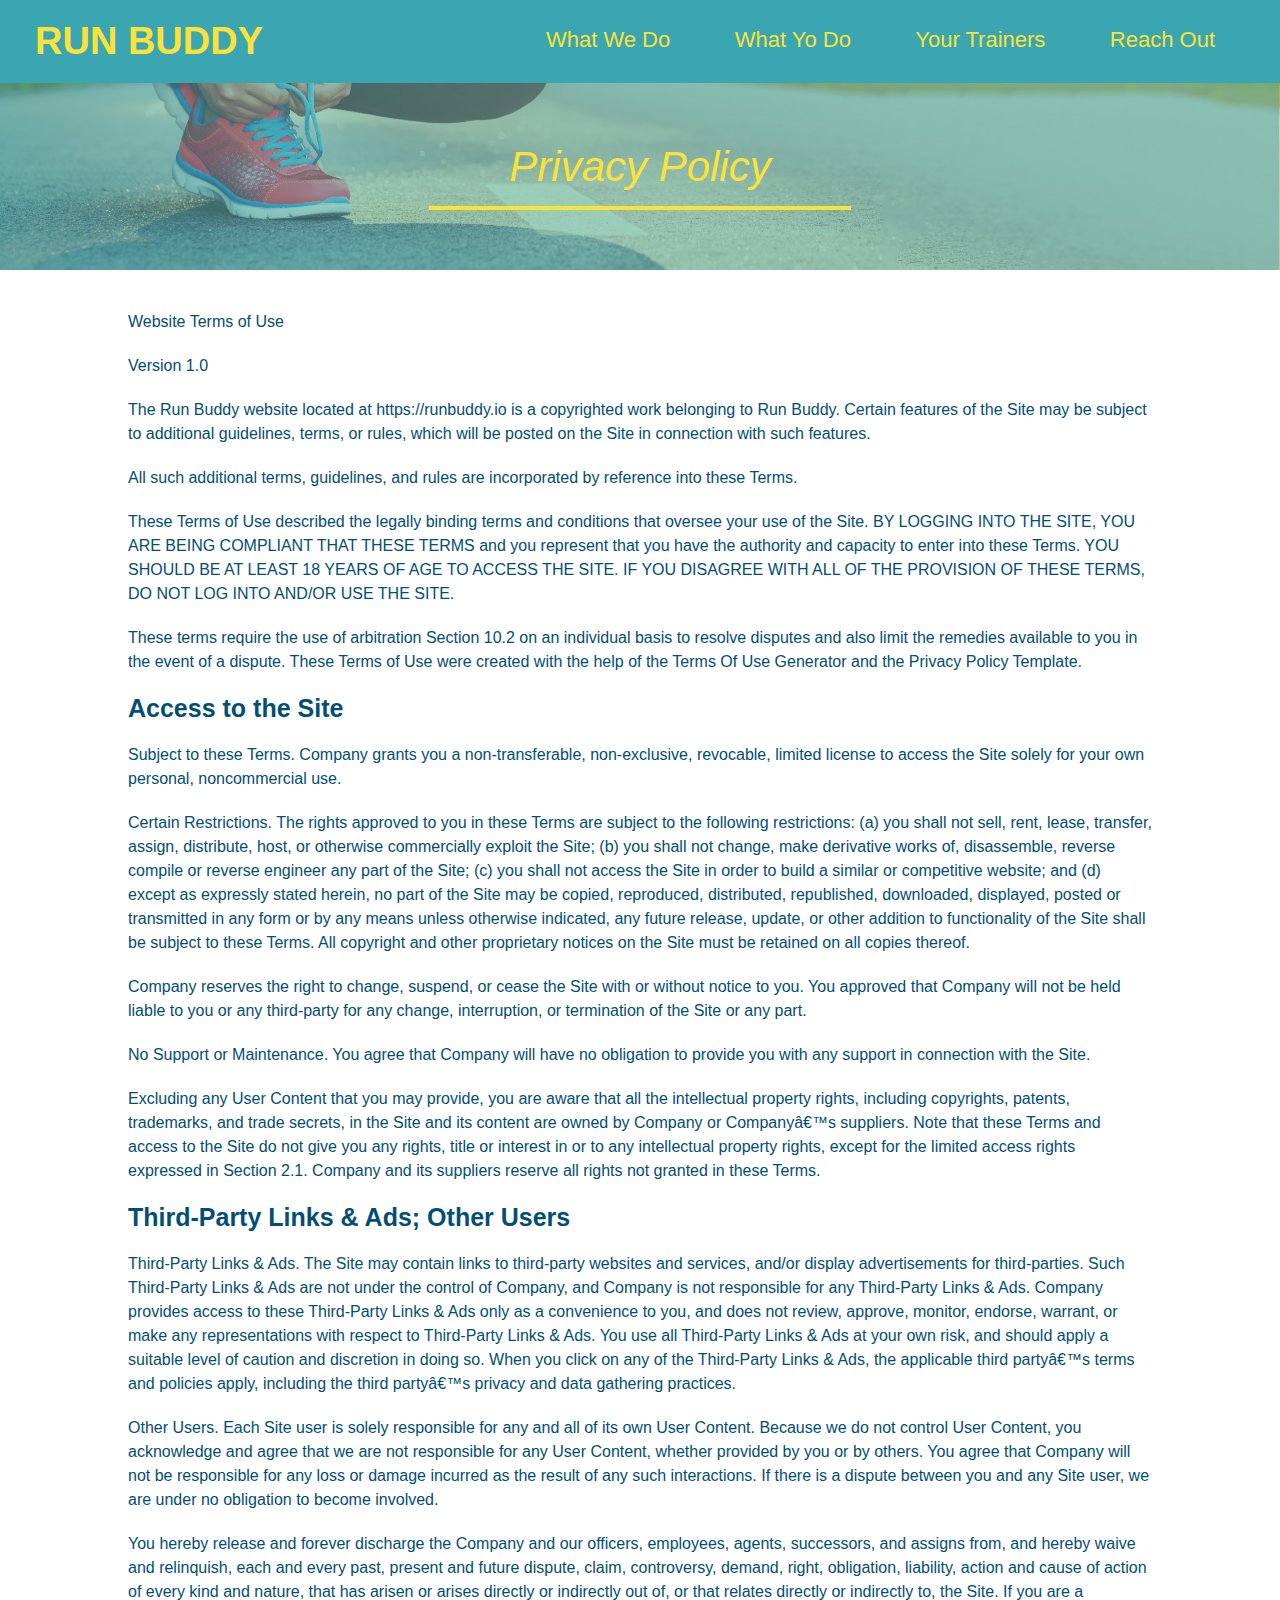
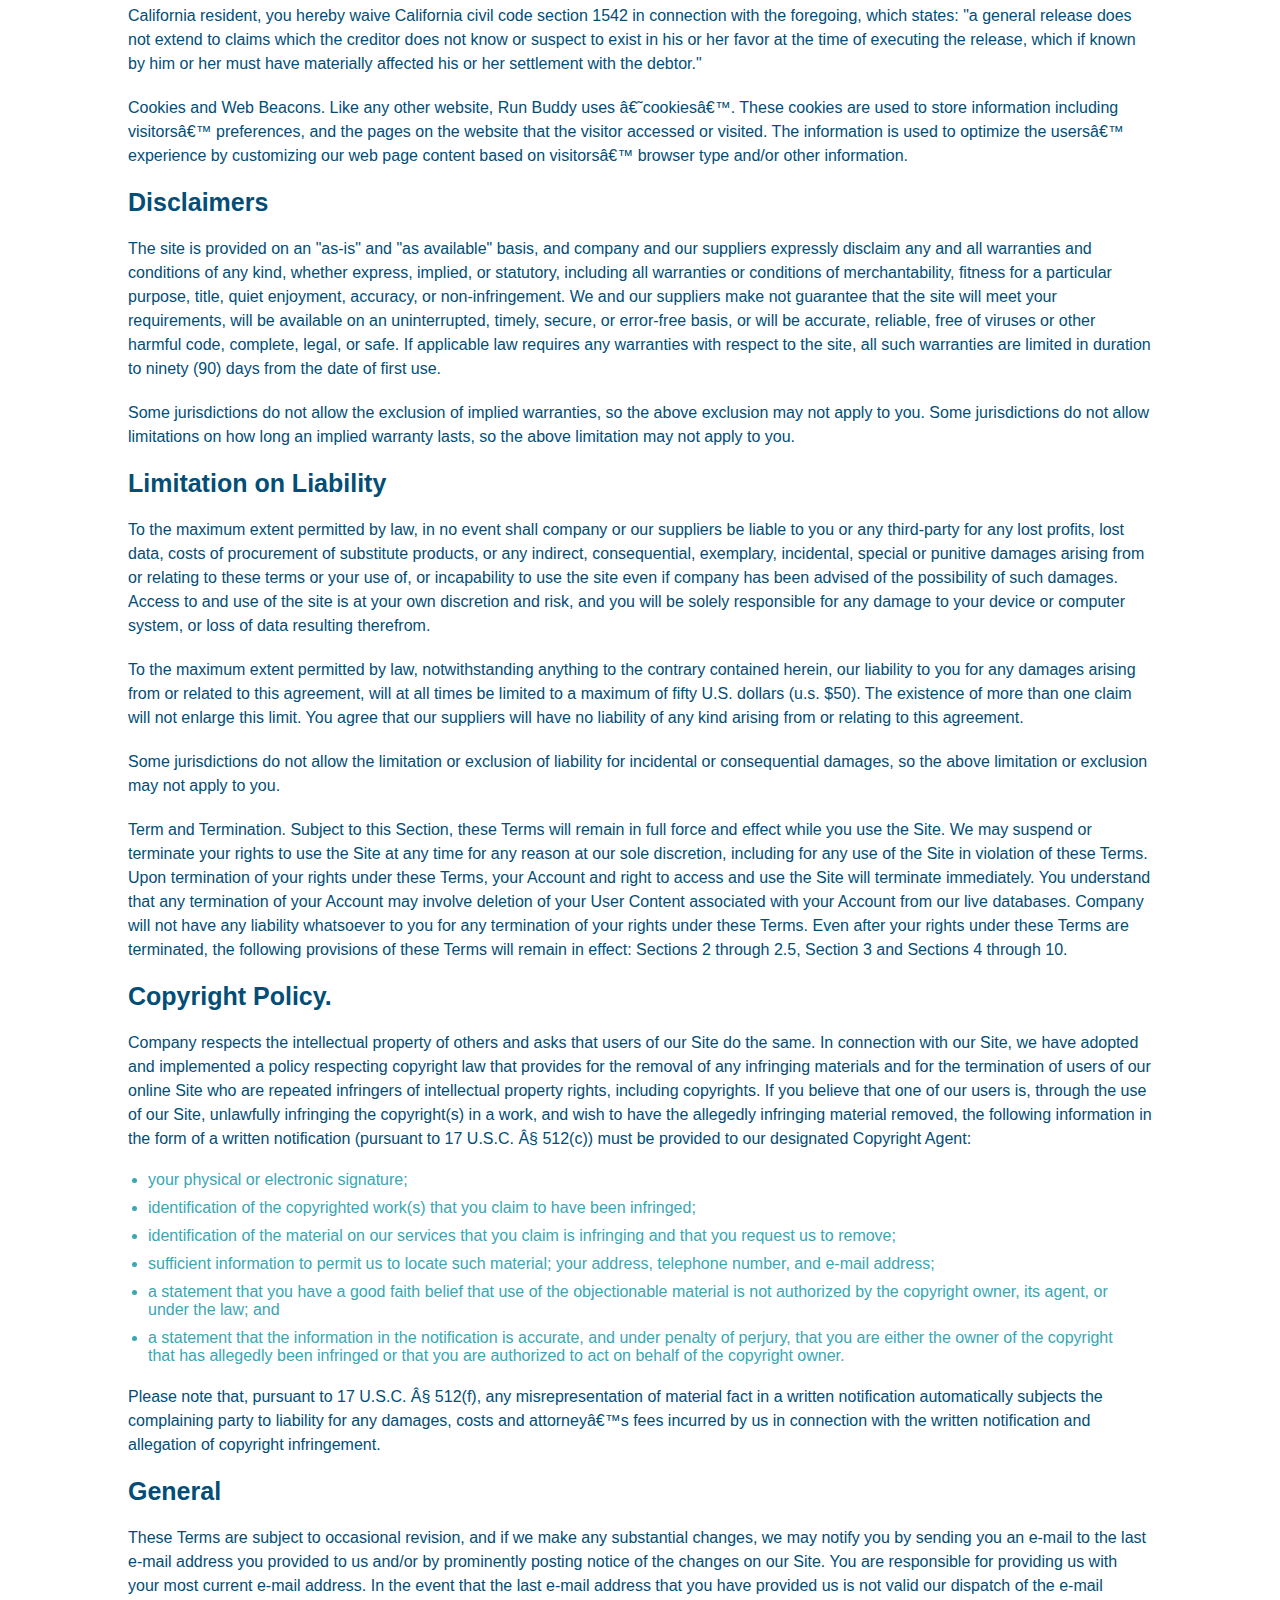
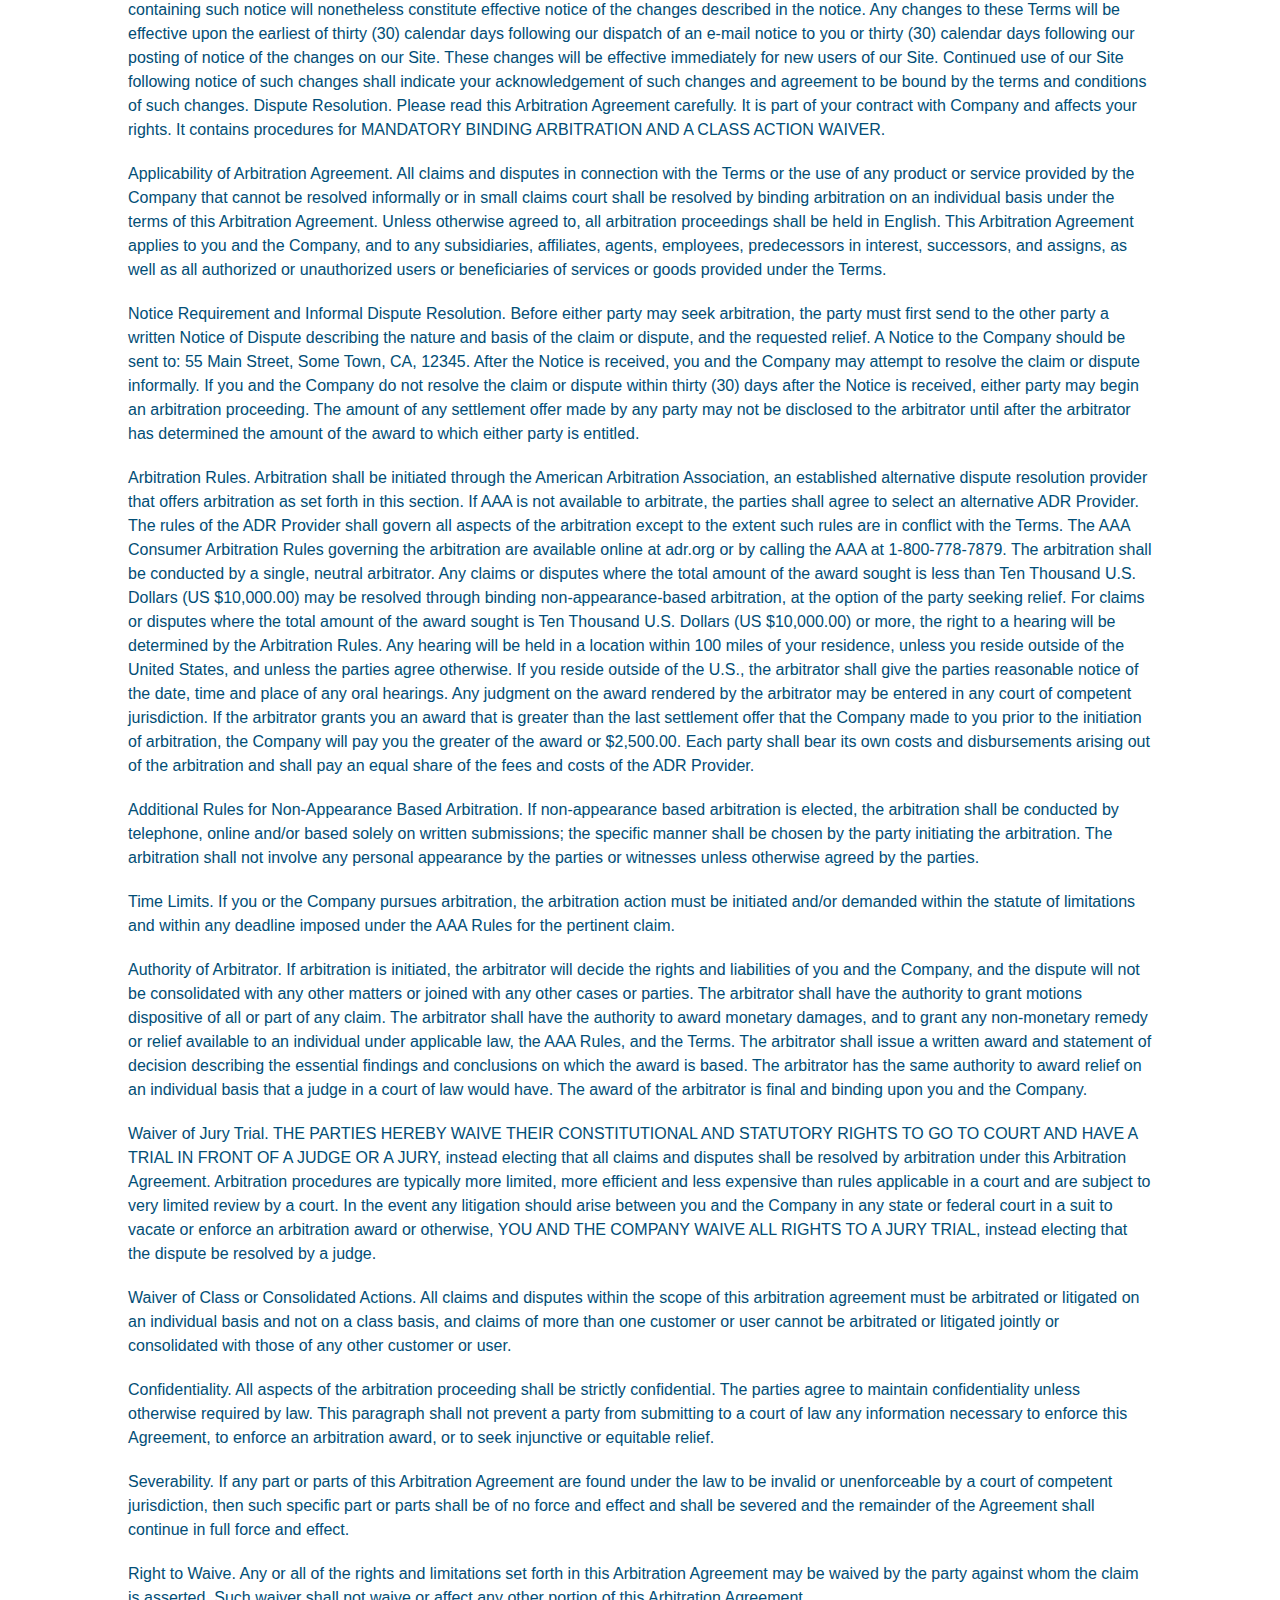
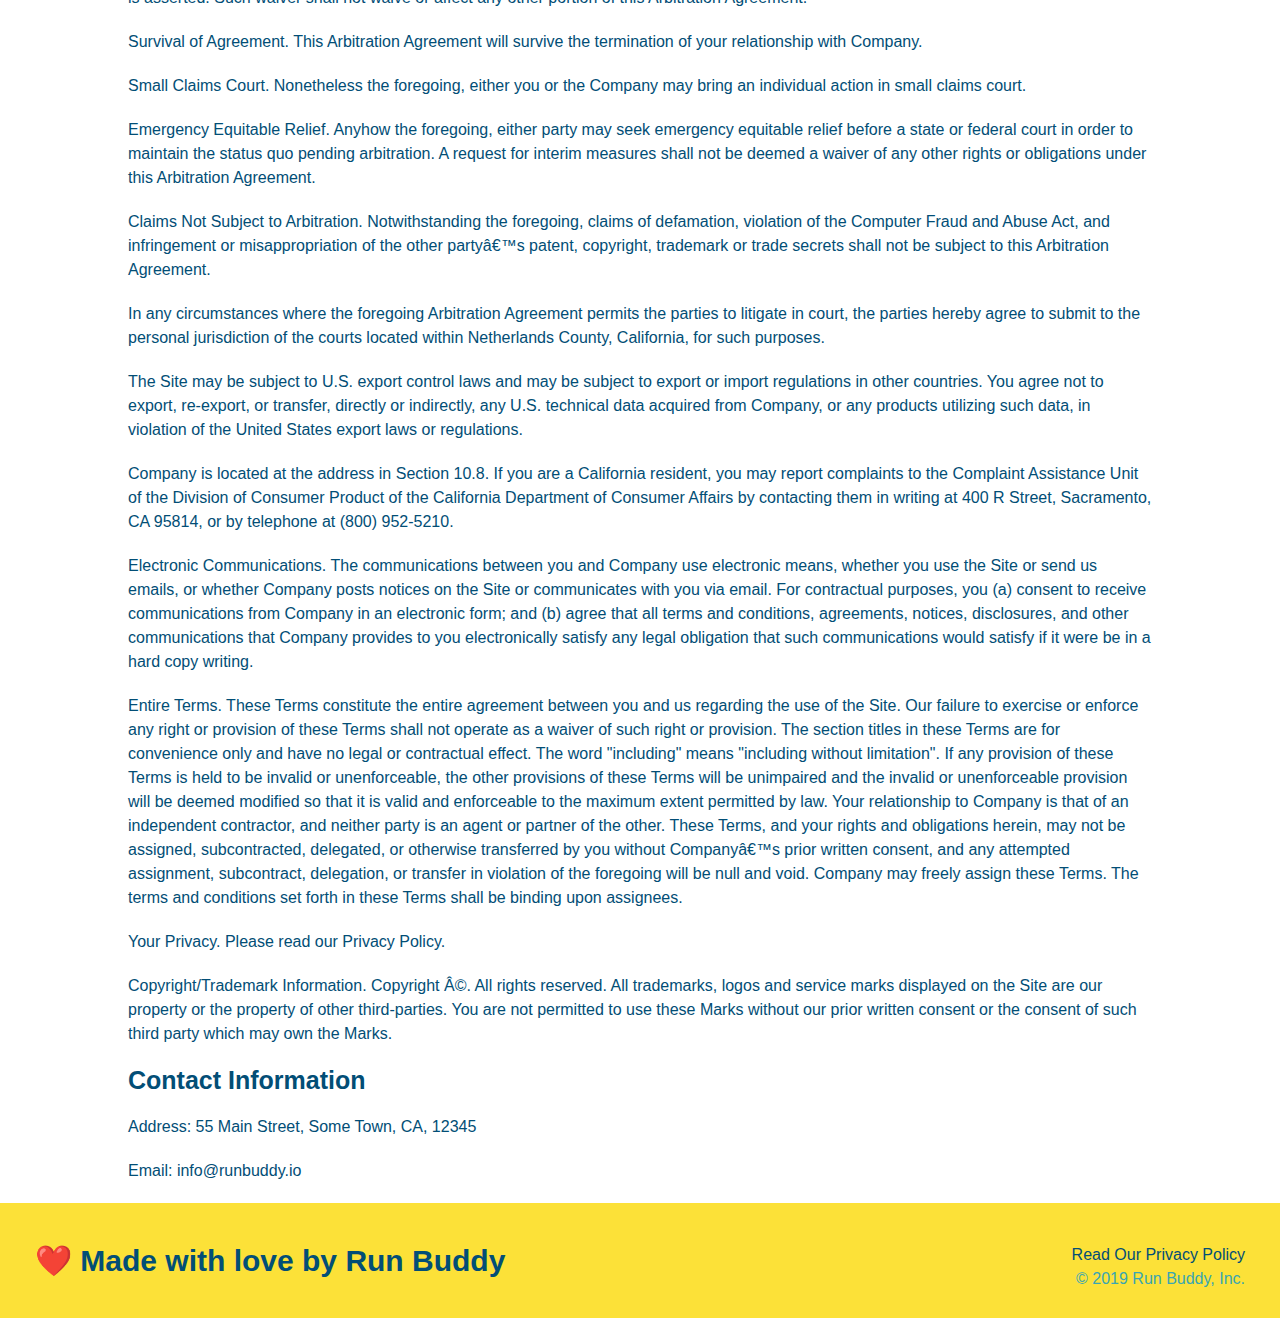
==== commit 0164c153: "accepted changes" ====
--- a/privacy-policy.html
+++ b/privacy-policy.html
@@ -1,6 +1,5 @@
 <!DOCTYPE html>
 <html lang="en">
-<<<<<<< HEAD
     <head>
         <meta charset="UTF-8" />
         <title>Privacy Policy - Run Buddy</title>
@@ -217,476 +216,4 @@
         </footer>
           
         </body>
-=======
-
-<head>
-  <meta charset="UTF-8" />
-  <title>Privacy Policy - Run Buddy</title>
-  <link rel="stylesheet" href="./assets/css/style.css" />
-  <link rel="stylesheet" href="./assets/css/secondary-styles.css" />
-
-</head>
-
-<body>
-  <header>
-    <h1>
-      <a href="/">
-        RUN BUDDY
-      </a>
-    </h1>
-    <nav>
-      <ul>
-        <li>
-          <a href="./index.html#what-we-do">What We Do</a>
-        </li>
-        <li>
-          <a href="./index.html#what-you-do">What You Do</a>
-        </li>
-        <li>
-          <a href="./index.html#your-trainers">Your Trainers</a>
-        </li>
-        <li>
-          <a href="./index.html#reach-out">Reach Out</a>
-        </li>
-      </ul>
-    </nav>
-  </header>
-
-  <section class="hero">
-    <h2 class="page-title">
-      Privacy Policy
-    </h2>
-  </section>
-
-  <article class="secondary-content">
-
-    <p>
-      Website Terms of Use
-    </p>
-
-    <p>
-      Version 1.0
-    </p>
-
-    <p>
-      The Run Buddy website located at https://runbuddy.io is a copyrighted work belonging to Run Buddy. Certain
-      features of the Site may be subject to additional guidelines, terms, or rules, which will be posted on the Site
-      in connection with such features.
-    </p>
-
-    <p>
-      All such additional terms, guidelines, and rules are incorporated by reference into these Terms.
-    </p>
-
-    <p>
-      These Terms of Use described the legally binding terms and conditions that oversee your use of the Site. BY
-      LOGGING INTO THE SITE, YOU ARE BEING COMPLIANT THAT THESE TERMS and you represent that you have the authority
-      and capacity to enter into these Terms. YOU SHOULD BE AT LEAST 18 YEARS OF AGE TO ACCESS THE SITE. IF YOU
-      DISAGREE WITH ALL OF THE PROVISION OF THESE TERMS, DO NOT LOG INTO AND/OR USE THE SITE.
-    </p>
-
-    <p>
-      These terms require the use of arbitration Section 10.2 on an individual basis to resolve disputes and also
-      limit the remedies available to you in the event of a dispute. These Terms of Use were created with the help of
-      the Terms Of Use Generator and the Privacy Policy Template.
-    </p>
-
-    <h3>
-      Access to the Site
-    </h3>
-
-    <p>
-      Subject to these Terms. Company grants you a non-transferable, non-exclusive, revocable, limited license to
-      access the Site solely for your own personal, noncommercial use.
-    </p>
-
-    <p>
-      Certain Restrictions. The rights approved to you in these Terms are subject to the following restrictions: (a)
-      you shall not sell, rent, lease, transfer, assign, distribute, host, or otherwise commercially exploit the Site;
-      (b) you shall not change, make derivative works of, disassemble, reverse compile or reverse engineer any part of
-      the Site; (c) you shall not access the Site in order to build a similar or competitive website; and (d) except
-      as expressly stated herein, no part of the Site may be copied, reproduced, distributed, republished, downloaded,
-      displayed, posted or transmitted in any form or by any means unless otherwise indicated, any future release,
-      update, or other addition to functionality of the Site shall be subject to these Terms. All copyright and other
-      proprietary notices on the Site must be retained on all copies thereof.
-    </p>
-
-    <p>
-      Company reserves the right to change, suspend, or cease the Site with or without notice to you. You approved
-      that Company will not be held liable to you or any third-party for any change, interruption, or termination of
-      the Site or any part.
-    </p>
-
-    <p>
-      No Support or Maintenance. You agree that Company will have no obligation to provide you with any support in
-      connection with the Site.
-    </p>
-
-    <p>
-      Excluding any User Content that you may provide, you are aware that all the intellectual property rights,
-      including copyrights, patents, trademarks, and trade secrets, in the Site and its content are owned by Company
-      or Companyâ€™s suppliers. Note that these Terms and access to the Site do not give you any rights, title or
-      interest in or to any intellectual property rights, except for the limited access rights expressed in Section
-      2.1. Company and its suppliers reserve all rights not granted in these Terms.
-    </p>
-
-    <h3>
-      Third-Party Links & Ads; Other Users
-    </h3>
-
-    <p>
-      Third-Party Links & Ads. The Site may contain links to third-party websites and services, and/or display
-      advertisements for third-parties. Such Third-Party Links & Ads are not under the control of Company, and Company
-      is not responsible for any Third-Party Links & Ads. Company provides access to these Third-Party Links & Ads
-      only as a convenience to you, and does not review, approve, monitor, endorse, warrant, or make any
-      representations with respect to Third-Party Links & Ads. You use all Third-Party Links & Ads at your own risk,
-      and should apply a suitable level of caution and discretion in doing so. When you click on any of the
-      Third-Party Links & Ads, the applicable third partyâ€™s terms and policies apply, including the third partyâ€™s
-      privacy and data gathering practices.
-    </p>
-
-    <p>
-      Other Users. Each Site user is solely responsible for any and all of its own User Content. Because we do not
-      control User Content, you acknowledge and agree that we are not responsible for any User Content, whether
-      provided by you or by others. You agree that Company will not be responsible for any loss or damage incurred as
-      the result of any such interactions. If there is a dispute between you and any Site user, we are under no
-      obligation to become involved.
-    </p>
-
-    <p>
-      You hereby release and forever discharge the Company and our officers, employees, agents, successors, and
-      assigns from, and hereby waive and relinquish, each and every past, present and future dispute, claim,
-      controversy, demand, right, obligation, liability, action and cause of action of every kind and nature, that has
-      arisen or arises directly or indirectly out of, or that relates directly or indirectly to, the Site. If you are
-      a California resident, you hereby waive California civil code section 1542 in connection with the foregoing,
-      which states: "a general release does not extend to claims which the creditor does not know or suspect to exist
-      in his or her favor at the time of executing the release, which if known by him or her must have materially
-      affected his or her settlement with the debtor."
-    </p>
-
-    <p>
-      Cookies and Web Beacons. Like any other website, Run Buddy uses â€˜cookiesâ€™. These cookies are used to store
-      information including visitorsâ€™ preferences, and the pages on the website that the visitor accessed or visited.
-      The information is used to optimize the usersâ€™ experience by customizing our web page content based on
-      visitorsâ€™
-      browser type and/or other information.
-    </p>
-
-    <h3>
-      Disclaimers
-    </h3>
-
-    <p>
-      The site is provided on an "as-is" and "as available" basis, and company and our suppliers expressly disclaim
-      any and all warranties and conditions of any kind, whether express, implied, or statutory, including all
-      warranties or conditions of merchantability, fitness for a particular purpose, title, quiet enjoyment, accuracy,
-      or non-infringement. We and our suppliers make not guarantee that the site will meet your requirements, will be
-      available on an uninterrupted, timely, secure, or error-free basis, or will be accurate, reliable, free of
-      viruses or other harmful code, complete, legal, or safe. If applicable law requires any warranties with respect
-      to the site, all such warranties are limited in duration to ninety (90) days from the date of first use.
-    </p>
-
-    <p>
-      Some jurisdictions do not allow the exclusion of implied warranties, so the above exclusion may not apply to
-      you. Some jurisdictions do not allow limitations on how long an implied warranty lasts, so the above limitation
-      may not apply to you.
-    </p>
-
-    <h3>
-      Limitation on Liability
-    </h3>
-
-    <p>
-      To the maximum extent permitted by law, in no event shall company or our suppliers be liable to you or any
-      third-party for any lost profits, lost data, costs of procurement of substitute products, or any indirect,
-      consequential, exemplary, incidental, special or punitive damages arising from or relating to these terms or
-      your use of, or incapability to use the site even if company has been advised of the possibility of such
-      damages. Access to and use of the site is at your own discretion and risk, and you will be solely responsible
-      for any damage to your device or computer system, or loss of data resulting therefrom.
-    </p>
-
-    <p>
-      To the maximum extent permitted by law, notwithstanding anything to the contrary contained herein, our liability
-      to you for any damages arising from or related to this agreement, will at all times be limited to a maximum of
-      fifty U.S. dollars (u.s. $50). The existence of more than one claim will not enlarge this limit. You agree that
-      our suppliers will have no liability of any kind arising from or relating to this agreement.
-    </p>
-
-    <p>
-      Some jurisdictions do not allow the limitation or exclusion of liability for incidental or consequential
-      damages, so the above limitation or exclusion may not apply to you.
-    </p>
-
-    <p>
-      Term and Termination. Subject to this Section, these Terms will remain in full force and effect while you use
-      the Site. We may suspend or terminate your rights to use the Site at any time for any reason at our sole
-      discretion, including for any use of the Site in violation of these Terms. Upon termination of your rights under
-      these Terms, your Account and right to access and use the Site will terminate immediately. You understand that
-      any termination of your Account may involve deletion of your User Content associated with your Account from our
-      live databases. Company will not have any liability whatsoever to you for any termination of your rights under
-      these Terms. Even after your rights under these Terms are terminated, the following provisions of these Terms
-      will remain in effect: Sections 2 through 2.5, Section 3 and Sections 4 through 10.
-    </p>
-
-    <h3>
-      Copyright Policy.
-    </h3>
-
-    <p>
-      Company respects the intellectual property of others and asks that users of our Site do the same. In connection
-      with our Site, we have adopted and implemented a policy respecting copyright law that provides for the removal
-      of any infringing materials and for the termination of users of our online Site who are repeated infringers of
-      intellectual property rights, including copyrights. If you believe that one of our users is, through the use of
-      our Site, unlawfully infringing the copyright(s) in a work, and wish to have the allegedly infringing material
-      removed, the following information in the form of a written notification (pursuant to 17 U.S.C. Â§ 512(c)) must
-      be provided to our designated Copyright Agent:
-    </p>
-
-    <ul>
-      <li>
-        your physical or electronic signature;
-      </li>
-      <li>
-        identification of the copyrighted work(s) that you claim to have been infringed;
-      </li>
-      <li>
-        identification of the material on our services that you claim is infringing and that you request us to remove;
-      </li>
-      <li>
-        sufficient information to permit us to locate such material; your address, telephone number, and e-mail
-        address;
-      </li>
-      <li>
-        a statement that you have a good faith belief that use of the objectionable material is not authorized by the
-        copyright owner, its agent, or under the law; and
-      </li>
-      <li>
-        a statement that the information in the notification is accurate, and under penalty of perjury, that you are
-        either the owner of the copyright that has allegedly been infringed or that you are authorized to act on
-        behalf of the copyright owner.
-      </li>
-    </ul>
-
-    <p>
-      Please note that, pursuant to 17 U.S.C. Â§ 512(f), any misrepresentation of material fact in a written
-      notification automatically subjects the complaining party to liability for any damages, costs and attorneyâ€™s
-      fees incurred by us in connection with the written notification and allegation of copyright infringement.
-    </p>
-
-    <h3>
-      General
-    </h3>
-
-    <p>
-      These Terms are subject to occasional revision, and if we make any substantial changes, we may notify you by
-      sending you an e-mail to the last e-mail address you provided to us and/or by prominently posting notice of the
-      changes on our Site. You are responsible for providing us with your most current e-mail address. In the event
-      that the last e-mail address that you have provided us is not valid our dispatch of the e-mail containing such
-      notice will nonetheless constitute effective notice of the changes described in the notice. Any changes to these
-      Terms will be effective upon the earliest of thirty (30) calendar days following our dispatch of an e-mail
-      notice to you or thirty (30) calendar days following our posting of notice of the changes on our Site. These
-      changes will be effective immediately for new users of our Site. Continued use of our Site following notice of
-      such changes shall indicate your acknowledgement of such changes and agreement to be bound by the terms and
-      conditions of such changes. Dispute Resolution. Please read this Arbitration Agreement carefully. It is part of
-      your contract with Company and affects your rights. It contains procedures for MANDATORY BINDING ARBITRATION AND
-      A CLASS ACTION WAIVER.
-    </p>
-
-    <p>
-      Applicability of Arbitration Agreement. All claims and disputes in connection with the Terms or the use of any
-      product or service provided by the Company that cannot be resolved informally or in small claims court shall be
-      resolved by binding arbitration on an individual basis under the terms of this Arbitration Agreement. Unless
-      otherwise agreed to, all arbitration proceedings shall be held in English. This Arbitration Agreement applies to
-      you and the Company, and to any subsidiaries, affiliates, agents, employees, predecessors in interest,
-      successors, and assigns, as well as all authorized or unauthorized users or beneficiaries of services or goods
-      provided under the Terms.
-    </p>
-
-    <p>
-      Notice Requirement and Informal Dispute Resolution. Before either party may seek arbitration, the party must
-      first send to the other party a written Notice of Dispute describing the nature and basis of the claim or
-      dispute, and the requested relief. A Notice to the Company should be sent to: 55 Main Street, Some Town, CA,
-      12345. After the Notice is received, you and the Company may attempt to resolve the claim or dispute informally.
-      If you and the Company do not resolve the claim or dispute within thirty (30) days after the Notice is received,
-      either party may begin an arbitration proceeding. The amount of any settlement offer made by any party may not
-      be disclosed to the arbitrator until after the arbitrator has determined the amount of the award to which either
-      party is entitled.
-    </p>
-
-    <p>
-      Arbitration Rules. Arbitration shall be initiated through the American Arbitration Association, an established
-      alternative dispute resolution provider that offers arbitration as set forth in this section. If AAA is not
-      available to arbitrate, the parties shall agree to select an alternative ADR Provider. The rules of the ADR
-      Provider shall govern all aspects of the arbitration except to the extent such rules are in conflict with the
-      Terms. The AAA Consumer Arbitration Rules governing the arbitration are available online at adr.org or by
-      calling the AAA at 1-800-778-7879. The arbitration shall be conducted by a single, neutral arbitrator. Any
-      claims or disputes where the total amount of the award sought is less than Ten Thousand U.S. Dollars (US
-      $10,000.00) may be resolved through binding non-appearance-based arbitration, at the option of the party seeking
-      relief. For claims or disputes where the total amount of the award sought is Ten Thousand U.S. Dollars (US
-      $10,000.00) or more, the right to a hearing will be determined by the Arbitration Rules. Any hearing will be
-      held in a location within 100 miles of your residence, unless you reside outside of the United States, and
-      unless the parties agree otherwise. If you reside outside of the U.S., the arbitrator shall give the parties
-      reasonable notice of the date, time and place of any oral hearings. Any judgment on the award rendered by the
-      arbitrator may be entered in any court of competent jurisdiction. If the arbitrator grants you an award that is
-      greater than the last settlement offer that the Company made to you prior to the initiation of arbitration, the
-      Company will pay you the greater of the award or $2,500.00. Each party shall bear its own costs and
-      disbursements arising out of the arbitration and shall pay an equal share of the fees and costs of the ADR
-      Provider.
-    </p>
-
-    <p>
-      Additional Rules for Non-Appearance Based Arbitration. If non-appearance based arbitration is elected, the
-      arbitration shall be conducted by telephone, online and/or based solely on written submissions; the specific
-      manner shall be chosen by the party initiating the arbitration. The arbitration shall not involve any personal
-      appearance by the parties or witnesses unless otherwise agreed by the parties.
-    </p>
-
-    <p>
-      Time Limits. If you or the Company pursues arbitration, the arbitration action must be initiated and/or demanded
-      within the statute of limitations and within any deadline imposed under the AAA Rules for the pertinent claim.
-    </p>
-
-    <p>
-      Authority of Arbitrator. If arbitration is initiated, the arbitrator will decide the rights and liabilities of
-      you and the Company, and the dispute will not be consolidated with any other matters or joined with any other
-      cases or parties. The arbitrator shall have the authority to grant motions dispositive of all or part of any
-      claim. The arbitrator shall have the authority to award monetary damages, and to grant any non-monetary remedy
-      or relief available to an individual under applicable law, the AAA Rules, and the Terms. The arbitrator shall
-      issue a written award and statement of decision describing the essential findings and conclusions on which the
-      award is based. The arbitrator has the same authority to award relief on an individual basis that a judge in a
-      court of law would have. The award of the arbitrator is final and binding upon you and the Company.
-    </p>
-
-    <p>
-      Waiver of Jury Trial. THE PARTIES HEREBY WAIVE THEIR CONSTITUTIONAL AND STATUTORY RIGHTS TO GO TO COURT AND HAVE
-      A TRIAL IN FRONT OF A JUDGE OR A JURY, instead electing that all claims and disputes shall be resolved by
-      arbitration under this Arbitration Agreement. Arbitration procedures are typically more limited, more efficient
-      and less expensive than rules applicable in a court and are subject to very limited review by a court. In the
-      event any litigation should arise between you and the Company in any state or federal court in a suit to vacate
-      or enforce an arbitration award or otherwise, YOU AND THE COMPANY WAIVE ALL RIGHTS TO A JURY TRIAL, instead
-      electing that the dispute be resolved by a judge.
-    </p>
-
-    <p>
-      Waiver of Class or Consolidated Actions. All claims and disputes within the scope of this arbitration agreement
-      must be arbitrated or litigated on an individual basis and not on a class basis, and claims of more than one
-      customer or user cannot be arbitrated or litigated jointly or consolidated with those of any other customer or
-      user.
-    </p>
-
-    <p>
-      Confidentiality. All aspects of the arbitration proceeding shall be strictly confidential. The parties agree to
-      maintain confidentiality unless otherwise required by law. This paragraph shall not prevent a party from
-      submitting to a court of law any information necessary to enforce this Agreement, to enforce an arbitration
-      award, or to seek injunctive or equitable relief.
-    </p>
-
-    <p>
-      Severability. If any part or parts of this Arbitration Agreement are found under the law to be invalid or
-      unenforceable by a court of competent jurisdiction, then such specific part or parts shall be of no force and
-      effect and shall be severed and the remainder of the Agreement shall continue in full force and effect.
-    </p>
-
-    <p>
-      Right to Waive. Any or all of the rights and limitations set forth in this Arbitration Agreement may be waived
-      by the party against whom the claim is asserted. Such waiver shall not waive or affect any other portion of this
-      Arbitration Agreement.
-    </p>
-
-    <p>
-      Survival of Agreement. This Arbitration Agreement will survive the termination of your relationship with
-      Company.
-    </p>
-
-    <p>
-      Small Claims Court. Nonetheless the foregoing, either you or the Company may bring an individual action in small
-      claims court.
-    </p>
-
-    <p>
-      Emergency Equitable Relief. Anyhow the foregoing, either party may seek emergency equitable relief before a
-      state or federal court in order to maintain the status quo pending arbitration. A request for interim measures
-      shall not be deemed a waiver of any other rights or obligations under this Arbitration Agreement.
-    </p>
-
-    <p>
-      Claims Not Subject to Arbitration. Notwithstanding the foregoing, claims of defamation, violation of the
-      Computer Fraud and Abuse Act, and infringement or misappropriation of the other partyâ€™s patent, copyright,
-      trademark or trade secrets shall not be subject to this Arbitration Agreement.
-    </p>
-
-    <p>
-      In any circumstances where the foregoing Arbitration Agreement permits the parties to litigate in court, the
-      parties hereby agree to submit to the personal jurisdiction of the courts located within Netherlands County,
-      California, for such purposes.
-    </p>
-
-    <p>
-      The Site may be subject to U.S. export control laws and may be subject to export or import regulations in other
-      countries. You agree not to export, re-export, or transfer, directly or indirectly, any U.S. technical data
-      acquired from Company, or any products utilizing such data, in violation of the United States export laws or
-      regulations.
-    </p>
-
-    <p>
-      Company is located at the address in Section 10.8. If you are a California resident, you may report complaints
-      to the Complaint Assistance Unit of the Division of Consumer Product of the California Department of Consumer
-      Affairs by contacting them in writing at 400 R Street, Sacramento, CA 95814, or by telephone at (800) 952-5210.
-    </p>
-
-    <p>
-      Electronic Communications. The communications between you and Company use electronic means, whether you use the
-      Site or send us emails, or whether Company posts notices on the Site or communicates with you via email. For
-      contractual purposes, you (a) consent to receive communications from Company in an electronic form; and (b)
-      agree that all terms and conditions, agreements, notices, disclosures, and other communications that Company
-      provides to you electronically satisfy any legal obligation that such communications would satisfy if it were be
-      in a hard copy writing.
-    </p>
-
-    <p>
-      Entire Terms. These Terms constitute the entire agreement between you and us regarding the use of the Site. Our
-      failure to exercise or enforce any right or provision of these Terms shall not operate as a waiver of such right
-      or provision. The section titles in these Terms are for convenience only and have no legal or contractual
-      effect. The word "including" means "including without limitation". If any provision of these Terms is held to be
-      invalid or unenforceable, the other provisions of these Terms will be unimpaired and the invalid or
-      unenforceable provision will be deemed modified so that it is valid and enforceable to the maximum extent
-      permitted by law. Your relationship to Company is that of an independent contractor, and neither party is an
-      agent or partner of the other. These Terms, and your rights and obligations herein, may not be assigned,
-      subcontracted, delegated, or otherwise transferred by you without Companyâ€™s prior written consent, and any
-      attempted assignment, subcontract, delegation, or transfer in violation of the foregoing will be null and void.
-      Company may freely assign these Terms. The terms and conditions set forth in these Terms shall be binding upon
-      assignees.
-    </p>
-
-    <p>
-      Your Privacy. Please read our Privacy Policy.
-    </p>
-
-    <p>
-      Copyright/Trademark Information. Copyright Â©. All rights reserved. All trademarks, logos and service marks
-      displayed on the Site are our property or the property of other third-parties. You are not permitted to use
-      these Marks without our prior written consent or the consent of such third party which may own the Marks.
-    </p>
-
-    <h3>
-      Contact Information
-    </h3>
-
-    <p>
-      Address: 55 Main Street, Some Town, CA, 12345
-    </p>
-    <p>
-      Email: info@runbuddy.io
-    </p>
-  </article>
-  <footer>
-    <h2>❤️ Made with love by Run Buddy.</h2>
-    <div>
-      <a href="#">Read Our Privacy Policy</a><br />
-      &copy; 2019 Run Buddy, Inc.
-    </div>
-  </footer>
-</body>
-
->>>>>>> main
 </html>--- a/assets/css/style.css
+++ b/assets/css/style.css
@@ -192,25 +192,15 @@
     text-align: center;
     background: #024e76;
 }
-<<<<<<< HEAD
-.contact h2 {
-    color: #fce138;
-}
-=======
   
 .contact h2 {
     color: #fce138;
 }
   
->>>>>>> main
 .contact-info iframe {
     width: 400px;
     height: 400px;
 }
-<<<<<<< HEAD
-=======
-  
->>>>>>> main
 .contact-info div {
     width: 410px;
     display: inline-block;
@@ -218,34 +208,18 @@
     text-align: left;
     margin: 30px 0 0 60px;
     color: white;
-}
-<<<<<<< HEAD
-=======
-  
->>>>>>> main
+}  
 .contact-info h3 {
     color: #fce138;
     font-size: 32px;
-}
-<<<<<<< HEAD
-.contact-info p, .contact-info address {
-=======
-  
+}  
 .contact-info p,
 .contact-info address {
->>>>>>> main
     margin: 20px 0;
     line-height: 1.5;
     font-size: 20px;
     font-style: normal;
 }
-<<<<<<< HEAD
 .contact-info a {
     color: #fce138;
 }
-=======
-  
-.contact-info a {
-    color: #fce138;
-}
->>>>>>> main
--- a/assets/css/secondary-styles.css
+++ b/assets/css/secondary-styles.css
@@ -3,12 +3,7 @@
     height: auto;
     text-align: center;
     margin-bottom: 40px;
-<<<<<<< HEAD
 }  
-=======
-}
-  
->>>>>>> main
 .page-title {
     color: #fce138;
     display: inline-block;
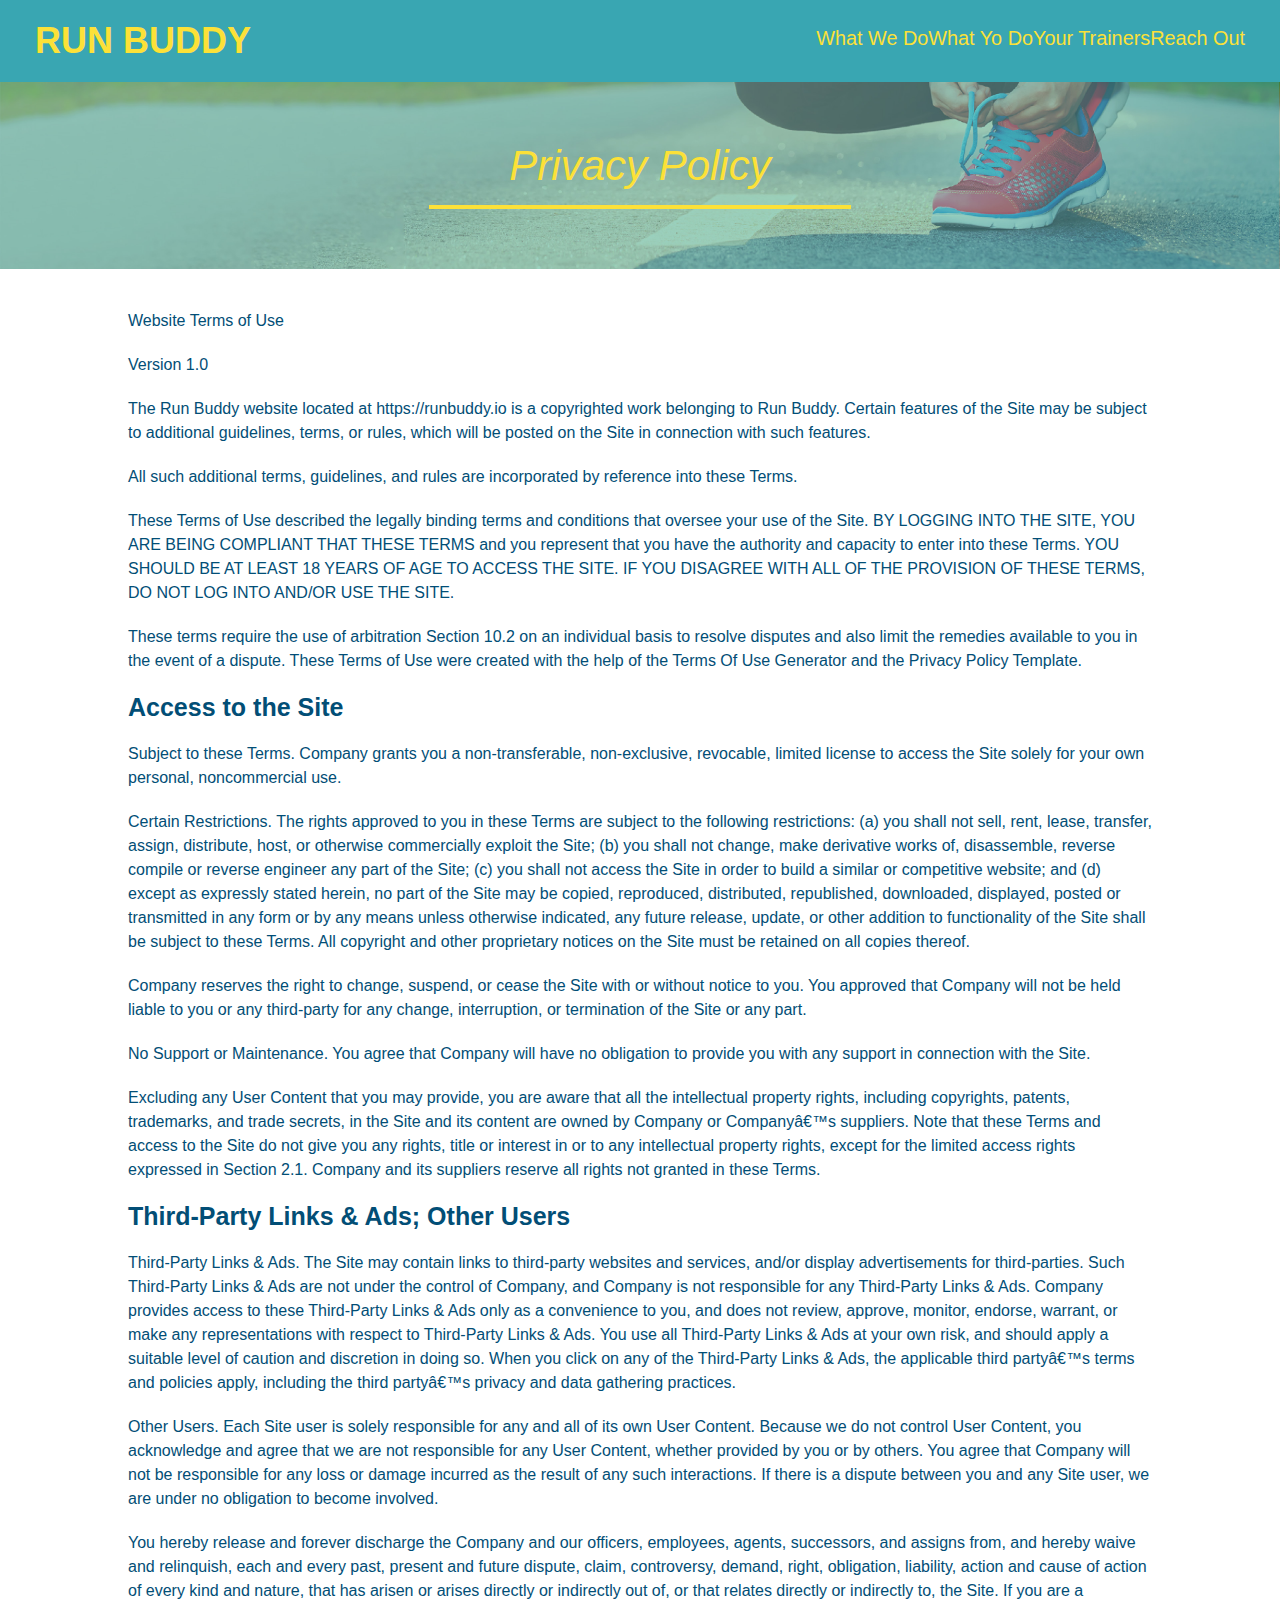
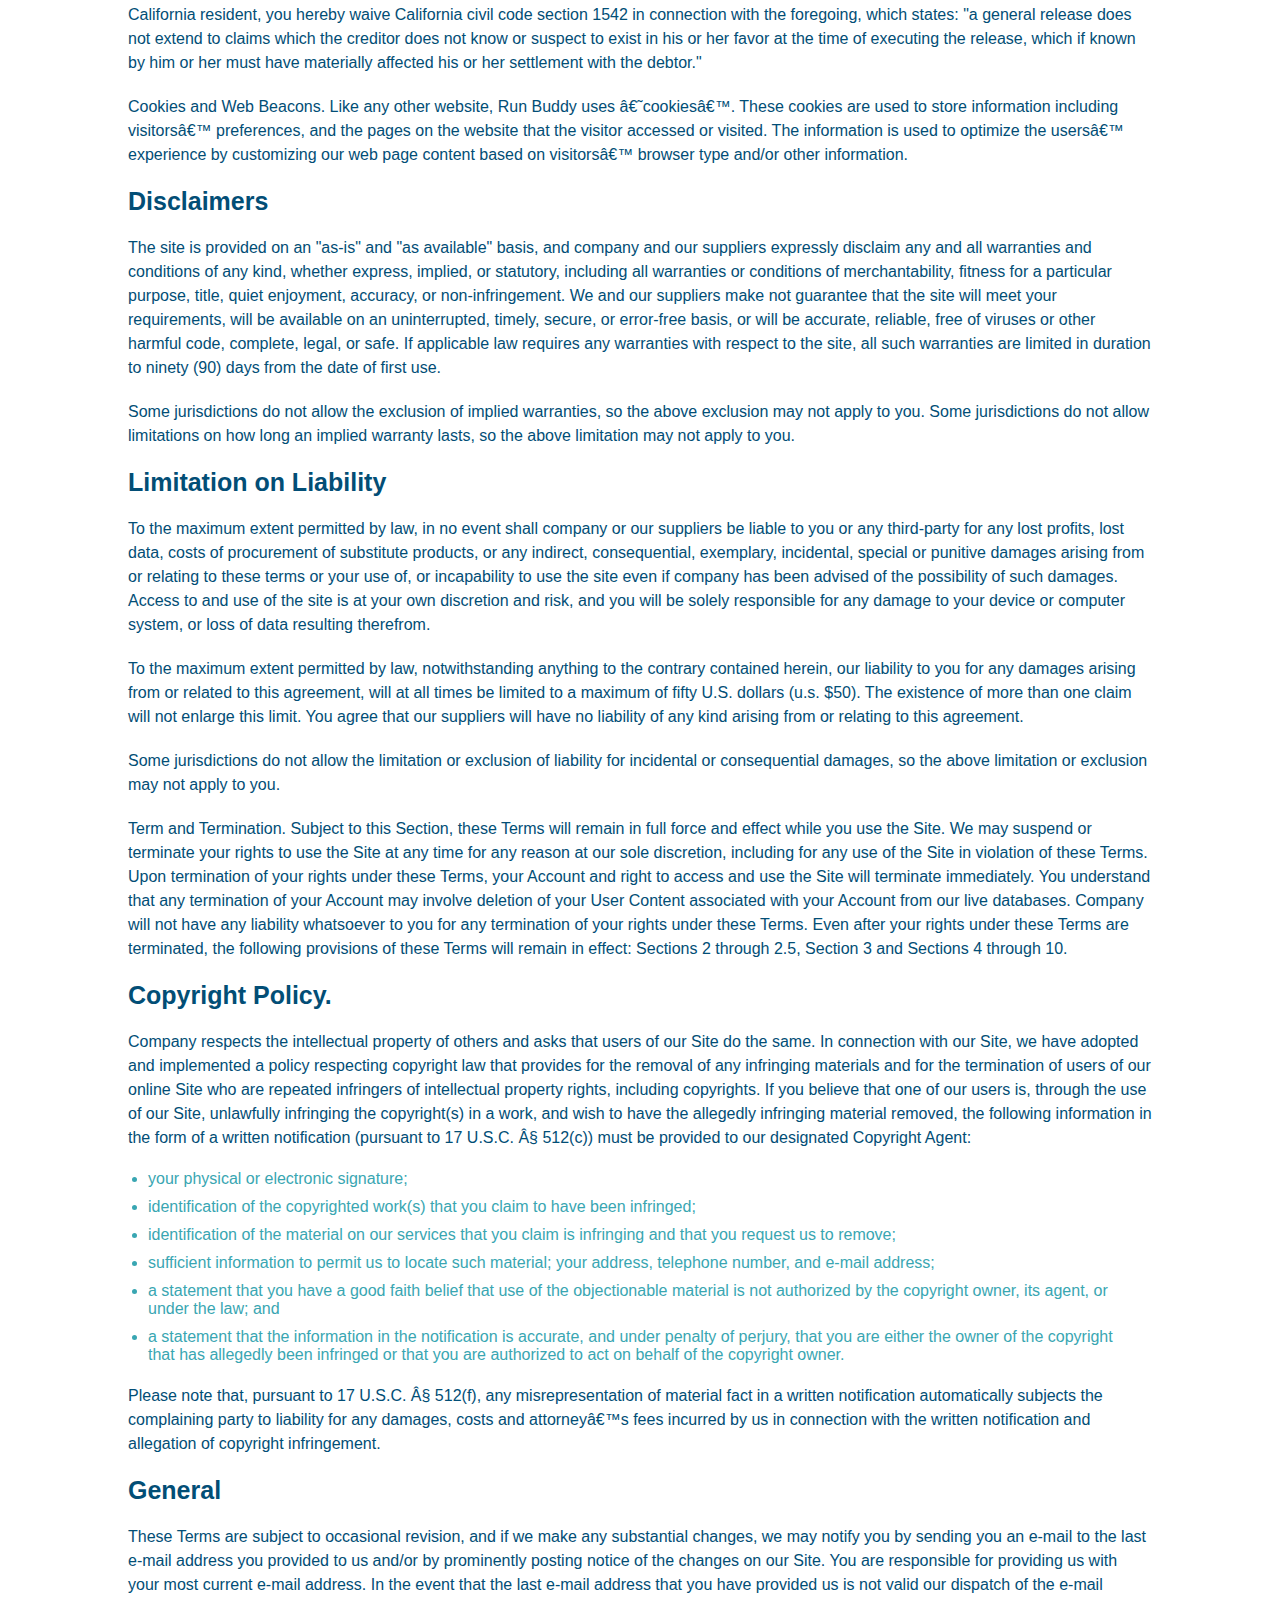
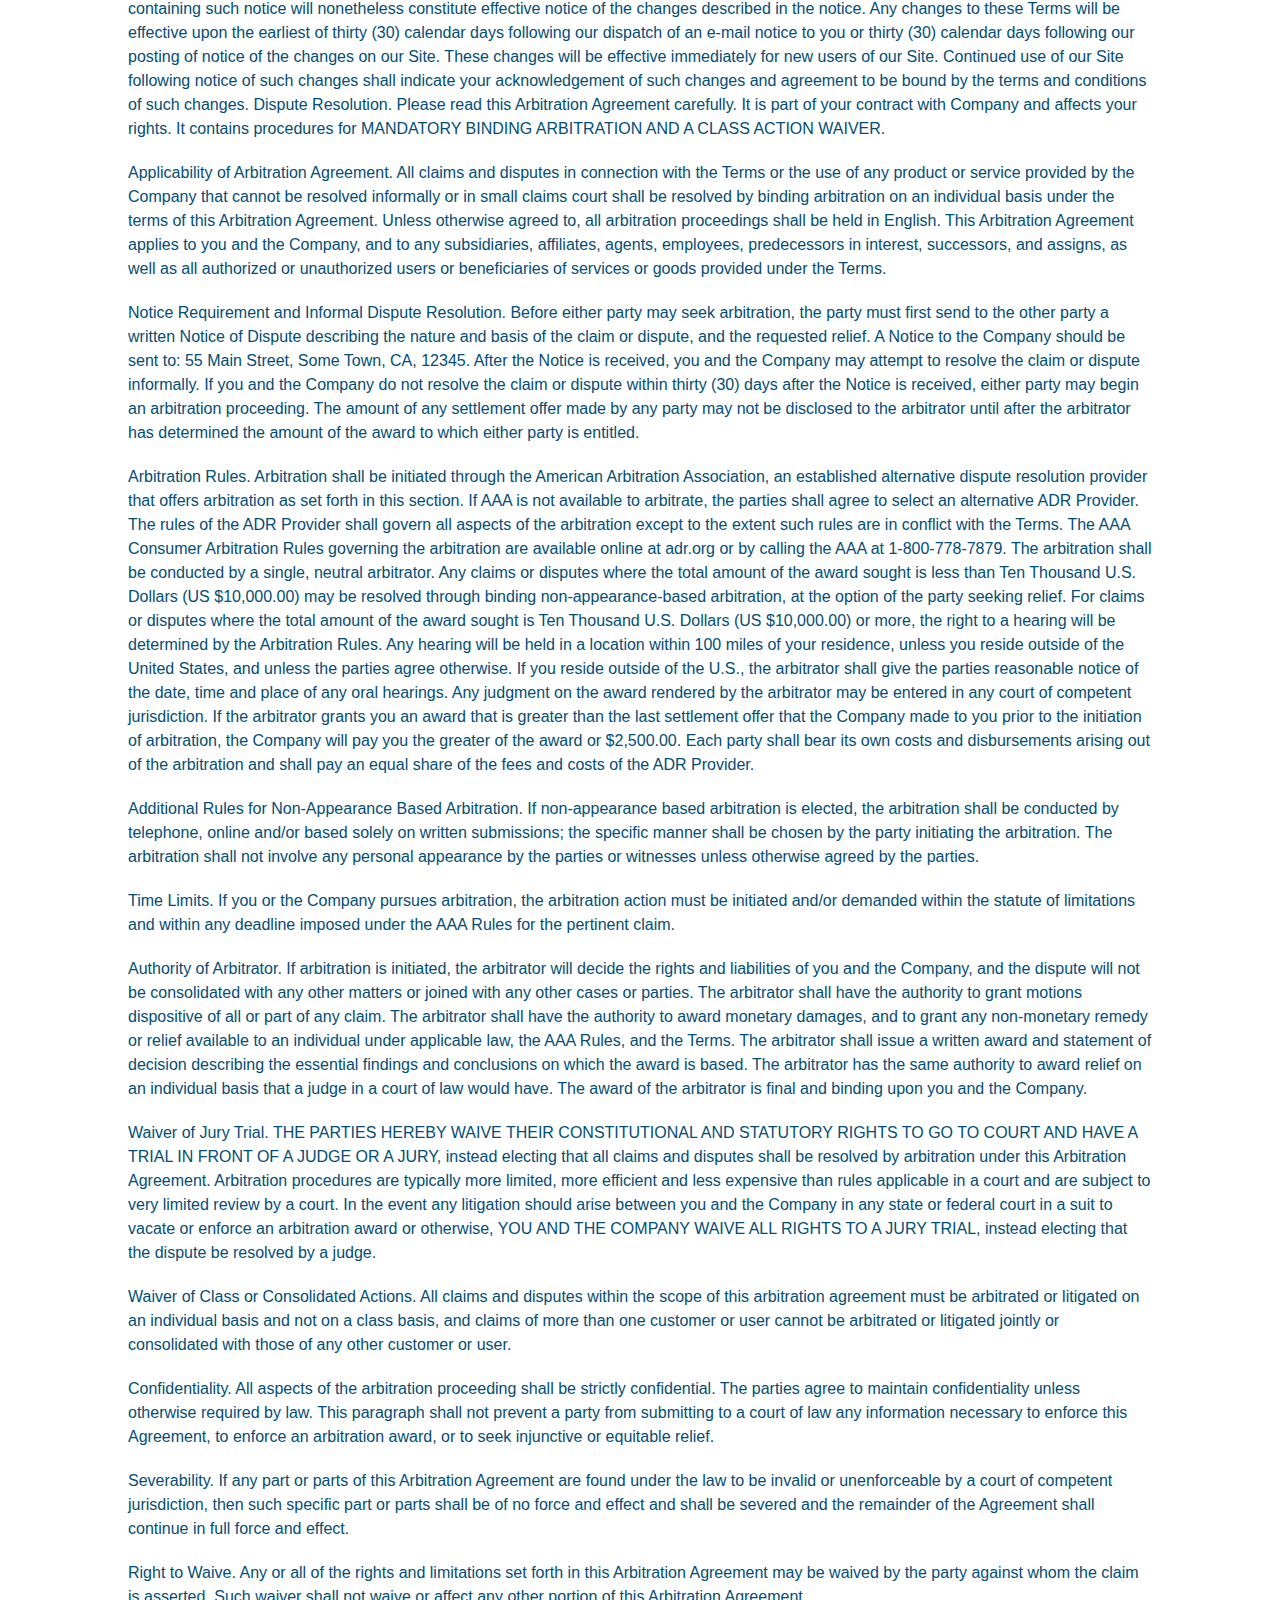
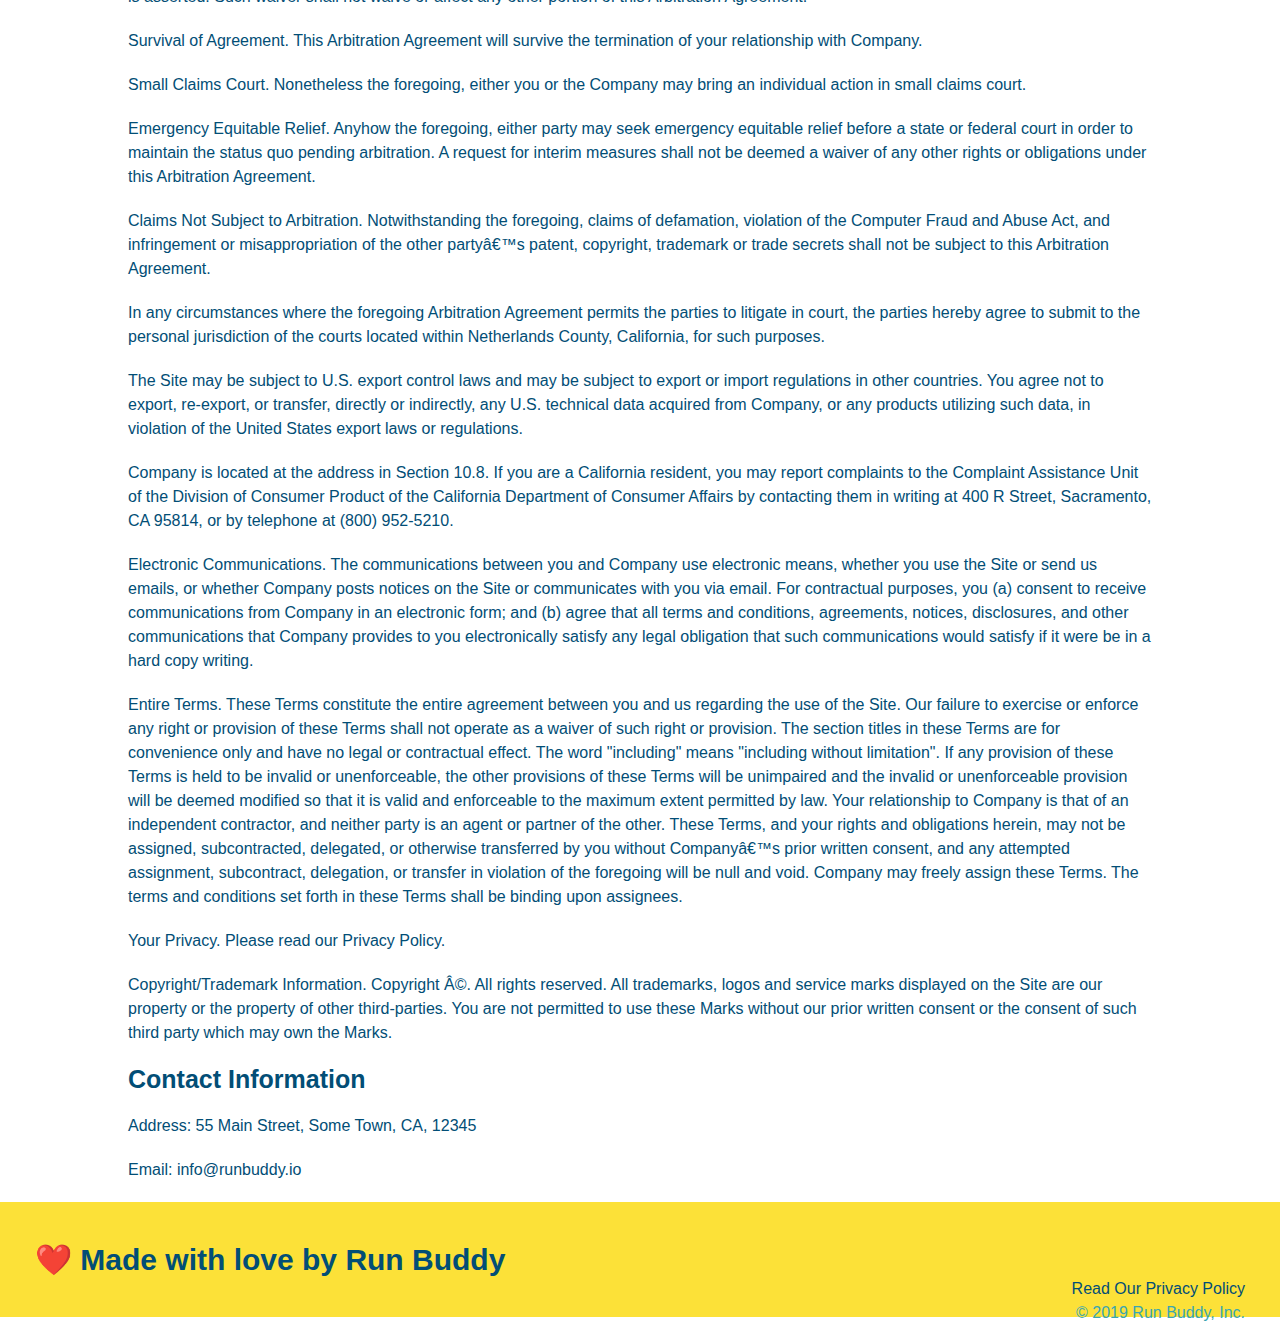
==== commit 025114d7: "add media queries" ====
--- a/privacy-policy.html
+++ b/privacy-policy.html
@@ -2,6 +2,7 @@
 <html lang="en">
     <head>
         <meta charset="UTF-8" />
+        <meta name="viewport" content="width=device-width, initial-scale=1.0"/>
         <title>Privacy Policy - Run Buddy</title>
         <link rel="stylesheet" type="text/css" href="./assets/css/style.css"/>
         <link rel="stylesheet" type="text/css" href="./assets/css/secondary-styles.css"/>
--- a/assets/css/style.css
+++ b/assets/css/style.css
@@ -1,3 +1,8 @@
+@media screen and (max-width: 980px) {
+    header h1 a{
+        color: tomato;
+    }
+}
 * {
     margin: 0;
     padding: 0;
@@ -11,29 +16,34 @@
 header {
     padding: 20px 35px;
     background-color: #39a6b2;
+    display: flex;
+    justify-content: space-between;
+    flex-wrap: wrap;
 }
 header h1 {
     font-weight: bold; 
-    font-size: 38px;
-    color: #fce138;
-    margin: 0;
-    display: inline;
+    font-size: 36px;
+    color: #fce138;
+    margin: 0;
 }
 header a {
     text-decoration: none;
     color: #fce138
 }
 header nav {
-    float: right; 
     margin: 7px 0;
 }
-header nav ul li {
-    display: inline;
+header nav ul {
+    display: flex;
+    flex-wrap: wrap;
+    justify-content: space-between;
+    align-items: center;
+    list-style: none;
 }
 header nav ul li a {
-    margin: 0 30px; 
+    padding: 10 15px; 
     font-weight: lighter;
-    font-size: 22px;
+    font-size: 1.55vw;
 }
 footer {
     background: #fce138;
@@ -41,10 +51,11 @@
     padding: 40px 35px;
 }
 footer h2 {
-    display: inline;
     color: #024e76;
     font-size: 30px;
     margin: 0;
+    justify-content: space-between;
+    flex-wrap: wrap;
 }
 footer div { 
     float: right;
@@ -56,9 +67,6 @@
 }
 section {
     padding: 60px;
-}
-.intro {
-    text-align: center;
 }
 .hero {
     background-image: url("../images/hero-bg.jpg");
@@ -66,6 +74,22 @@
     background-size: cover;
     background-position: center;
     position: relative;
+    display: flex;
+    justify-content: center;
+    flex-wrap: wrap;
+    align-items: flex-start;
+}
+.hero-cta {
+    width: 35%;
+    text-align: right;
+    margin: 3.5%;
+    color: #fff;
+    font-size: 18px;
+    line-height: 1.2;
+}
+.hero-cta h2 {
+    width: 40%;
+    margin: 3.5%;
 }
 .hero-form {
     border: 3px solid #024e76;
@@ -112,37 +136,59 @@
     width: 80%;
     font-size: 20px;
     margin: 0 auto;
+    text-align: center;
 }
 .steps {
-    text-align: center;
     background: #fce138
 }
-.steps div {
-    margin-bottom: 80px;
-}
-.steps img {
-    width: 15%;
-    margin: 10px;
-}
-.steps h3 {
+.step h3 {
     color: #024e76;
     font-size: 46px;
-    margin-top: 10px;
-}
-.steps p {
+    flex: 1 30%;
+}
+.step-text p {
     color: #39a6b2;
-    font-size: 23px;
-}
-.steps span {
-    font-size: 38px;
+    font-size: 18px;
+}
+.step-img img {
+    max-width: 100%;
+}
+.step-text h4 {
+    font-size: 26px;
+    line-height: 1.5;
+    color: #024e76;
+}
+.step-text {
+    flex: 12;
+}
+.step-info {
+    flex: 2 70%;
+    display: flex;
+    flex-wrap: wrap;
+    align-items: center;
+}
+.step {
+    margin: 50px auto;
+    padding-bottom: 50px;
+    width: 80%;
+    border-bottom: 1px solid #39a6b2;
+    display: flex;
+    flex-wrap: wrap;
+    align-items: center;
+    justify-content: space-between;
+}
+.step-img {
+    flex: 1 12%;
+    margin-right: 20px;
 }
 .section-title {
-    font-size: 55px;
+    font-size: 48px;
     color: #024e76
-    margin-bottom: 35px;
-    padding: 0, 100px, 20px, 100px;
-    display: inline-block;
     border-bottom: 3px solid;
+    padding-bottom: 20px;
+    text-align: center;
+    margin: 0 auto 35px auto;
+    width: 50%
 }
 .primary-border {
     border-color: #fce138;
@@ -151,36 +197,35 @@
     border-color: #39a6b2;
 }
 .trainers {
-    text-align: center;
+    width: 100%;
+    margin: 0 auto;
+    display: flex;
+    flex-wrap: wrap;
+    justify-content: space-around;
 }
 .trainer {
-    width: 900px;
-    margin: 0 auto 30px auto;
+    margin: 0 auto 20px auto;
     background: #024e76;
     color: #fce138;
-   overflow: auto;
+    flex: 1;
 }
 .trainer img {
-    width: 35%;
-    float: left;
+    width: 100%;
 }
 .trainer-bio {
-    padding: 35px;
-    float: left;
-    width: 65%;
+    padding: 25px;
+    line-height: 1.3;
 }
 .trainer-bio h3 {
-    font-size: 32px;
-    margin-bottom: 8px;
+    font-size: 28px;
 }
 .trainer-bio h4 {
     font-weight: lighter;
-    font-size: 26px;
-    margin-bottom: 25px;
+    font-size: 22px;
+    margin-bottom: 15px;
 }
 .trainer-bio p {
     font-size: 17px;
-    line-height: 1.3;
 }
 .text-left {
     text-align: left;
@@ -188,26 +233,23 @@
 .text-right {
     text-align: right;
 }
+.flex-row {
+    display: flex;
+}
 .contact {
-    text-align: center;
     background: #024e76;
-}
-  
+}  
 .contact h2 {
     color: #fce138;
-}
-  
+}  
 .contact-info iframe {
-    width: 400px;
     height: 400px;
 }
 .contact-info div {
-    width: 410px;
-    display: inline-block;
-    vertical-align: top;
-    text-align: left;
-    margin: 30px 0 0 60px;
     color: white;
+    display: flex;
+    justify-content: space-between;
+    flex-wrap: wrap;
 }  
 .contact-info h3 {
     color: #fce138;
@@ -217,9 +259,32 @@
 .contact-info address {
     margin: 20px 0;
     line-height: 1.5;
-    font-size: 20px;
+    font-size: 16px;
     font-style: normal;
 }
 .contact-info a {
     color: #fce138;
 }
+.contact-info > * {
+    flex: 1;
+    margin: 15px;
+}
+.contact-form input, .contact-form textarea {
+    border: 1px solid #024e76;
+    display: block;
+    padding: 7px 15px;
+    font-size: 16px;
+    color: #024e76;
+    width: 100%;
+    margin-bottom: 15px;
+    margin-top: 5px;
+}
+.contact form button {
+    width: 100%;
+    border: none;
+    background: #fce138;
+    color: #024e76;
+    text-align: center;
+    padding: 15px 0;
+    font-size: 16px
+}